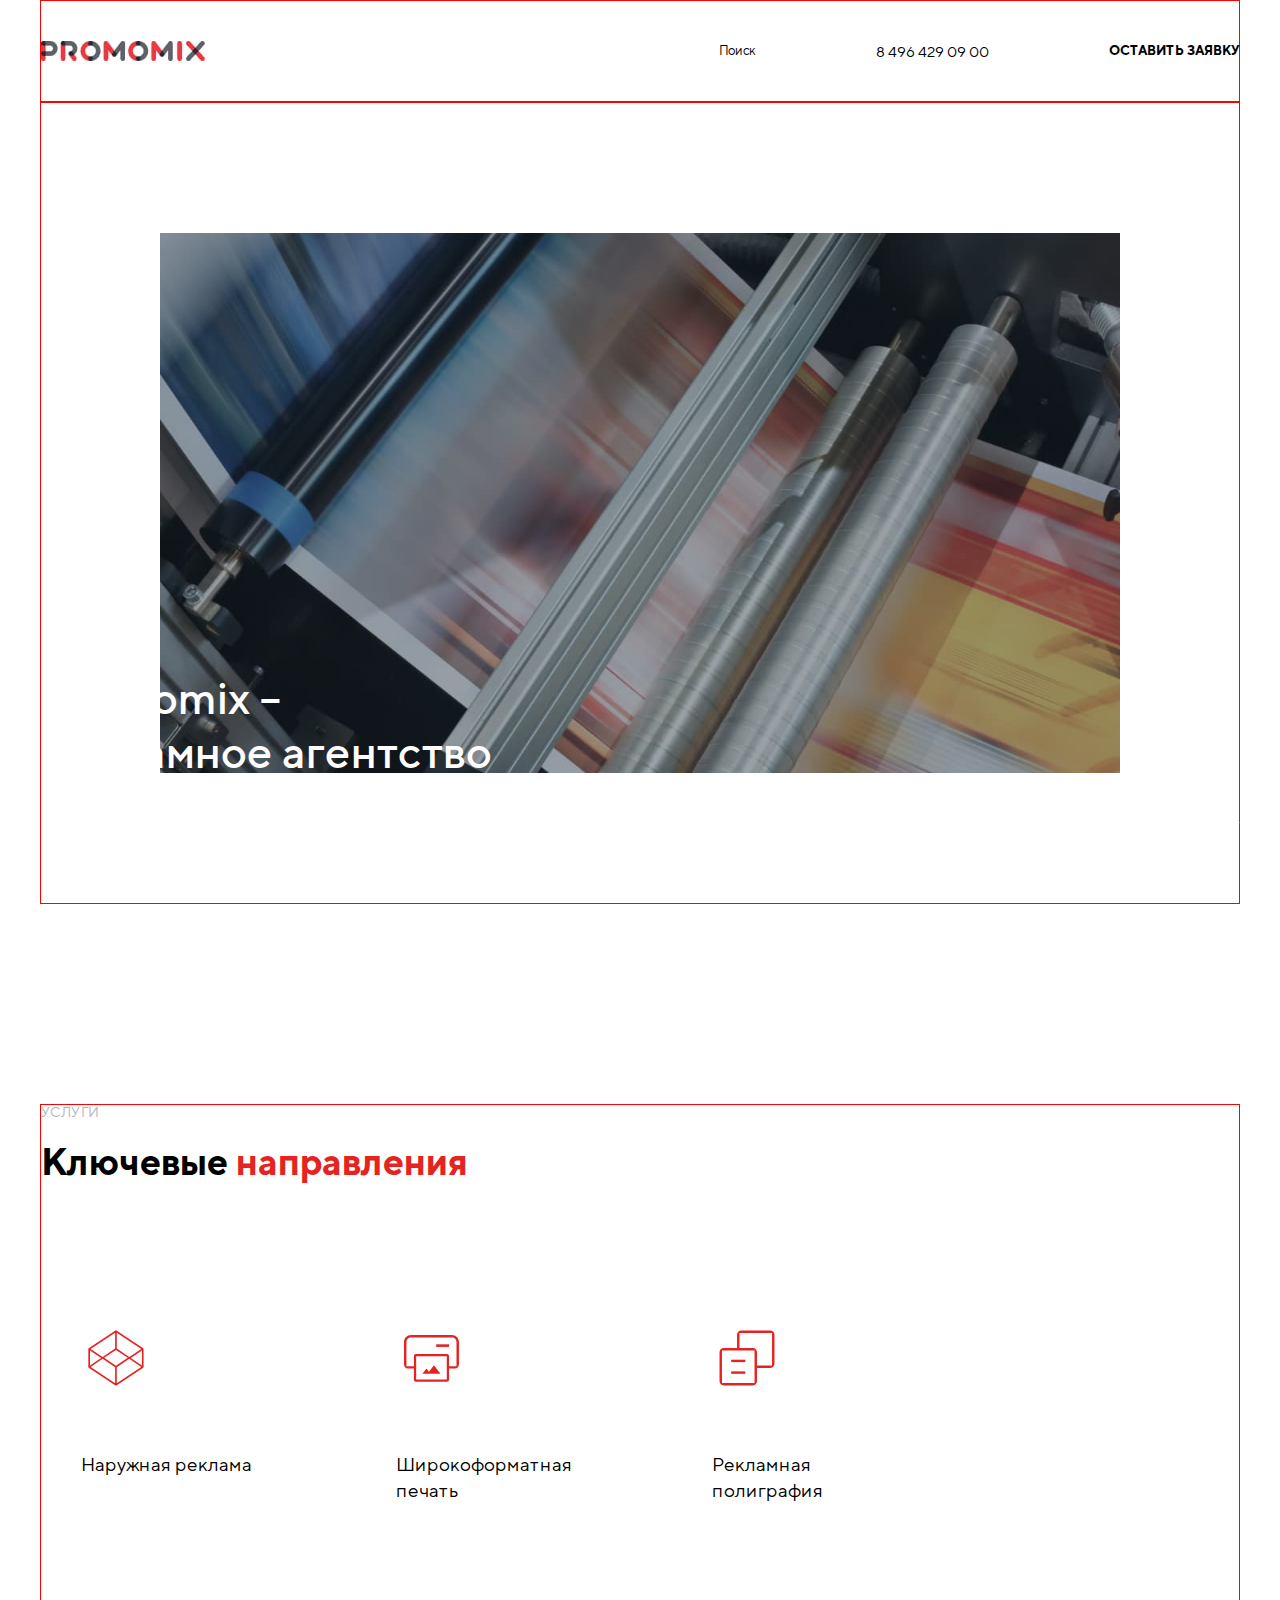
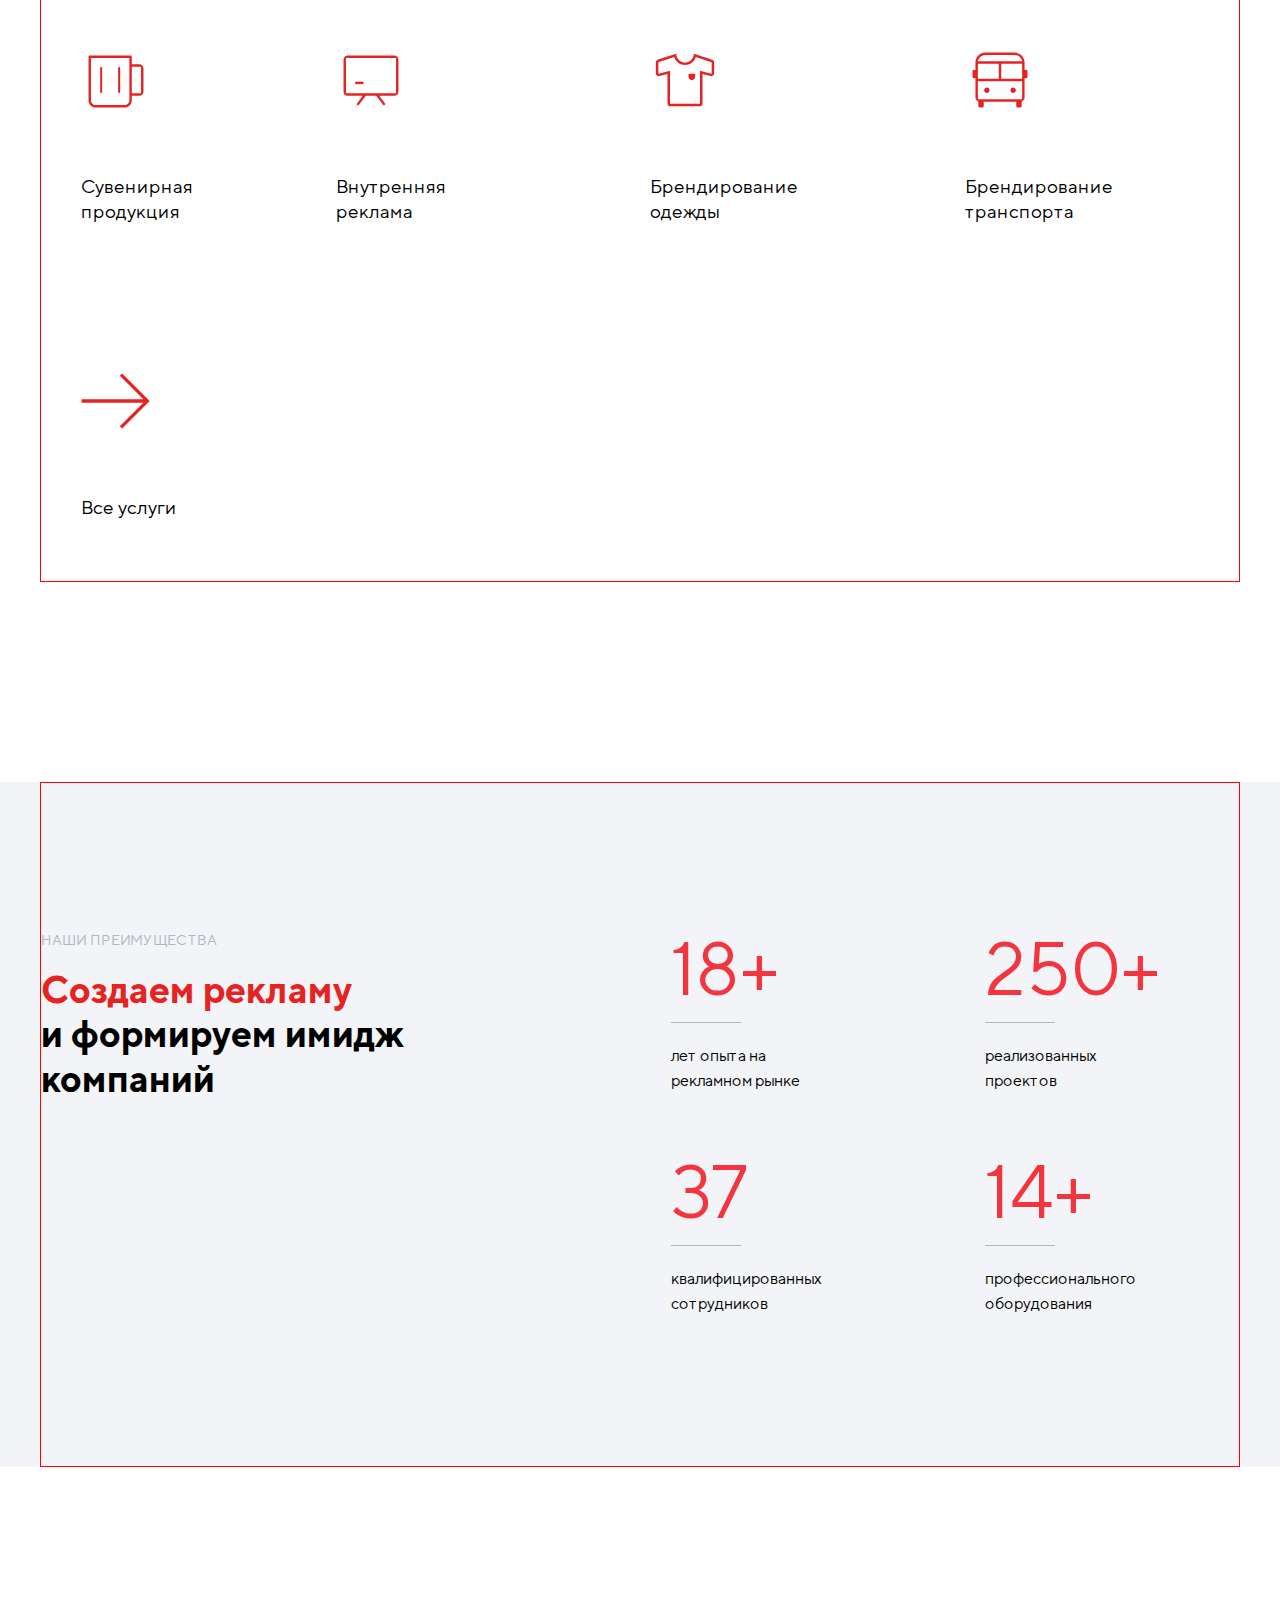
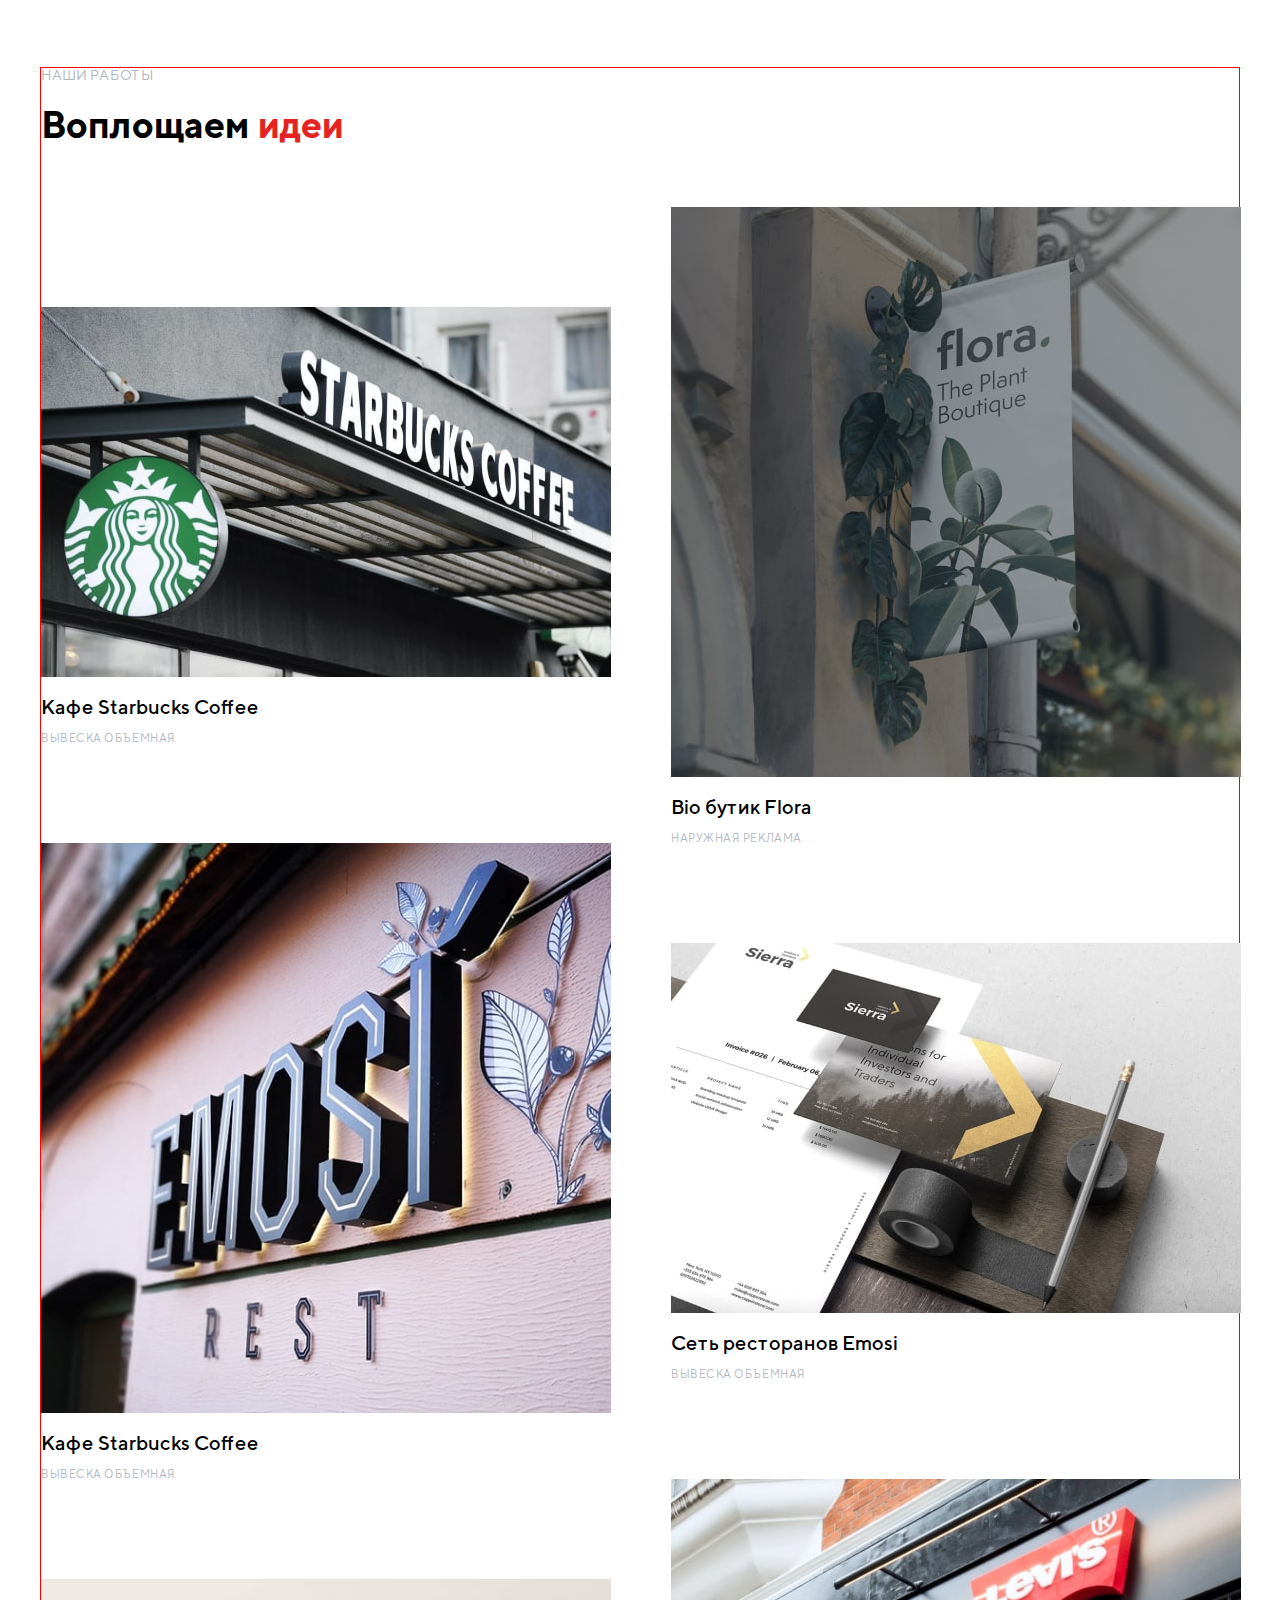
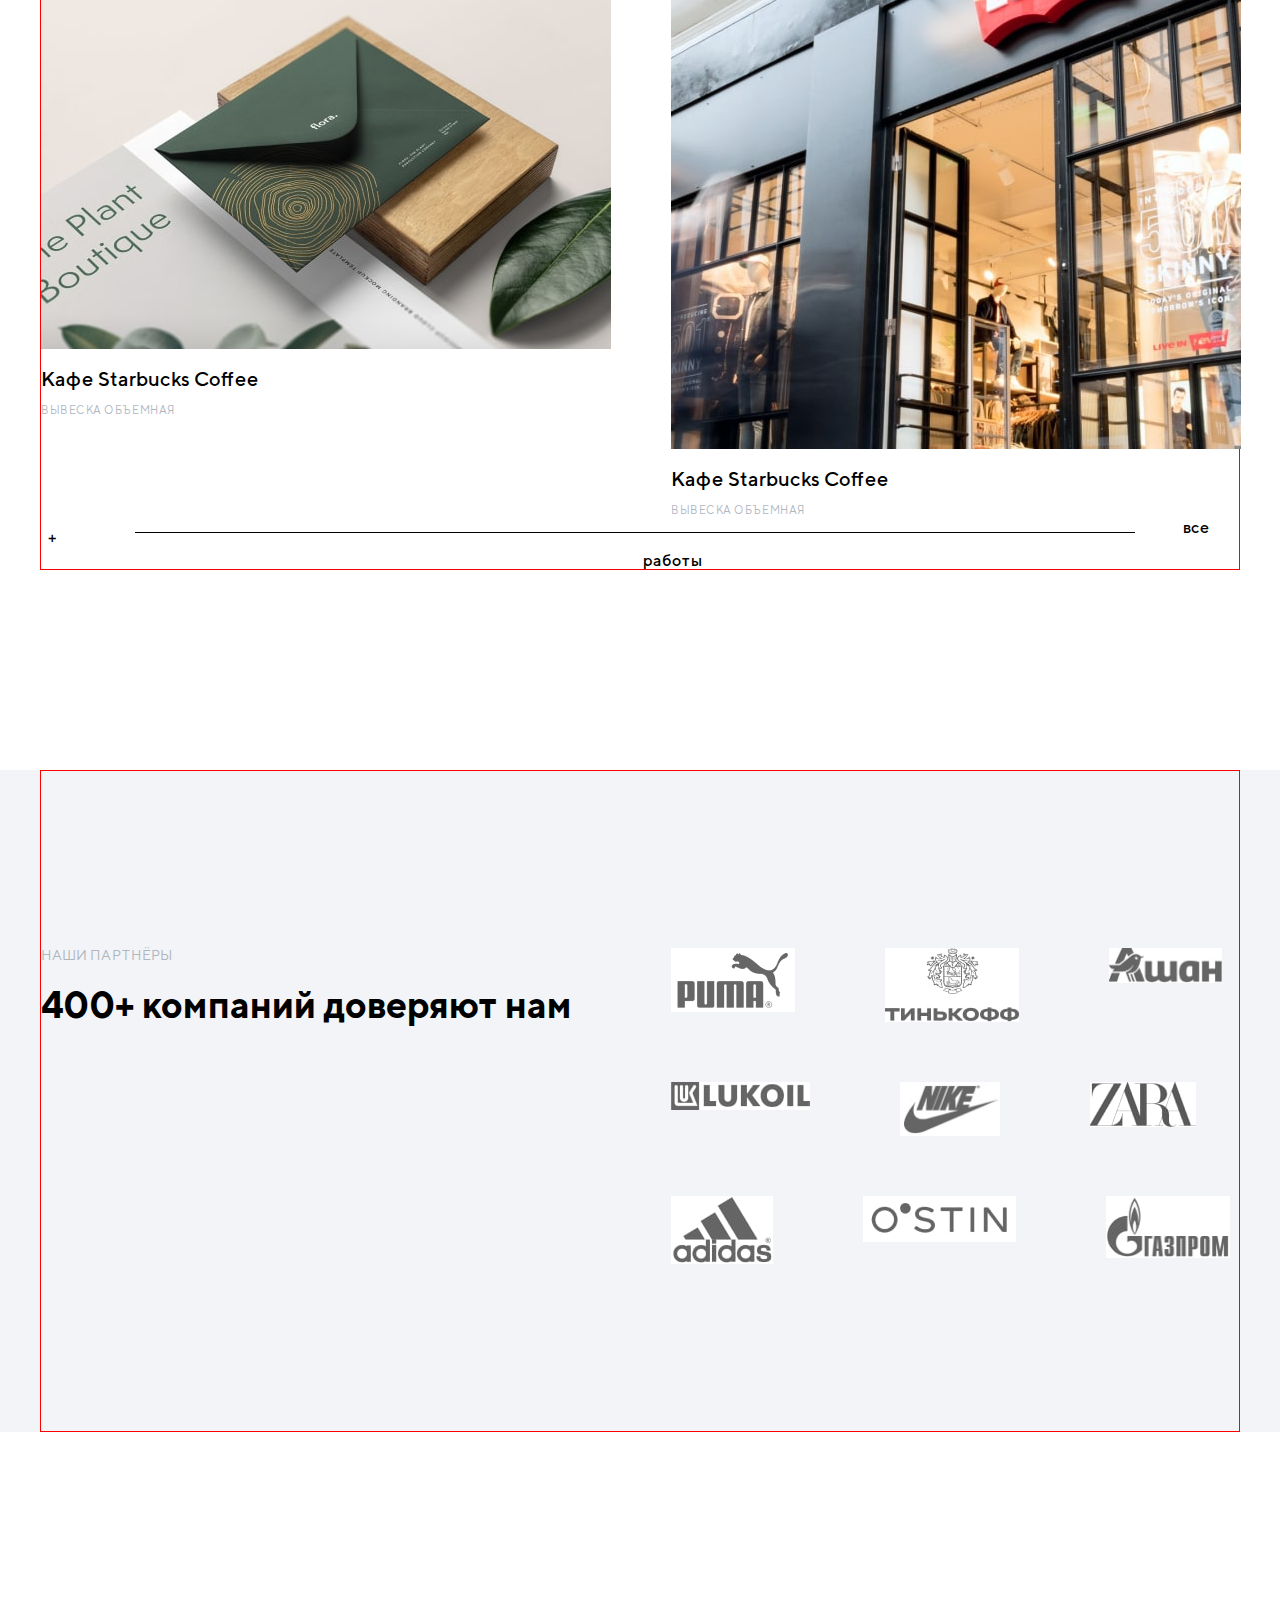
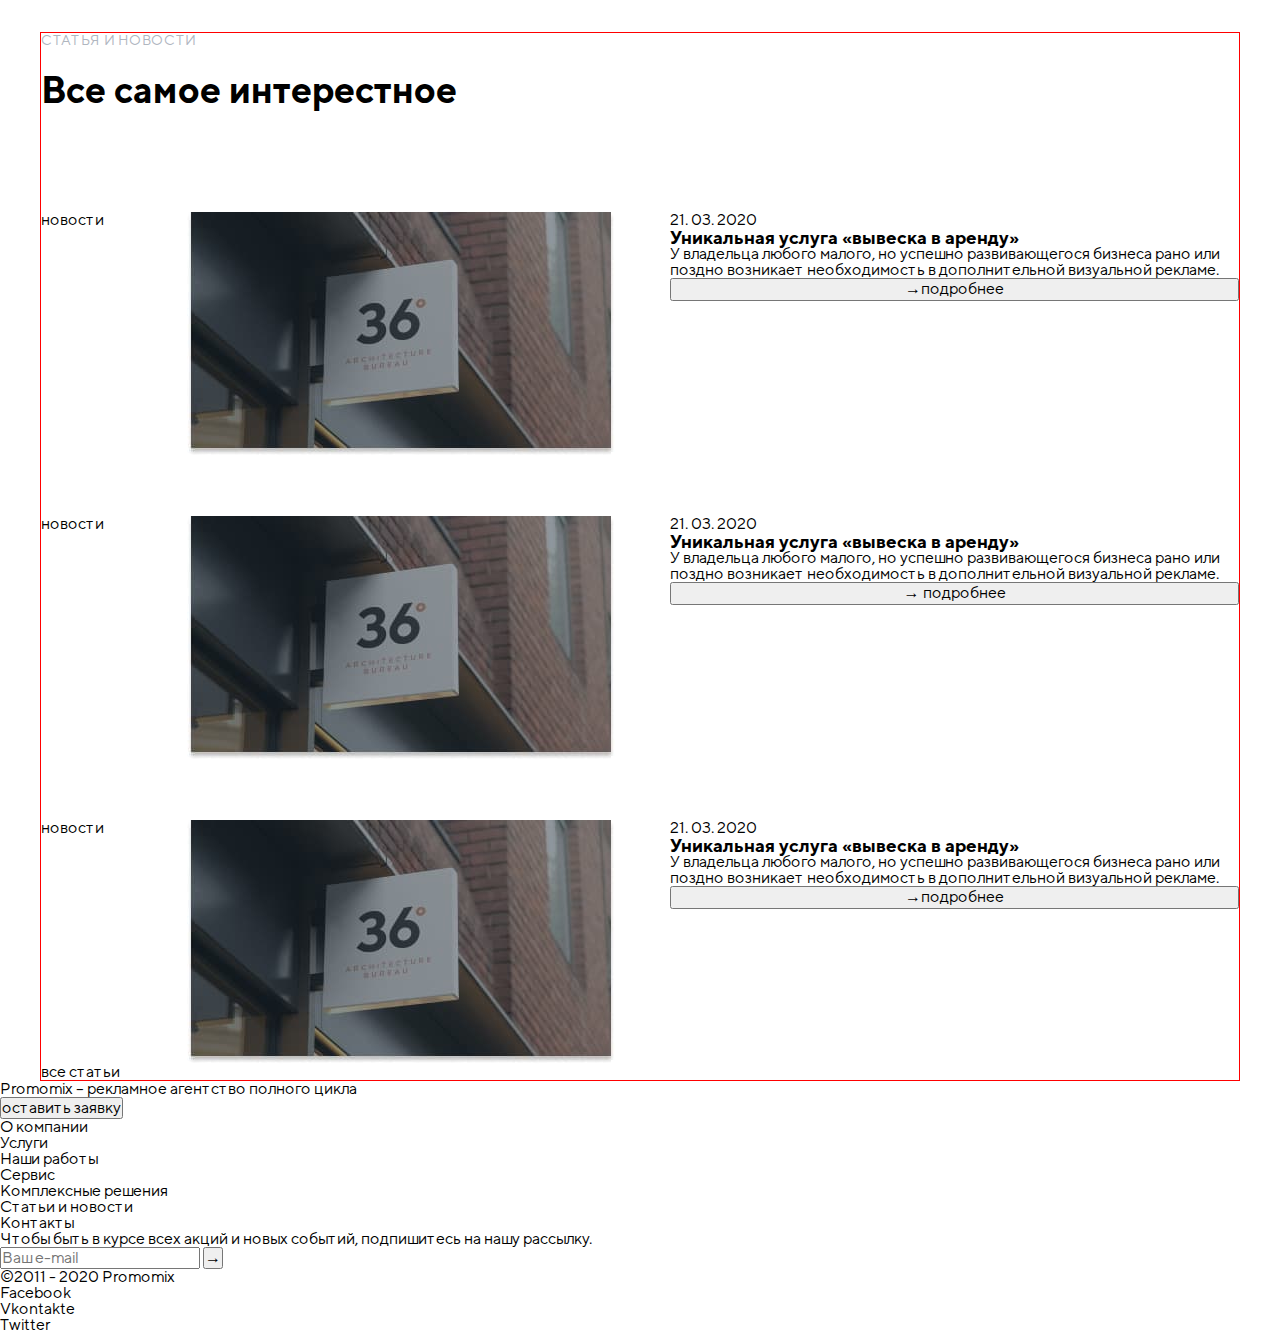
==== index.html @ 5b89cc19 "fonts" ====
<!DOCTYPE html>
<html lang="en">
  <head>
    <meta charset="UTF-8" />
    <meta http-equiv="X-UA-Compatible" content="IE=edge" />
    <meta name="viewport" content="width=device-width, initial-scale=1.0" />
    <link rel="stylesheet" href="./Fonts/stylesheet.css" />
    <link rel="stylesheet" href="./css/modern-normalize.css" />
    <link rel="stylesheet" href="./css/style.css" />
    <title>promomix</title>
  </head>
  <body>
    <header class="header" id="header">
      <nav class="navigation container">
        <a href="/" class="logo"><img src="./images/logo.jpg" alt="" /></a>
        <ul class="list">
          <li class="list-item"><img src="./icon/bx-search.svg.svg" alt="" /><button type="button">поиск</button></li>
          <li class="list-item"><a href="tel:84964290900" class="link">8 496 429 09 00</a></li>
          <li class="list-item"><button type="button">оставить заявку</button></li>
        </ul>
      </nav>
    </header>
    <section class="hero">
      <div class="container">
        <h1>
          Promomix – <br />
          рекламное агентство <br />
          полного цикла
        </h1>
        <ul class="social-list list">
          <li class="list-item"><a href="" target="_blank" rel="noopener noreferrer"></a>Facebook</li>
          <li class="list-item"><a href="" target="_blank" rel="noopener noreferrer"></a>Vkontakte</li>
          <li class="list-item"><a href="" target="_blank" rel="noopener noreferrer"></a>Twitter</li>
        </ul>
      </div>
    </section>

    <section class="features">
      <div class="container">
        <p class="little-title">услуги</p>
        <h2 class="caption">Ключевые <span class="caption-part">направления</span></h2>
        <ul class="key-areas list">
          <li class="key-areas-item">
            <a class="key-areas-link" href="/">
              <svg class="icon icon-size">
                <use href="./icon/icons.svg#cod"></use>
              </svg>
              <p>Наружная реклама</p>
            </a>
          </li>
          <li class="key-areas-item">
            <a class="key-areas-link" href="/">
              <svg class="icon icon-size">
                <use href="./icon/icons.svg#print"></use>
              </svg>
              <p>Широкоформатная печать</p>
            </a>
          </li>
          <li class="key-areas-item">
            <a class="key-areas-link" href="./html/polygraphy.html">
              <svg class="icon icon-size">
                <use href="./icon/icons.svg#copy"></use>
              </svg>
              <p>Рекламная полиграфия</p>
            </a>
          </li>
          <li class="key-areas-item">
            <a class="key-areas-link" href="/">
              <svg class="icon icon-size">
                <use href="./icon/icons.svg#cap"></use>
              </svg>
              <p>Сувенирная продукция</p>
            </a>
          </li>
          <li class="key-areas-item">
            <a class="key-areas-link" href="/">
              <svg class="icon icon-size">
                <use href="./icon/icons.svg#board"></use>
              </svg>
              <p>Внутренняя реклама</p>
            </a>
          </li>
          <li class="key-areas-item">
            <a class="key-areas-link" href="./html/post-shirts.html">
              <svg class="icon icon-size">
                <use href="./icon/icons.svg#shirts"></use>
              </svg>
              <p>Брендирование одежды</p>
            </a>
          </li>
          <li class="key-areas-item">
            <a class="key-areas-link" href="/">
              <svg class="icon icon-size">
                <use href="./icon/icons.svg#bus"></use>
              </svg>
              <p>Брендирование транспорта</p>
            </a>
          </li>
          <li class="key-areas-item">
            <a class="key-areas-link" href="./html/features.html">
              <svg class="icon icon-size">
                <use href="./icon/icons.svg#arrow"></use>
              </svg>
              <p>Все услуги</p>
            </a>
          </li>
        </ul>
      </div>
    </section>

    <section class="benefits">
      <div class="container">
        <div class="benefits-part">
          <p class="little-title">Наши преимущества</p>
          <h2 class="caption">
            <span class="caption-part">Создаем рекламу</span> <br />
            и формируем имидж <br />
            компаний
          </h2>
        </div>

        <ul class="benefits-list list">
          <li class="benefits-item">
            <p class="numbers">18+</p>
            <p class="text decor-line">лет опыта на рекламном рынке</p>
          </li>
          <li class="benefits-item">
            <p class="numbers">250+</p>
            <p class="text decor-line">реализованных проектов</p>
          </li>
          <li class="benefits-item">
            <p class="numbers">37</p>
            <p class="text decor-line">квалифицированных сотрудников</p>
          </li>
          <li class="benefits-item">
            <p class="numbers">14+</p>
            <p class="text decor-line">профессионального оборудования</p>
          </li>
        </ul>
      </div>
    </section>

    <section class="works">
      <div class="container">
        <p class="little-title">наши работы</p>
        <h2 class="caption">Воплощаем <span class="caption-part">идеи</span></h2>

        <ul class="works-list list">
          <li class="works-list-item">
            <img src="./images/works/w1.jpg" alt="вывеска" width="570" height="370" />
            <div class="work-item-signature">
              <h3>Кафе Starbucks Coffee</h3>
              <p>Вывеска объемная</p>
            </div>
          </li>
          <li class="works-list-item">
            <img src="./images/works/w3.jpg" alt="вывеска" width="570" height="370" />
            <div class="work-item-signature">
              <h3>Кафе Starbucks Coffee</h3>
              <p>Вывеска объемная</p>
            </div>
          </li>
          <li class="works-list-item">
            <img src="./images/works/w6.jpg" alt="вывеска" width="570" height="570" />
            <div class="work-item-signature">
              <h3>Кафе Starbucks Coffee</h3>
              <p>Вывеска объемная</p>
            </div>
          </li>
          <li class="works-list-item">
            <img src="./images/works/w2.jpg" alt="вывеска" width="570" height="570" />
            <div class="work-item-signature">
              <h3>Bio бутик Flora</h3>
              <p>наружная реклама</p>
            </div>
          </li>

          <li class="works-list-item">
            <img src="./images/works/w4.jpg" alt="вывеска" width="570" height="570" />
            <div class="work-item-signature">
              <h3>Сеть ресторанов Emosi</h3>
              <p>Вывеска объемная</p>
            </div>
          </li>
          <li class="works-list-item">
            <img src="./images/works/w5.jpg" alt="вывеска" width="570" height="370" />
            <div class="work-item-signature">
              <h3>Кафе Starbucks Coffee</h3>
              <p>Вывеска объемная</p>
            </div>
          </li>
        </ul>

        <!--our works-->
        
        <button class="button-all" type="button">
          <span class="plus">&#43</span> 
          <span class="line">все работы</span>
        </button>
      </div>
    </section>

    <section class="partners">
      <div class="container flexbox">
        <div class="partners-part">
          <p class="little-title">Наши партнёры</p>
          <h2 class="caption">400+ компаний доверяют нам</h2>
        </div>

        <ul class="partners-list list">
          <li class="partners-list-item"><img src="./images/brends/logo1.jpg" alt="puma" width="124" height="64" /></li>
          <li class="partners-list-item"><img src="./images/brends/logo2.jpg" alt="тинькофф" width="134" height="73" /></li>
          <li class="partners-list-item"><img src="./images/brends/logo3.jpg" alt="ашан" width="113" height="35" /></li>
          <li class="partners-list-item"><img src="./images/brends/logo4.jpg" alt="lukoil" width="139" height="48" /></li>
          <li class="partners-list-item"><img src="./images/brends/logo5.jpg" alt="nike" width="100" height="54" /></li>
          <li class="partners-list-item"><img src="./images/brends/logo6.jpg" alt="zara" width="106" height="45" /></li>
          <li class="partners-list-item"><img src="./images/brends/logo7.jpg" alt="addidas" width="102" height="68" /></li>
          <li class="partners-list-item"><img src="./images/brends/logo8.jpg" alt="o'stin" width="153" height="46" /></li>
          <li class="partners-list-item"><img src="./images/brends/logo9.jpg" alt="назпром" width="124" height="60" /></li>
        </ul>
      </div>
    </section>

    <section class="article">
      <div class="container">
      <p class="little-title">статья и новости</p>
      <h2 class="caption">Все самое интерестное</h2>

      <ul class="article-list list">
        <li class="article-list-item">
          <div class="image-block">
          <p>новости</p>
            <img src="./images/interest/123.jpg" alt="news" />
          </div>
          <div class="desctiption">
            <p class="data">21. 03. 2020</p>
            <h3 class="desc-headline">Уникальная услуга «вывеска в аренду»</h3>
            <p>
              У владельца любого малого, но успешно развивающегося бизнеса рано или поздно возникает необходимость в дополнительной визуальной
              рекламе.
            </p>
            <button type="button">&#8594;подробнее</button>
          </div>
        </li>

        <li class="article-list-item">
          <div class="image-block">
          <p>новости</p>
            <img src="./images/interest/123.jpg" alt="news" />
          </div>
          <div class="desctiption">
            <p class="data">21. 03. 2020</p>
            <h3 class="desc-headline">Уникальная услуга «вывеска в аренду»</h3>
            <p>
              У владельца любого малого, но успешно развивающегося бизнеса рано или поздно возникает необходимость в дополнительной визуальной
              рекламе.
            </p>
            <button type="button">&#8594; подробнее</button>
          </div>
        </li>
        <li class="article-list-item">
          <div class="image-block">
          <p>новости</p>
            <img src="./images/interest/123.jpg" alt="news" />
          </div>
          <div class="desctiption">
            <p class="data">21. 03. 2020</p>
            <h3 class="desc-headline">Уникальная услуга «вывеска в аренду»</h3>
            <p>
              У владельца любого малого, но успешно развивающегося бизнеса рано или поздно возникает необходимость в дополнительной визуальной
              рекламе.
            </p>
            <button type="button">&#8594;подробнее</button>
          </div>
        </li>
      </ul>
      <!--    кнопка все статьи   -->
      <a href="./html/posts.html">все статьи</a>
      </div>
    </section>

    <footer>
      <div>
        <div>
          <a href="">Promomix – рекламное агентство полного цикла</a>
          <button type="button">оставить заявку</button>
        </div>
        <nav>
          <ul>
            <li>
              <a href="./html/obout.html">О компании</a>
            </li>
            <li>
              <a href="./html/features.html">Услуги</a>
            </li>
            <li>
              <a href="./html/works.html">Наши работы</a>
            </li>
            <li>
              <a href="./html/services.html">Сервис</a>
            </li>
            <li>
              <a href="./html/complex.html">Комплексные решения</a>
            </li>
            <li>
              <a href="./html/stores.html">Статьи и новости</a>
            </li>
            <li>
              <a href="/">Контакты</a>
            </li>
          </ul>
        </nav>
        <div>
          <p>Чтобы быть в курсе всех акций и новых событий, подпишитесь на нашу рассылку.</p>
          <!--поле для ввода e-mail-->
          <form>
            <input type="email" placeholder="Ваш e-mail" />
            <!--<input type="submit" placeholder="&#8594;">-->
            <button type="submit">&#8594;</button>
          </form>
        </div>
      </div>
      <div>
        <p>&copy;2011 - 2020 Promomix</p>
        <ul>
          <li><a href="" target="_blank" rel="noopener noreferrer"></a>Facebook</li>
          <li><a href="" target="_blank" rel="noopener noreferrer"></a>Vkontakte</li>
          <li><a href="" target="_blank" rel="noopener noreferrer"></a>Twitter</li>
        </ul>
      </div>
    </footer>
  </body>
</html>
---- Fonts/stylesheet.css ----
@font-face {
    font-family: 'TT Norms';
    src: url('TTNorms-Bold.eot');
    src: local('TT Norms Bold'), local('TTNorms-Bold'),
        url('TTNorms-Bold.eot?#iefix') format('embedded-opentype'),
        url('TTNorms-Bold.woff2') format('woff2'),
        url('TTNorms-Bold.woff') format('woff'),
        url('TTNorms-Bold.ttf') format('truetype');
    font-weight: bold;
    font-style: normal;
}

@font-face {
    font-family: 'TT Norms';
    src: url('TTNorms-ThinItalic.eot');
    src: local('TT Norms Thin Italic'), local('TTNorms-ThinItalic'),
        url('TTNorms-ThinItalic.eot?#iefix') format('embedded-opentype'),
        url('TTNorms-ThinItalic.woff2') format('woff2'),
        url('TTNorms-ThinItalic.woff') format('woff'),
        url('TTNorms-ThinItalic.ttf') format('truetype');
    font-weight: 100;
    font-style: italic;
}

@font-face {
    font-family: 'TT Norms';
    src: url('TTNorms-Thin.eot');
    src: local('TT Norms Thin'), local('TTNorms-Thin'),
        url('TTNorms-Thin.eot?#iefix') format('embedded-opentype'),
        url('TTNorms-Thin.woff2') format('woff2'),
        url('TTNorms-Thin.woff') format('woff'),
        url('TTNorms-Thin.ttf') format('truetype');
    font-weight: 100;
    font-style: normal;
}

@font-face {
    font-family: 'TT Norms';
    src: url('TTNorms-LightItalic.eot');
    src: local('TT Norms Light Italic'), local('TTNorms-LightItalic'),
        url('TTNorms-LightItalic.eot?#iefix') format('embedded-opentype'),
        url('TTNorms-LightItalic.woff2') format('woff2'),
        url('TTNorms-LightItalic.woff') format('woff'),
        url('TTNorms-LightItalic.ttf') format('truetype');
    font-weight: 300;
    font-style: italic;
}

@font-face {
    font-family: 'TT Norms';
    src: url('TTNorms-ExtraBoldItalic.eot');
    src: local('TT Norms ExtraBold Italic'), local('TTNorms-ExtraBoldItalic'),
        url('TTNorms-ExtraBoldItalic.eot?#iefix') format('embedded-opentype'),
        url('TTNorms-ExtraBoldItalic.woff2') format('woff2'),
        url('TTNorms-ExtraBoldItalic.woff') format('woff'),
        url('TTNorms-ExtraBoldItalic.ttf') format('truetype');
    font-weight: 800;
    font-style: italic;
}

@font-face {
    font-family: 'TT Norms';
    src: url('TTNorms-Italic.eot');
    src: local('TT Norms Italic'), local('TTNorms-Italic'),
        url('TTNorms-Italic.eot?#iefix') format('embedded-opentype'),
        url('TTNorms-Italic.woff2') format('woff2'),
        url('TTNorms-Italic.woff') format('woff'),
        url('TTNorms-Italic.ttf') format('truetype');
    font-weight: normal;
    font-style: italic;
}

@font-face {
    font-family: 'TT Norms';
    src: url('TTNorms-ExtraLight.eot');
    src: local('TT Norms ExtraLight'), local('TTNorms-ExtraLight'),
        url('TTNorms-ExtraLight.eot?#iefix') format('embedded-opentype'),
        url('TTNorms-ExtraLight.woff2') format('woff2'),
        url('TTNorms-ExtraLight.woff') format('woff'),
        url('TTNorms-ExtraLight.ttf') format('truetype');
    font-weight: 200;
    font-style: normal;
}

@font-face {
    font-family: 'TT Norms';
    src: url('TTNorms-HeavyItalic.eot');
    src: local('TT Norms Heavy Italic'), local('TTNorms-HeavyItalic'),
        url('TTNorms-HeavyItalic.eot?#iefix') format('embedded-opentype'),
        url('TTNorms-HeavyItalic.woff2') format('woff2'),
        url('TTNorms-HeavyItalic.woff') format('woff'),
        url('TTNorms-HeavyItalic.ttf') format('truetype');
    font-weight: 900;
    font-style: italic;
}

@font-face {
    font-family: 'TT Norms';
    src: url('TTNorms-MediumItalic.eot');
    src: local('TT Norms Medium Italic'), local('TTNorms-MediumItalic'),
        url('TTNorms-MediumItalic.eot?#iefix') format('embedded-opentype'),
        url('TTNorms-MediumItalic.woff2') format('woff2'),
        url('TTNorms-MediumItalic.woff') format('woff'),
        url('TTNorms-MediumItalic.ttf') format('truetype');
    font-weight: 500;
    font-style: italic;
}

@font-face {
    font-family: 'TT Norms';
    src: url('TTNorms-BoldItalic.eot');
    src: local('TT Norms Bold Italic'), local('TTNorms-BoldItalic'),
        url('TTNorms-BoldItalic.eot?#iefix') format('embedded-opentype'),
        url('TTNorms-BoldItalic.woff2') format('woff2'),
        url('TTNorms-BoldItalic.woff') format('woff'),
        url('TTNorms-BoldItalic.ttf') format('truetype');
    font-weight: bold;
    font-style: italic;
}

@font-face {
    font-family: 'TT Norms';
    src: url('TTNorms-Heavy.eot');
    src: local('TT Norms Heavy'), local('TTNorms-Heavy'),
        url('TTNorms-Heavy.eot?#iefix') format('embedded-opentype'),
        url('TTNorms-Heavy.woff2') format('woff2'),
        url('TTNorms-Heavy.woff') format('woff'),
        url('TTNorms-Heavy.ttf') format('truetype');
    font-weight: 900;
    font-style: normal;
}

@font-face {
    font-family: 'TT Norms';
    src: url('TTNorms-Light.eot');
    src: local('TT Norms Light'), local('TTNorms-Light'),
        url('TTNorms-Light.eot?#iefix') format('embedded-opentype'),
        url('TTNorms-Light.woff2') format('woff2'),
        url('TTNorms-Light.woff') format('woff'),
        url('TTNorms-Light.ttf') format('truetype');
    font-weight: 300;
    font-style: normal;
}

@font-face {
    font-family: 'TT Norms';
    src: url('TTNorms-Medium.eot');
    src: local('TT Norms Medium'), local('TTNorms-Medium'),
        url('TTNorms-Medium.eot?#iefix') format('embedded-opentype'),
        url('TTNorms-Medium.woff2') format('woff2'),
        url('TTNorms-Medium.woff') format('woff'),
        url('TTNorms-Medium.ttf') format('truetype');
    font-weight: 500;
    font-style: normal;
}

@font-face {
    font-family: 'TT Norms';
    src: url('TTNorms-ExtraBold.eot');
    src: local('TT Norms ExtraBold'), local('TTNorms-ExtraBold'),
        url('TTNorms-ExtraBold.eot?#iefix') format('embedded-opentype'),
        url('TTNorms-ExtraBold.woff2') format('woff2'),
        url('TTNorms-ExtraBold.woff') format('woff'),
        url('TTNorms-ExtraBold.ttf') format('truetype');
    font-weight: 800;
    font-style: normal;
}

@font-face {
    font-family: 'TT Norms';
    src: url('TTNorms-ExtraLightItalic.eot');
    src: local('TT Norms ExtraLight Italic'), local('TTNorms-ExtraLightItalic'),
        url('TTNorms-ExtraLightItalic.eot?#iefix') format('embedded-opentype'),
        url('TTNorms-ExtraLightItalic.woff2') format('woff2'),
        url('TTNorms-ExtraLightItalic.woff') format('woff'),
        url('TTNorms-ExtraLightItalic.ttf') format('truetype');
    font-weight: 200;
    font-style: italic;
}

@font-face {
    font-family: 'TT Norms';
    src: url('TTNorms-Regular.eot');
    src: local('TT Norms Regular'), local('TTNorms-Regular'),
        url('TTNorms-Regular.eot?#iefix') format('embedded-opentype'),
        url('TTNorms-Regular.woff2') format('woff2'),
        url('TTNorms-Regular.woff') format('woff'),
        url('TTNorms-Regular.ttf') format('truetype');
    font-weight: normal;
    font-style: normal;
}

@font-face {
    font-family: 'TT Norms';
    src: url('TTNorms-BlackItalic.eot');
    src: local('TT Norms Black Italic'), local('TTNorms-BlackItalic'),
        url('TTNorms-BlackItalic.eot?#iefix') format('embedded-opentype'),
        url('TTNorms-BlackItalic.woff2') format('woff2'),
        url('TTNorms-BlackItalic.woff') format('woff'),
        url('TTNorms-BlackItalic.ttf') format('truetype');
    font-weight: 900;
    font-style: italic;
}

@font-face {
    font-family: 'TT Norms';
    src: url('TTNorms-Black.eot');
    src: local('TT Norms Black'), local('TTNorms-Black'),
        url('TTNorms-Black.eot?#iefix') format('embedded-opentype'),
        url('TTNorms-Black.woff2') format('woff2'),
        url('TTNorms-Black.woff') format('woff'),
        url('TTNorms-Black.ttf') format('truetype');
    font-weight: 900;
    font-style: normal;
}
---- css/style.css ----
:root {
  --main-font: "TT Norms", sans-serif;
  --main-red: #e52322;
  --main-grey: #b0b6bf;
  --main-black: #1f2c37;
  --main-white: #ffffff;
  --background-color: #f2f4f7;
}

body {
  font-family: var(--main-font);
  font-size: 16px;
  font-weight: normal;
  font-style: normal;
  line-height: 1;
}
.header {
  background-color: #fff;
}

.container {
  width: 1200px;
  margin: 0 auto;

  border: 1px solid red;
}

.navigation {
  display: flex;
}

.navigation .list {
  display: flex;
  justify-content: space-between;
  margin-left: auto;
  align-items: center;
}
.logo,
.list-item button,
.list-item a {
  padding-top: 40px;
  padding-bottom: 40px;
}

/* .features li:nth-child(2n + 2) {
  border: 1px solid black;
} */

.list-item:not(:last-child) {
  margin-right: 120px;
}

.list-item button {
  background: transparent;
  border: none;
  cursor: pointer;
  font-size: 13px;
}

button {
  text-transform: inherit;
  font-weight: inherit;
}

button:hover,
button:focus {
  color: var(--main-red);
}
.list-item img {
  margin-right: 12px;
}

.navigation .list-item:first-child {
  font-size: 16px;
  display: flex;
  align-items: center;
  text-transform: capitalize;
}

.navigation .list-item:last-child {
  font-size: 13px;
  text-transform: uppercase;
  font-weight: 700;
}

.navigation .list-item:nth-child(2) {
  font-size: 15px;
}
.hero .container {
  padding-top: 568px;
  padding-bottom: 70px;
  display: flex;
  align-items: flex-end;
  justify-content: space-between;
}

.hero {
  /* padding-left: 100px; */
  background: url(../images/video-post.jpg);
  background-repeat: no-repeat;
  background-position: center;
  background-size: 75%;
}

.hero h1 {
  color: white;
  font-size: 45px;
  line-height: 1.2;
  font-weight: 500;
}

.hero h1 span {
  color: var(--main-red);
  text-transform: capitalize;
}

.social-list {
  color: var(--main-white);
  display: flex;
  cursor: pointer;
}

.social-list li:not(:last-child) {
  margin-right: 50px;
}

/*----the second ------*/
.features {
  margin-top: 200px;
}
.little-title {
  margin-bottom: 20px;
  font-size: 14px;
  line-height: 1;
  letter-spacing: 0.05em;
  text-transform: uppercase;
  color: #b0b6bf;
}

.caption {
  padding-bottom: 100px;

  font-size: 37px;
  line-height: 1.2;
}

.caption-part {
  color: #e52322;
}
.icon-size {
  width: 70px;
  height: 70px;
  fill: #e52322;
}

.key-areas {
  display: flex;
  flex-wrap: wrap;
}

.key-areas-item {
  flex-basis: calc((100% - 180px) / 4);
  margin-right: 60px;
  margin-bottom: 60px;
  min-height: 255px;
}

.list .key-areas-item:nth-child(4n) {
  margin-right: 0px;
}

.list .key-areas-item:nth-last-child(-n + 4) {
  margin-bottom: 0px;
}
.key-areas-link {
  padding-left: 40px;
  padding-top: 40px;
  padding-bottom: 42px;
  padding-right: 40px;

  font-weight: normal;
  font-size: 19px;
  line-height: 1.32;
}

.key-areas-item p {
  margin-top: 53px;
}
.key-areas-item:hover,
.key-areas-item:focus {
  background-color: #e52322;
  color: #ffffff;
}

.key-areas-link:hover .icon,
.key-areas-link:focus .icon {
  fill: #ffffff;
  background-color: #e52322;
  color: #ffffff;
}

/* -----Наши преимущества----*/
.benefits {
  margin-top: 200px;
  background-color: #f2f4f7;
}

.benefits .benefits-part {
  padding-top: 150px;
}

.benefits-part p {
  margin-bottom: 20px;
}

.benefits .container {
  display: flex;
}

.benefits-part {
  min-width: 570px;
  margin-right: 60px;
}

.benefits .list {
  padding-top: 147px;
  padding-bottom: 150px;

  font-weight: normal;
  font-size: 16px;
  line-height: 1.57;
}

.benefits-list .numbers {
  font-size: 75px;
  line-height: 1;

  color: #f2353f;
}

.benefits-list {
  display: flex;
  flex-wrap: wrap;
}

.benefits-item {
  flex-basis: calc((100% - 60px) / 2);
  margin-right: 60px;
  margin-bottom: 60px;
}
.list .benefits-item:nth-child(2n) {
  margin-right: 0px;
}

.list .benefits-item:nth-last-child(-n + 2) {
  margin-bottom: 0px;
}

.benefits-item > .text {
  max-width: 155px;
}

.decor-line::before {
  content: "";
  display: block;
  width: 70px;
  height: 1px;
  margin-top: 17px;
  margin-bottom: 20px;
  background-color: #b0b6bf;
}

/*-------works--------*/
.works {
  margin-top: 200px;
}

.works h2 {
  padding-bottom: 60px;
}

.works-list {
  display: flex;
  flex-wrap: wrap;
  flex-direction: column;

  height: 1908px;
}

.works-list-item h3 {
  margin-bottom: 15px;
  font-weight: 500;
  font-size: 20px;
  line-height: 1;
}

.works-list-item p {
  font-size: 11px;
  line-height: 1;
  letter-spacing: 0.05em;
  text-transform: uppercase;

  color: #b0b6bf;
}
.work-item-signature {
  margin-top: 20px;
}

.works-list-item {
  flex-basis: calc(100% / 3);
  margin-right: 60px;
}

.works-list-item:nth-last-child(-n + 3) {
  margin-right: 0px;
}

.works-list-item:nth-child(odd) {
  padding-top: 100px;
  padding-bottom: 100px;
}

.works .button-all {
  display: inline-flex;
  align-items: center;
  justify-content: center;
  border-style: none;
  background-color: #fff;

  font-weight: 500;
  font-size: 16px;
  line-height: 1;
}

.line::before {
  content: "";
  display: inline-flex;
  width: 1000px;
  height: 1px;
  margin-top: 17px;
  margin-bottom: 20px;
  background-color: currentColor;
  margin-right: 48px;
}

.plus {
  width: 23px;
  height: 23px;
  margin-right: 42px;
}

/*--------partners--------*/
.partners {
  margin-top: 200px;
  background-color: #f2f4f7;
}

.partners .flexbox {
  display: flex;
  padding-top: 177px;
  padding-bottom: 167px;
}

.partners-part {
  min-width: 570px;
  margin-right: 60px;
}

.partners-list {
  display: flex;
  flex-wrap: wrap;
}
.partners-list-item {
  flex-basis: ((100% - 120px) / 3);
  margin-right: 90px;
  margin-bottom: 60px;
}

.partners-list-item:nth-last-child(-n + 3) {
  margin-bottom: 0px;
}
.partners-list-item:nth-child(3n) {
  margin-right: 0px;
}

/*-------article---------*/

.article {
  margin-top: 200px;
}

.article-list-item {
  display: inline-flex;
}
.article-list-item + .article-list-item {
  margin-top: 60px;
}

.image-block {
  display: inline-flex;
  margin-right: 60px;
  flex-basis: 50%;
}

.image-block p {
  margin-right: 83px;
}

.desctiption {
  display: flex;
  flex-direction: column;
  flex-basis: 50%;
}
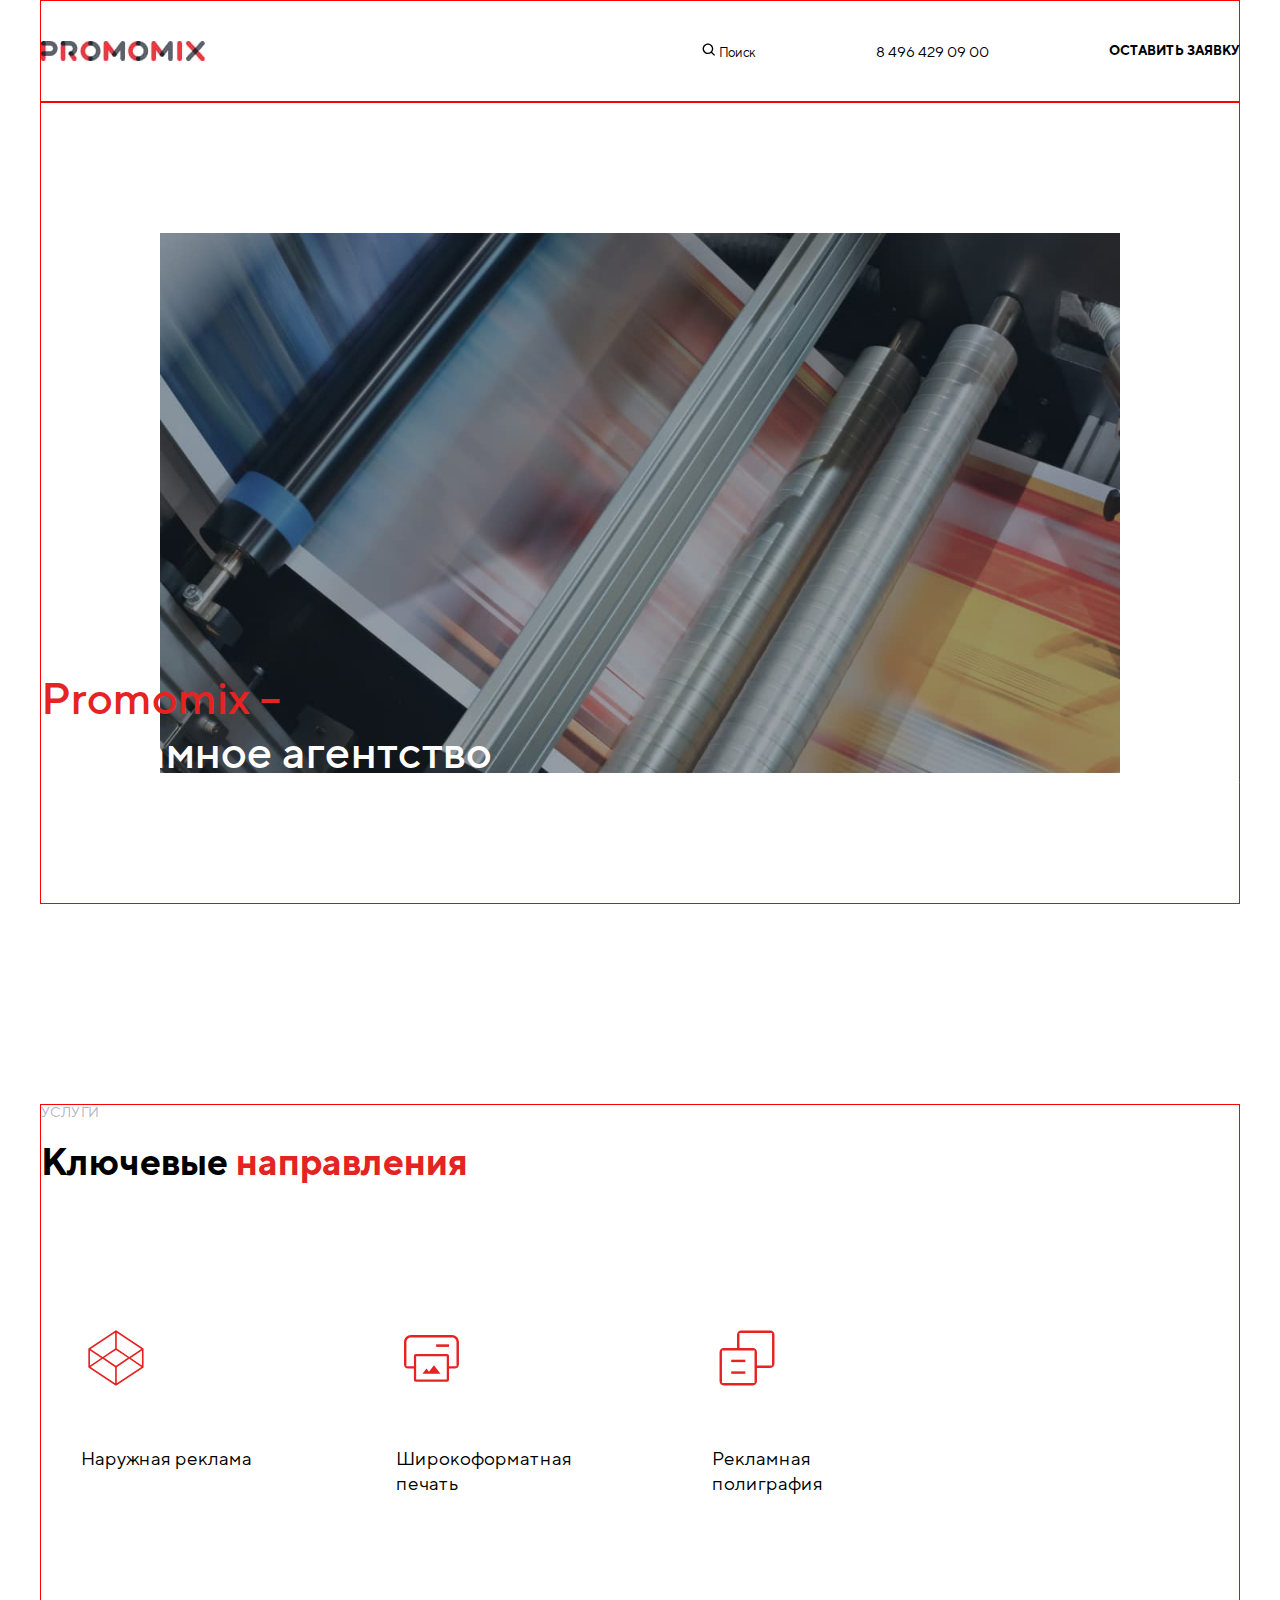
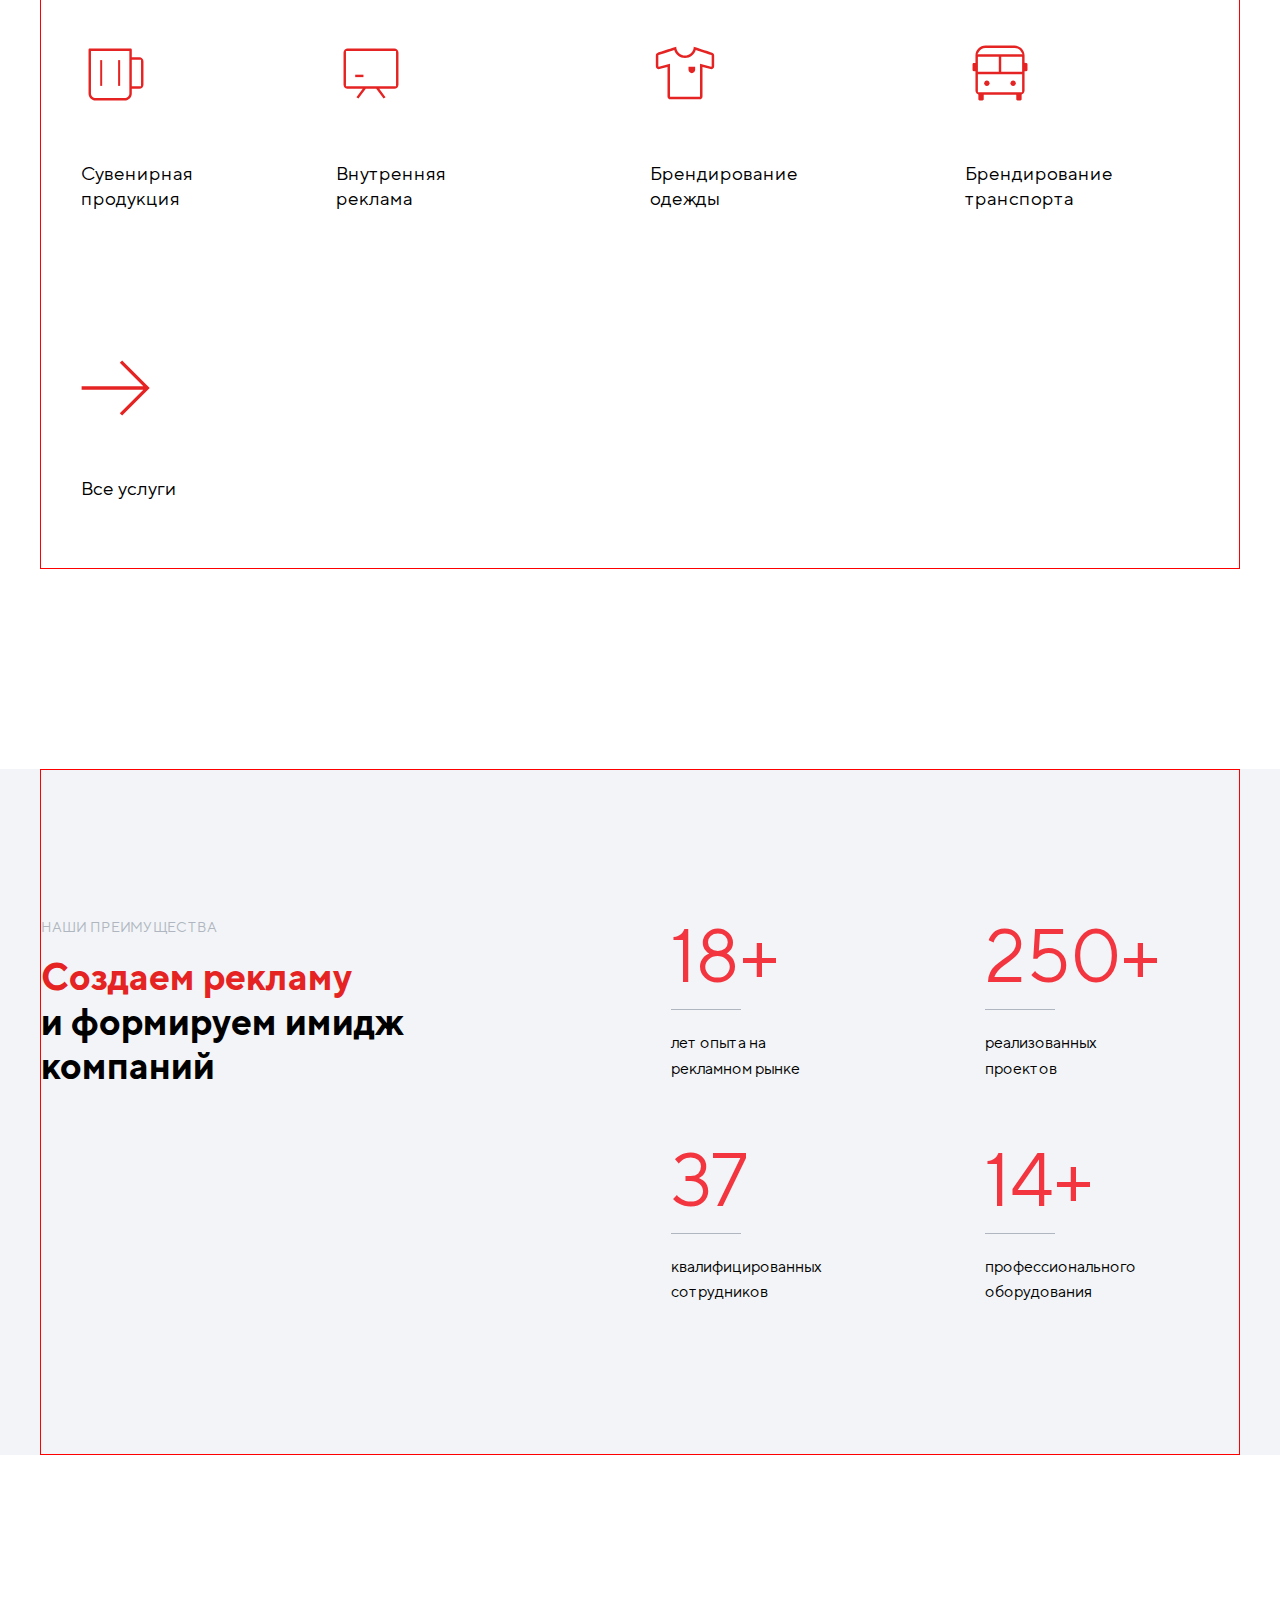
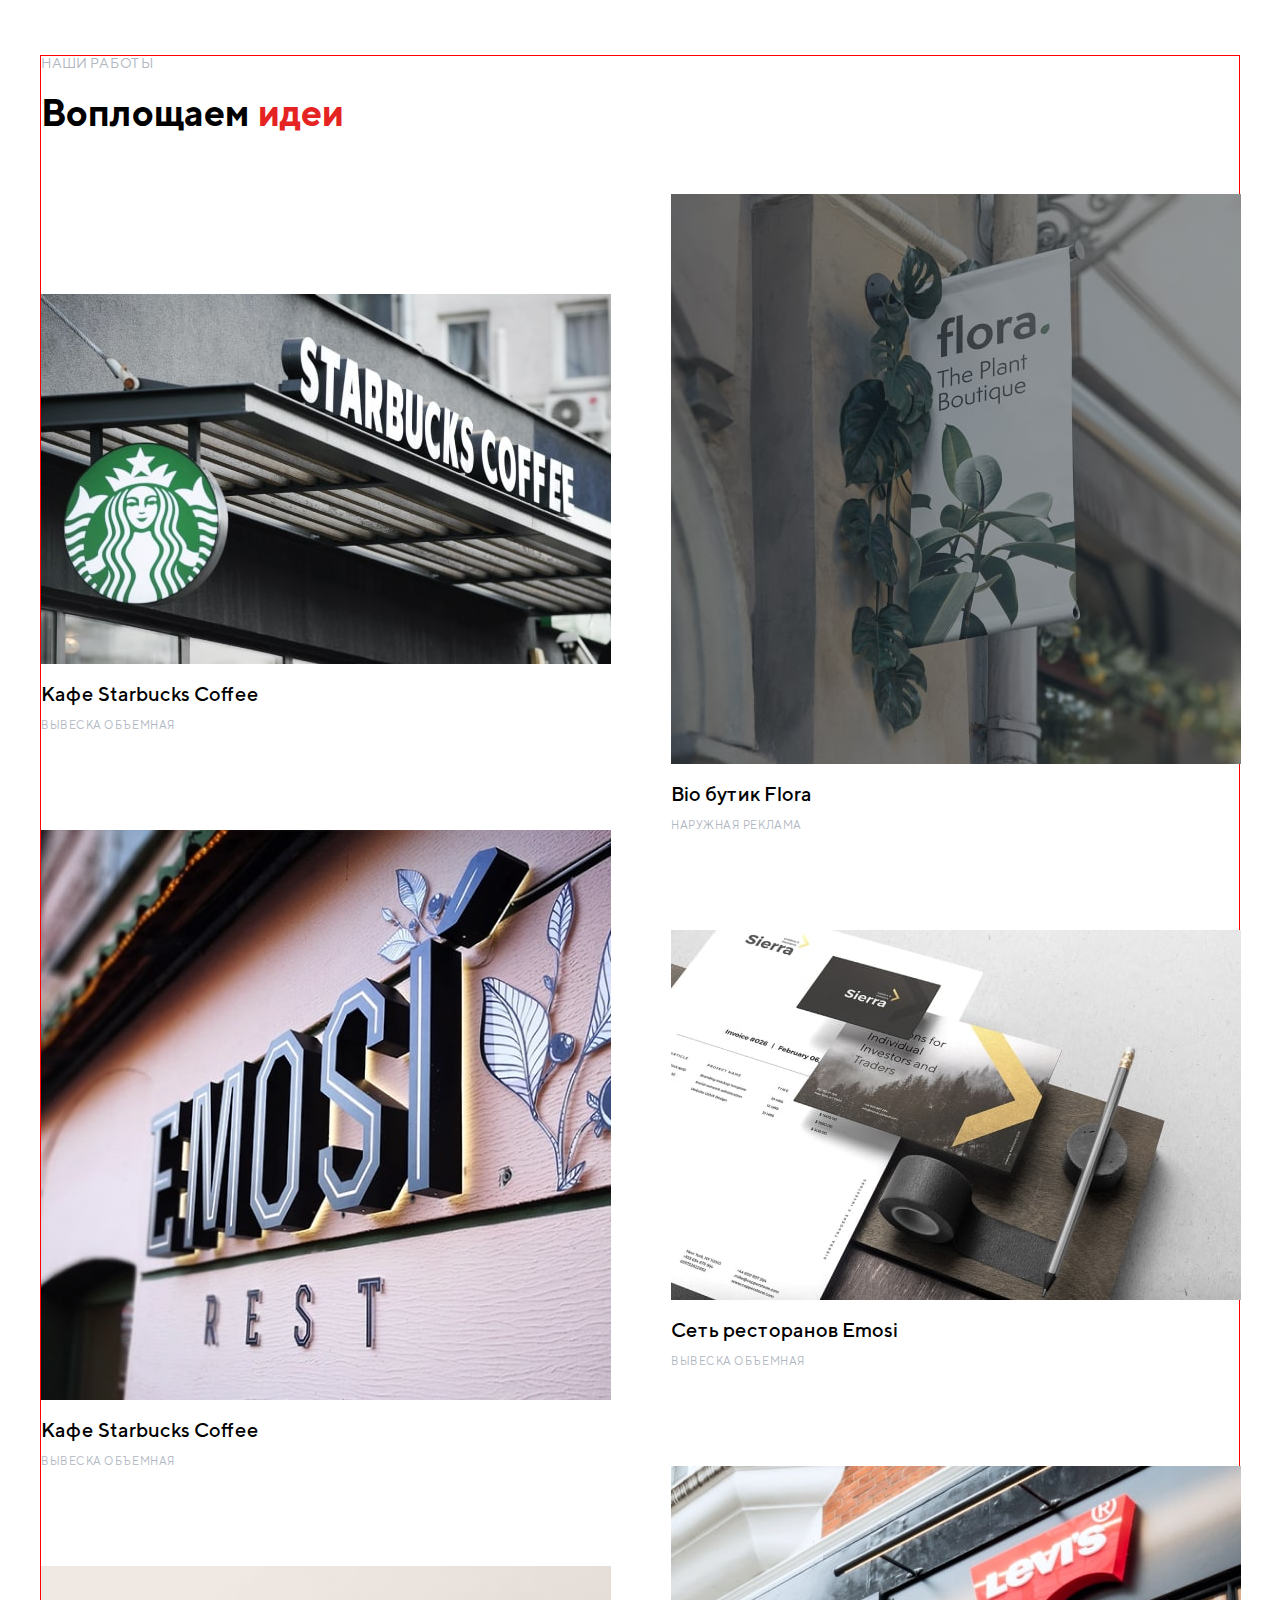
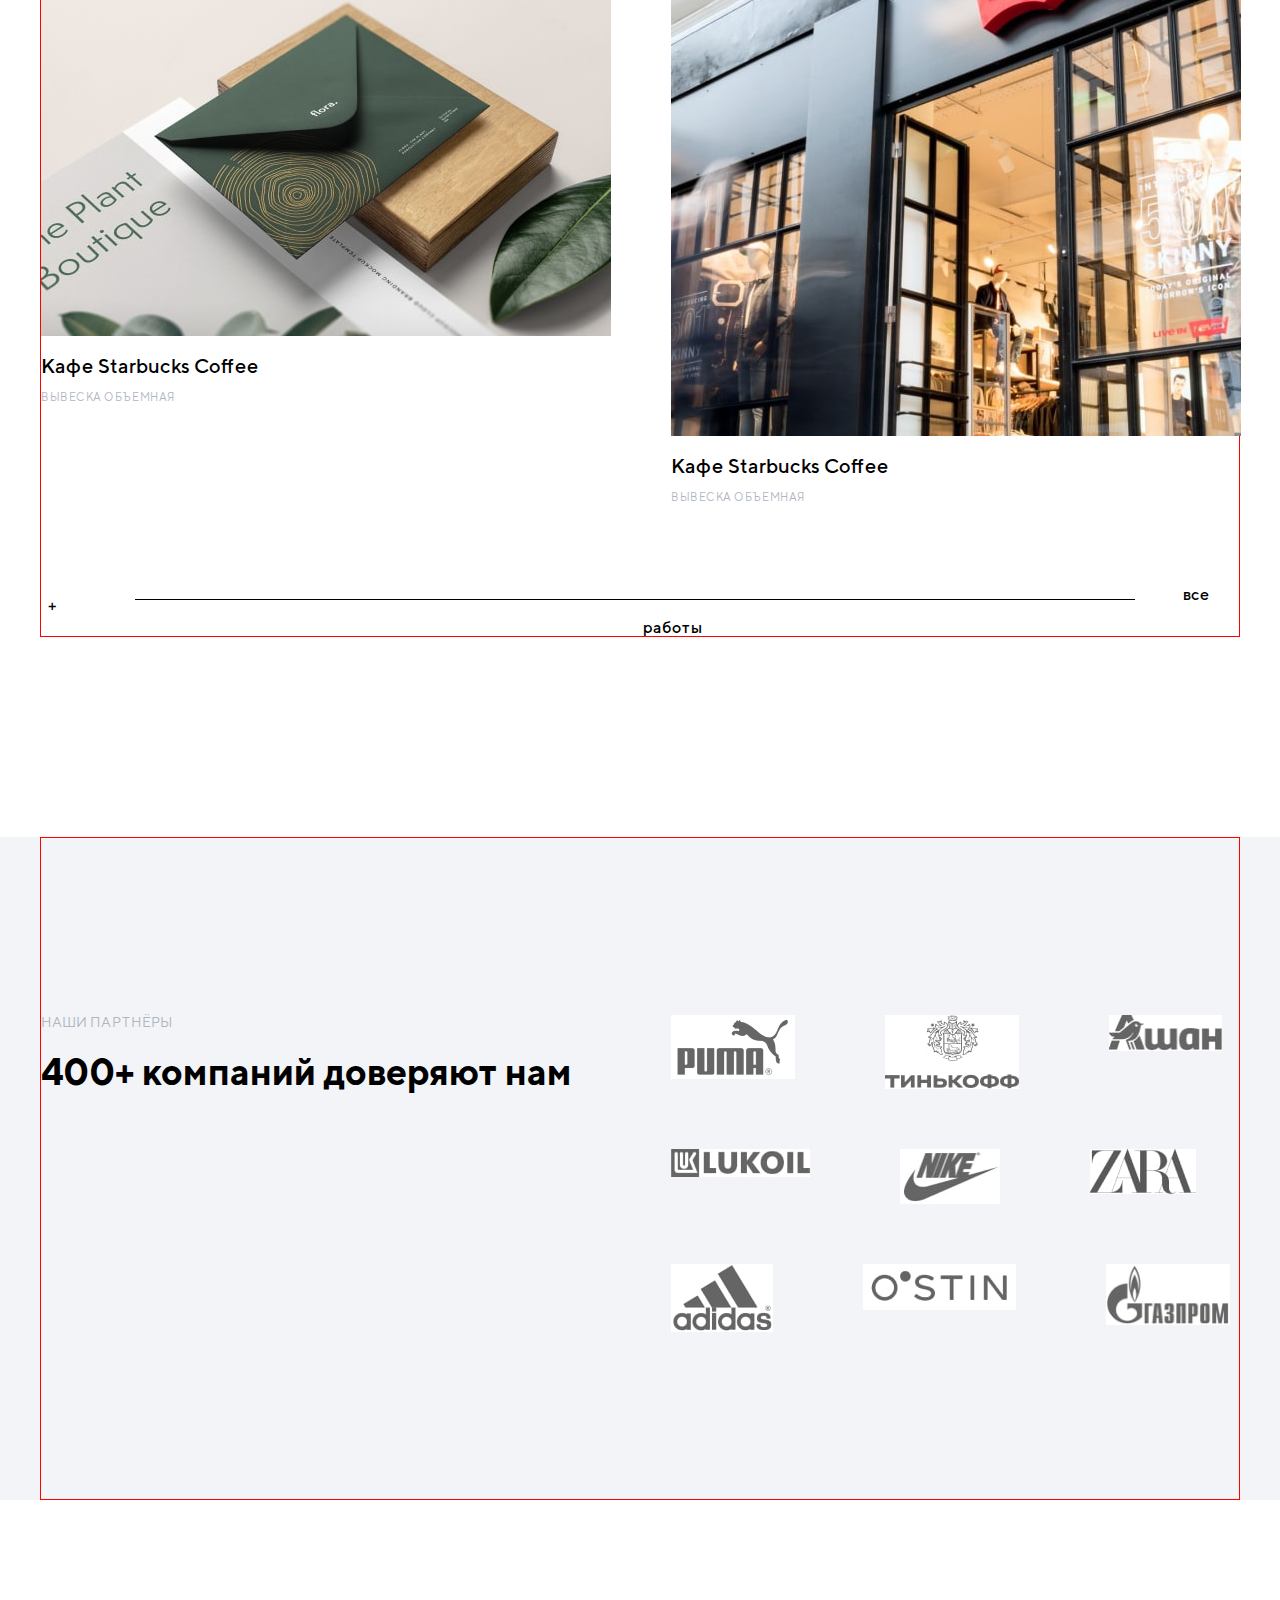
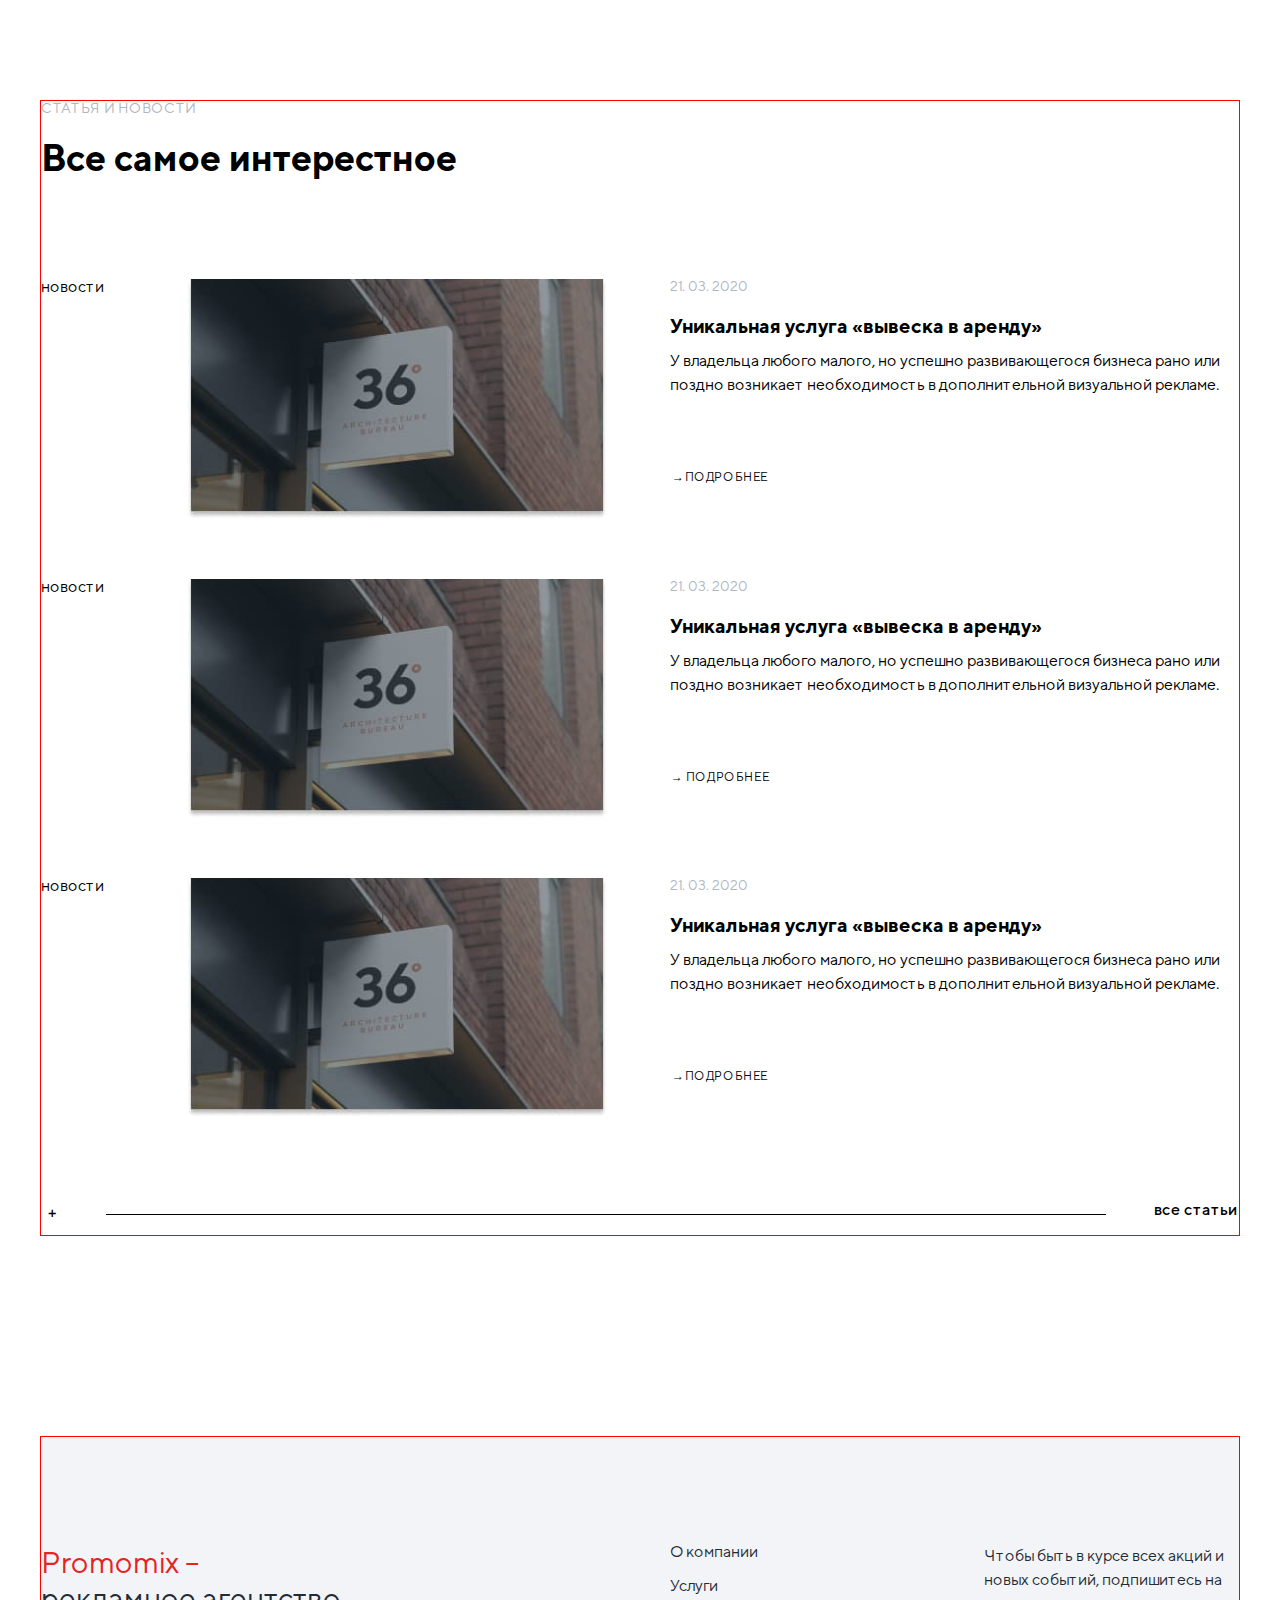
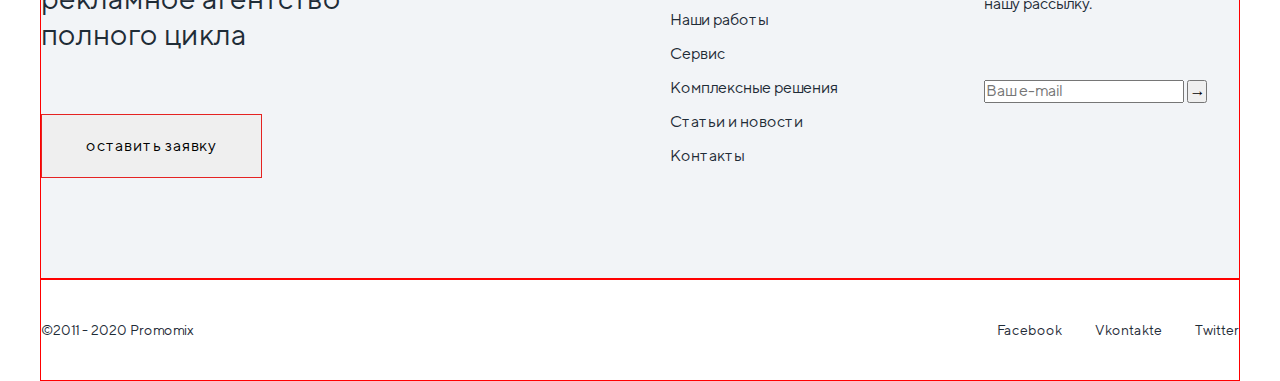
==== commit 9334f463: "index all" ====
--- a/index.html
+++ b/index.html
@@ -14,7 +14,11 @@
       <nav class="navigation container">
         <a href="/" class="logo"><img src="./images/logo.jpg" alt="" /></a>
         <ul class="list">
-          <li class="list-item"><img src="./icon/bx-search.svg.svg" alt="" /><button type="button">поиск</button></li>
+          <li class="list-item icon"><button type="button">
+            <svg class="icon-search" width="16" height="16">
+              <use href="./icon/icons.svg#search"></use>
+            </svg>
+            поиск</button></li>
           <li class="list-item"><a href="tel:84964290900" class="link">8 496 429 09 00</a></li>
           <li class="list-item"><button type="button">оставить заявку</button></li>
         </ul>
@@ -23,14 +27,14 @@
     <section class="hero">
       <div class="container">
         <h1>
-          Promomix – <br />
+          <span>Promomix –</span>  <br />
           рекламное агентство <br />
           полного цикла
         </h1>
         <ul class="social-list list">
-          <li class="list-item"><a href="" target="_blank" rel="noopener noreferrer"></a>Facebook</li>
-          <li class="list-item"><a href="" target="_blank" rel="noopener noreferrer"></a>Vkontakte</li>
-          <li class="list-item"><a href="" target="_blank" rel="noopener noreferrer"></a>Twitter</li>
+          <li class="list-item"><a href="" target="_blank" rel="noopener noreferrer">Facebook</a></li>
+          <li class="list-item"><a href="" target="_blank" rel="noopener noreferrer">Vkontakte</a></li>
+          <li class="list-item"><a href="" target="_blank" rel="noopener noreferrer">Twitter</a></li>
         </ul>
       </div>
     </section>
@@ -230,87 +234,97 @@
         <li class="article-list-item">
           <div class="image-block">
           <p>новости</p>
-            <img src="./images/interest/123.jpg" alt="news" />
+            <img src="./images/interest/123.jpg" alt="news" width="420" height="236"/>
           </div>
           <div class="desctiption">
             <p class="data">21. 03. 2020</p>
             <h3 class="desc-headline">Уникальная услуга «вывеска в аренду»</h3>
-            <p>
+            <p class="paragraph">
               У владельца любого малого, но успешно развивающегося бизнеса рано или поздно возникает необходимость в дополнительной визуальной
               рекламе.
             </p>
-            <button type="button">&#8594;подробнее</button>
+            <button class="article-btn" type="button"><span> &#8594;</span>подробнее</button>
           </div>
         </li>
 
         <li class="article-list-item">
           <div class="image-block">
           <p>новости</p>
-            <img src="./images/interest/123.jpg" alt="news" />
+            <img src="./images/interest/123.jpg" alt="news" width="420" height="236" />
           </div>
           <div class="desctiption">
             <p class="data">21. 03. 2020</p>
             <h3 class="desc-headline">Уникальная услуга «вывеска в аренду»</h3>
-            <p>
+            <p class="paragraph">
               У владельца любого малого, но успешно развивающегося бизнеса рано или поздно возникает необходимость в дополнительной визуальной
               рекламе.
             </p>
-            <button type="button">&#8594; подробнее</button>
+            <button class="article-btn" type="button"> <span> &#8594;</span> подробнее</button>
           </div>
         </li>
         <li class="article-list-item">
           <div class="image-block">
           <p>новости</p>
-            <img src="./images/interest/123.jpg" alt="news" />
+            <img src="./images/interest/123.jpg" alt="news" width="420" height="236"/>
           </div>
           <div class="desctiption">
             <p class="data">21. 03. 2020</p>
             <h3 class="desc-headline">Уникальная услуга «вывеска в аренду»</h3>
-            <p>
+            <p class="paragraph">
               У владельца любого малого, но успешно развивающегося бизнеса рано или поздно возникает необходимость в дополнительной визуальной
               рекламе.
             </p>
-            <button type="button">&#8594;подробнее</button>
+            <button class="article-btn" type="button"><span> &#8594;</span>подробнее</button>
           </div>
         </li>
       </ul>
+
       <!--    кнопка все статьи   -->
-      <a href="./html/posts.html">все статьи</a>
-      </div>
-    </section>
-
-    <footer>
-      <div>
-        <div>
-          <a href="">Promomix – рекламное агентство полного цикла</a>
-          <button type="button">оставить заявку</button>
+        <button class="button-all" type="button">
+          <span class="plus">&#43</span> 
+          <span class="line">все статьи </span>
+        </button>
+    
+      </div>
+    </section>
+
+    <footer class="footer">
+      <div class="container footer-bg">
+        <div class="footer-title part">
+          <h2 class="foot-headline"><span class="part">Promomix – </span> <br> 
+            рекламное агентство <br> 
+            полного цикла</h2>
+          <button class="button" type="button">оставить заявку</button>
         </div>
-        <nav>
-          <ul>
-            <li>
+
+        <nav class="footer-nav part">
+          <ul class="footer-nav-list list">
+            <li class="footer-nav-item">
               <a href="./html/obout.html">О компании</a>
             </li>
-            <li>
+            <li class="footer-nav-item">
               <a href="./html/features.html">Услуги</a>
             </li>
-            <li>
+            <li class="footer-nav-item">
               <a href="./html/works.html">Наши работы</a>
             </li>
-            <li>
+            <li class="footer-nav-item">
               <a href="./html/services.html">Сервис</a>
             </li>
-            <li>
+            <li class="footer-nav-item">
               <a href="./html/complex.html">Комплексные решения</a>
             </li>
-            <li>
+            <li class="footer-nav-item">
               <a href="./html/stores.html">Статьи и новости</a>
             </li>
-            <li>
+            <li class="footer-nav-item">
               <a href="/">Контакты</a>
             </li>
           </ul>
         </nav>
-        <div>
+
+
+        <div class="footer-email part">
           <p>Чтобы быть в курсе всех акций и новых событий, подпишитесь на нашу рассылку.</p>
           <!--поле для ввода e-mail-->
           <form>
@@ -320,12 +334,15 @@
           </form>
         </div>
       </div>
-      <div>
+
+
+      <div class="container copyright">
         <p>&copy;2011 - 2020 Promomix</p>
-        <ul>
-          <li><a href="" target="_blank" rel="noopener noreferrer"></a>Facebook</li>
-          <li><a href="" target="_blank" rel="noopener noreferrer"></a>Vkontakte</li>
-          <li><a href="" target="_blank" rel="noopener noreferrer"></a>Twitter</li>
+
+        <ul class="copy-list list">
+          <li class="copy-list-item"><a href="" target="_blank" rel="noopener noreferrer">Facebook</a></li>
+          <li class="copy-list-item"><a href="" target="_blank" rel="noopener noreferrer">Vkontakte</a></li>
+          <li class="copy-list-item"><a href="" target="_blank" rel="noopener noreferrer">Twitter</a></li>
         </ul>
       </div>
     </footer>
--- a/css/style.css
+++ b/css/style.css
@@ -15,7 +15,7 @@
   line-height: 1;
 }
 .header {
-  background-color: #fff;
+  background-color: var(--main-white);
 }
 
 .container {
@@ -63,7 +63,15 @@
 }
 
 button:hover,
-button:focus {
+button:focus,
+.navigation .link:hover,
+.navigation .link:focus,
+.footer-nav-list a:hover,
+.footer-nav-list a:focus,
+.copy-list a:hover,
+.copy-list a:focus,
+.social-list a:hover,
+.social-list a:focus {
   color: var(--main-red);
 }
 .list-item img {
@@ -86,6 +94,15 @@
 .navigation .list-item:nth-child(2) {
   font-size: 15px;
 }
+.icon {
+  display: inline-flex;
+  align-items: center;
+  justify-content: center;
+}
+.icon-search {
+  fill: currentColor;
+}
+
 .hero .container {
   padding-top: 568px;
   padding-bottom: 70px;
@@ -162,32 +179,37 @@
   flex-basis: calc((100% - 180px) / 4);
   margin-right: 60px;
   margin-bottom: 60px;
+
   min-height: 255px;
-}
-
-.list .key-areas-item:nth-child(4n) {
-  margin-right: 0px;
-}
-
-.list .key-areas-item:nth-last-child(-n + 4) {
-  margin-bottom: 0px;
-}
-.key-areas-link {
-  padding-left: 40px;
-  padding-top: 40px;
-  padding-bottom: 42px;
-  padding-right: 40px;
 
   font-weight: normal;
   font-size: 19px;
   line-height: 1.32;
 }
 
+.list .key-areas-item:nth-child(4n) {
+  margin-right: 0px;
+}
+
+.list .key-areas-item:nth-last-child(-n + 4) {
+  margin-bottom: 0px;
+}
+
+.key-areas-link {
+  display: flex;
+  flex-direction: column;
+  padding-left: 40px;
+  padding-top: 40px;
+  padding-right: 40px;
+  height: 255px;
+}
+
 .key-areas-item p {
   margin-top: 53px;
 }
-.key-areas-item:hover,
-.key-areas-item:focus {
+
+.key-areas-link:hover,
+.key-areas-link:focus {
   background-color: #e52322;
   color: #ffffff;
 }
@@ -195,14 +217,14 @@
 .key-areas-link:hover .icon,
 .key-areas-link:focus .icon {
   fill: #ffffff;
-  background-color: #e52322;
-  color: #ffffff;
+  /* background-color: #e52322;
+  color: #ffffff; */
 }
 
 /* -----Наши преимущества----*/
 .benefits {
   margin-top: 200px;
-  background-color: #f2f4f7;
+  background-color: var(--background-color);
 }
 
 .benefits .benefits-part {
@@ -320,10 +342,11 @@
   padding-bottom: 100px;
 }
 
-.works .button-all {
+.button-all {
   display: inline-flex;
   align-items: center;
   justify-content: center;
+  margin-top: 80px;
   border-style: none;
   background-color: #fff;
 
@@ -352,7 +375,7 @@
 /*--------partners--------*/
 .partners {
   margin-top: 200px;
-  background-color: #f2f4f7;
+  background-color: var(--background-color);
 }
 
 .partners .flexbox {
@@ -411,3 +434,118 @@
   flex-direction: column;
   flex-basis: 50%;
 }
+
+.desctiption .data {
+  margin-bottom: 20px;
+
+  font-size: 14px;
+  color: #b0b6bf;
+}
+
+.desctiption .desc-headline {
+  margin-bottom: 10px;
+
+  font-size: 20px;
+  line-height: 1.3;
+}
+.desctiption .paragraph {
+  margin-bottom: 64px;
+
+  line-height: 1.5;
+}
+
+.article-btn {
+  padding: 10px 0 10px 0;
+  border-style: none;
+  background-color: #fff;
+  font-size: 12px;
+  line-height: 1;
+  max-width: 100px;
+  text-align: center;
+  letter-spacing: 0.05em;
+  text-transform: uppercase;
+}
+
+/*----------footer-----------*/
+.footer {
+  margin-top: 200px;
+
+  color: #1f2c37;
+}
+.footer-bg {
+  display: flex;
+  background-color: var(--background-color);
+  padding-top: 107px;
+  padding-bottom: 100px;
+}
+
+.footer-bg .part {
+  margin-right: 60px;
+}
+
+.footer-bg .part:nth-child(n + 3) {
+  margin-right: 0;
+}
+
+.footer-title {
+  width: 570px;
+}
+
+.foot-headline {
+  margin-bottom: 62px;
+  font-weight: normal;
+  font-size: 30px;
+  line-height: 1.2;
+}
+
+.foot-headline .part {
+  color: var(--main-red);
+}
+
+.footer-title .button {
+  letter-spacing: 0.05em;
+  padding: 22px 44px 21px 44px;
+  border: 1px solid var(--main-red);
+}
+
+.footer-nav {
+  width: 255px;
+}
+
+.footer-nav-list {
+  display: flex;
+  flex-direction: column;
+}
+.footer-nav-item {
+  margin-bottom: 18px;
+}
+.footer-nav-item:nth-child(7n) {
+  margin-bottom: 0px;
+}
+
+.footer-email {
+  width: 255px;
+}
+.footer-email p {
+  margin-bottom: 64px;
+  line-height: 1.5;
+}
+
+.copyright {
+  display: flex;
+  justify-content: space-between;
+  padding-top: 43px;
+  padding-bottom: 43px;
+  font-size: 14px;
+}
+.copy-list {
+  display: inline-flex;
+}
+
+.copy-list-item {
+  margin-right: 33px;
+}
+
+.copy-list-item:nth-child(3n) {
+  margin-right: 0;
+}
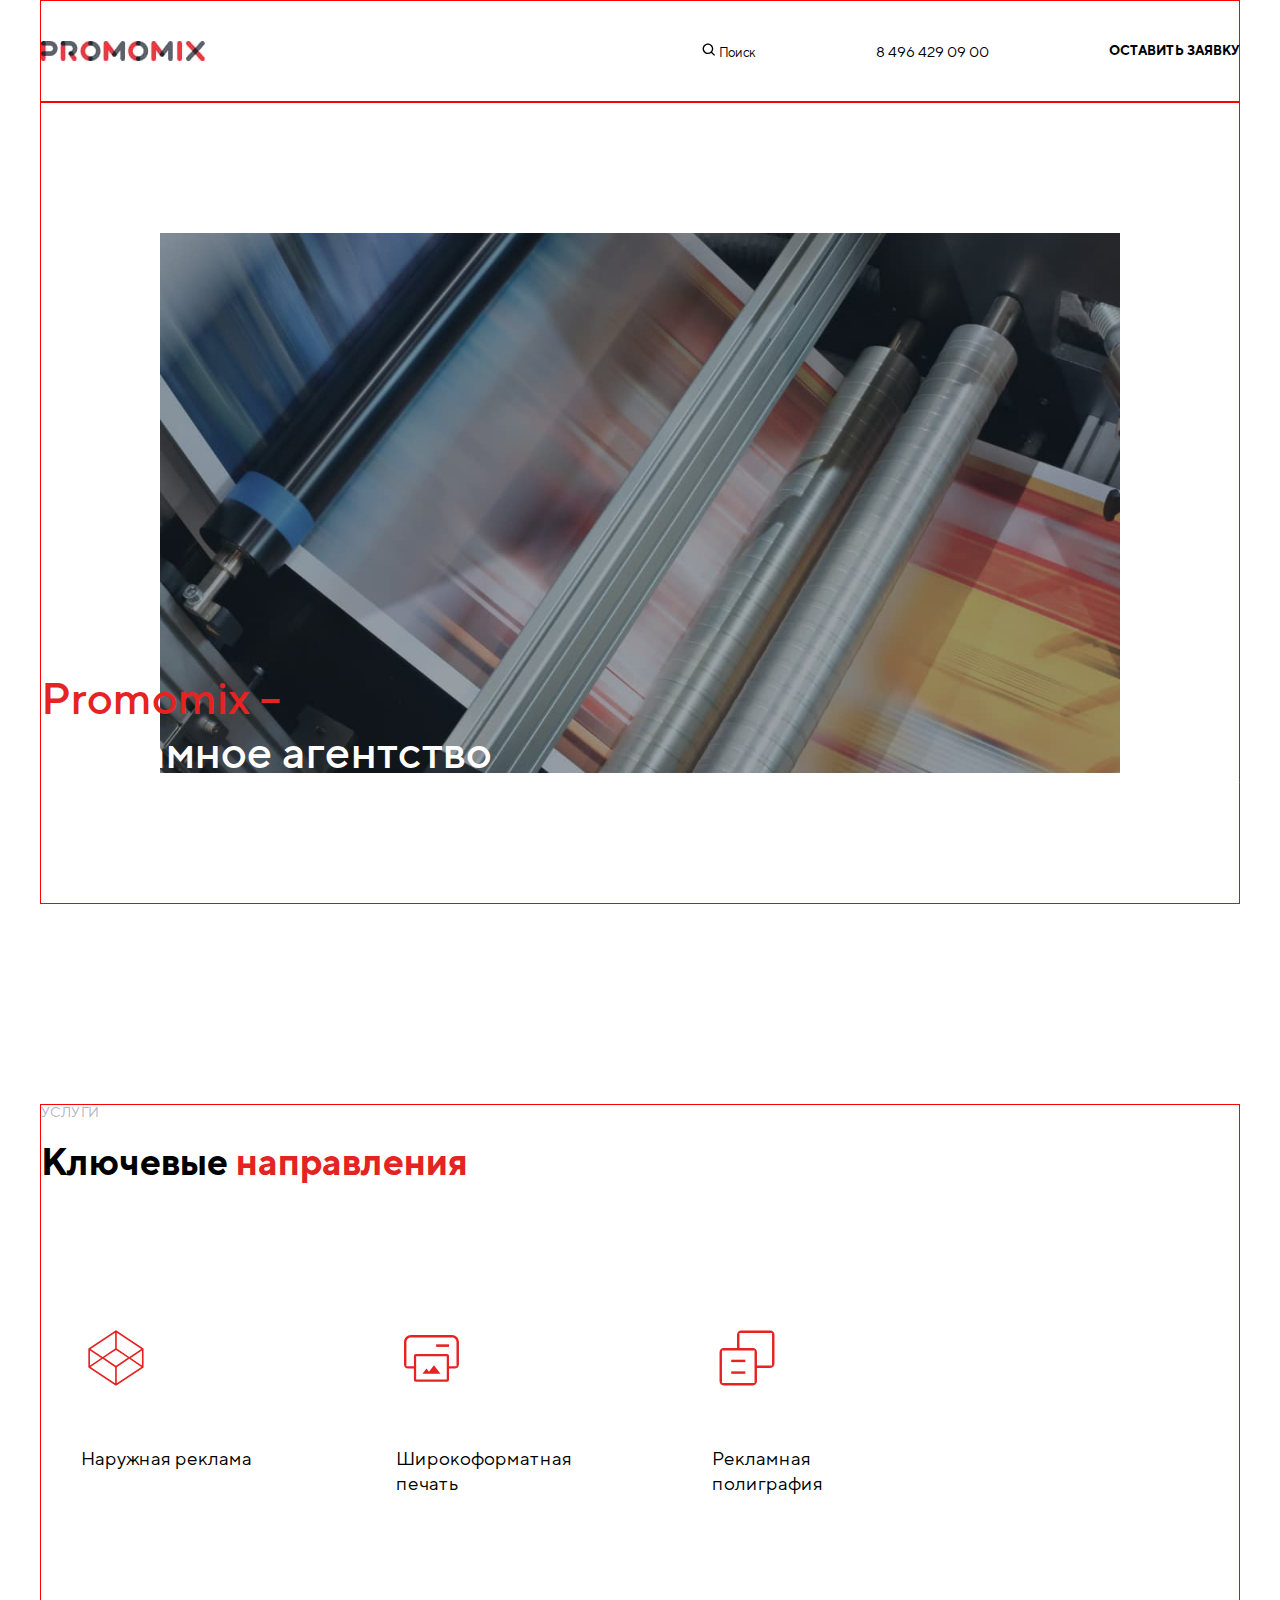
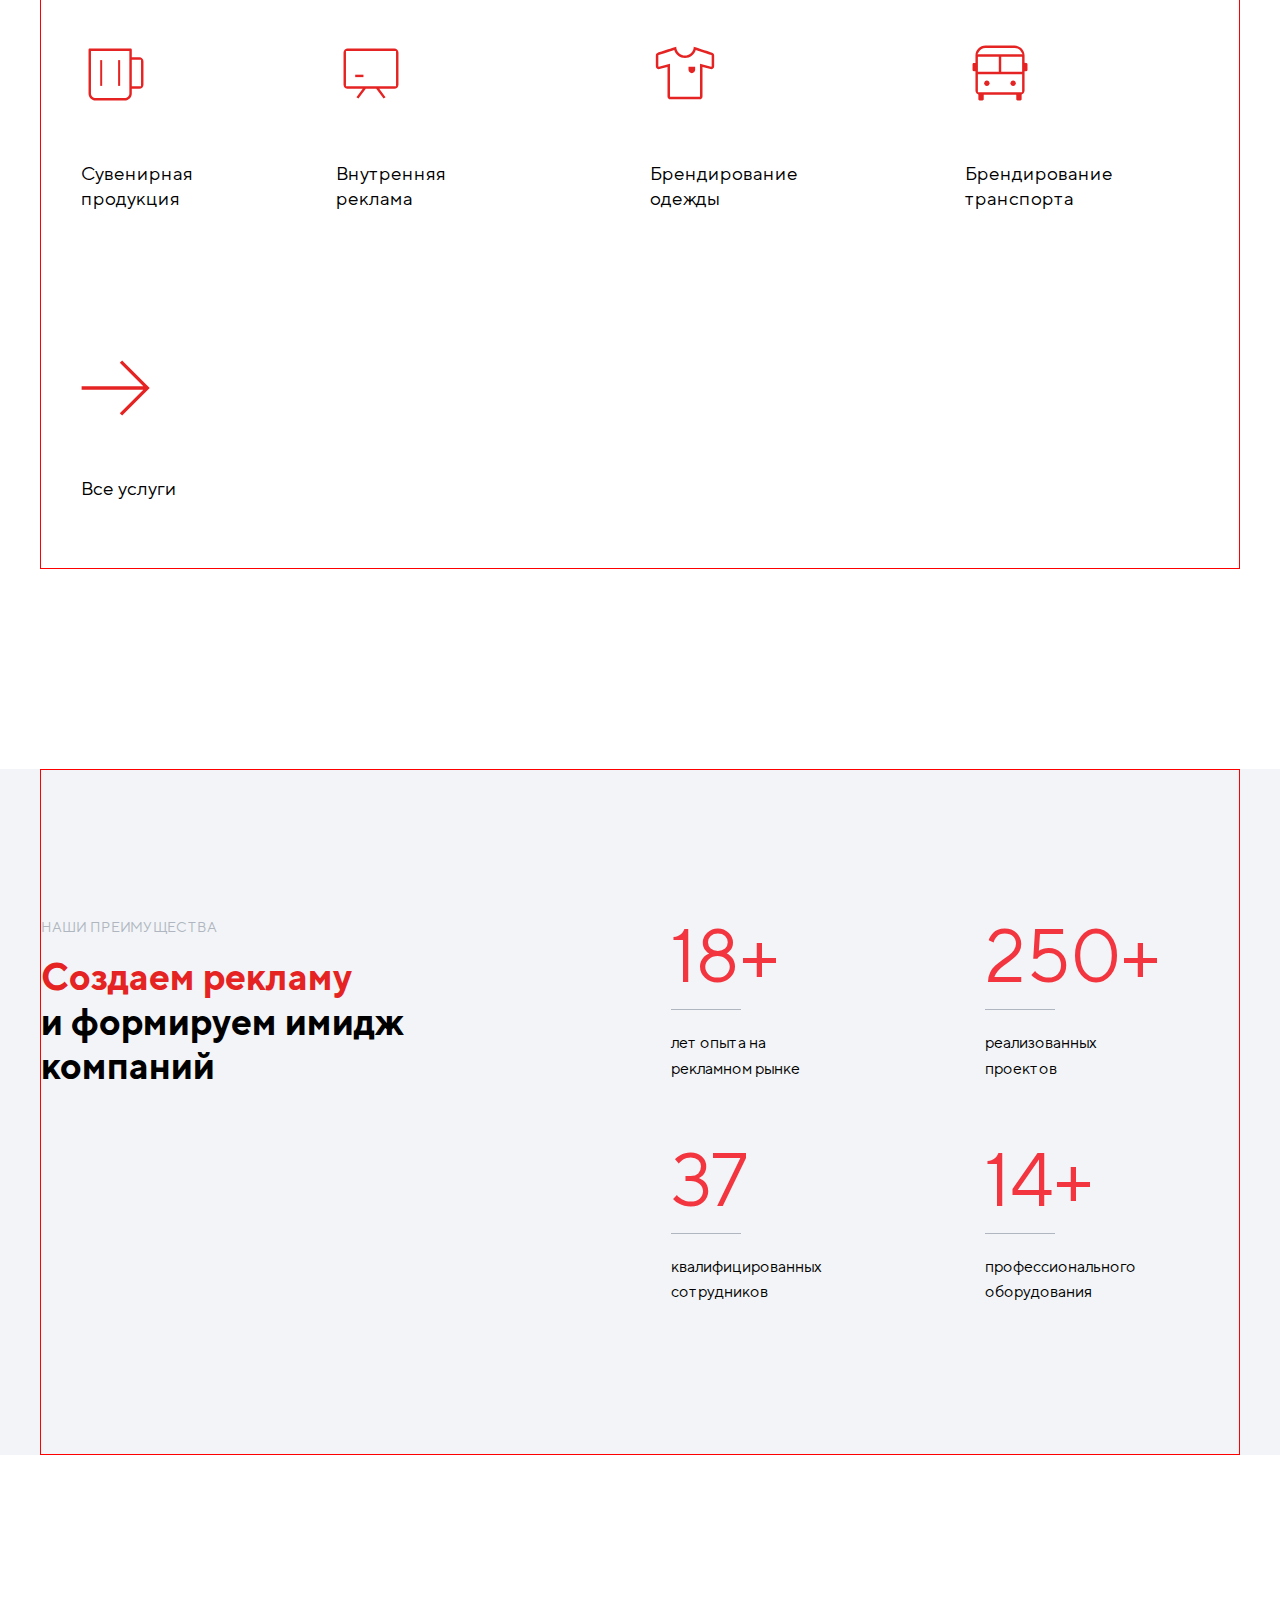
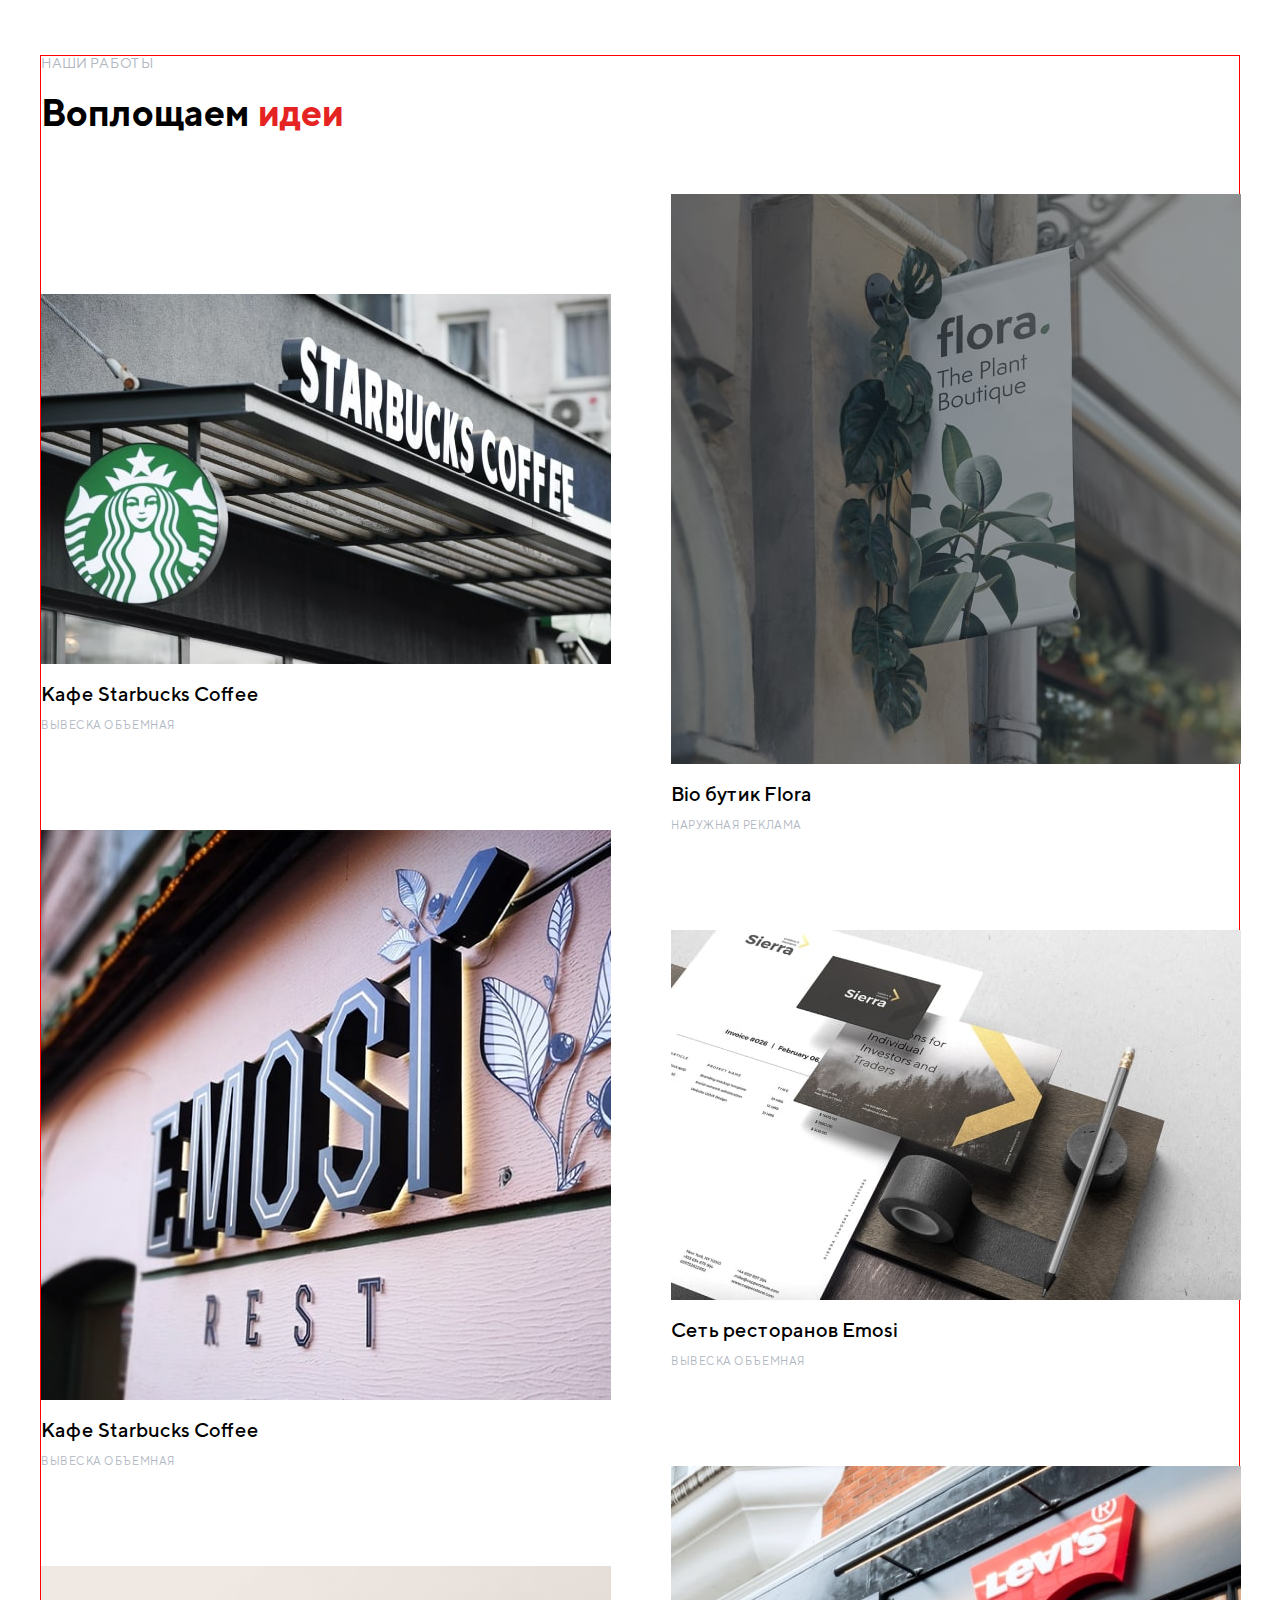
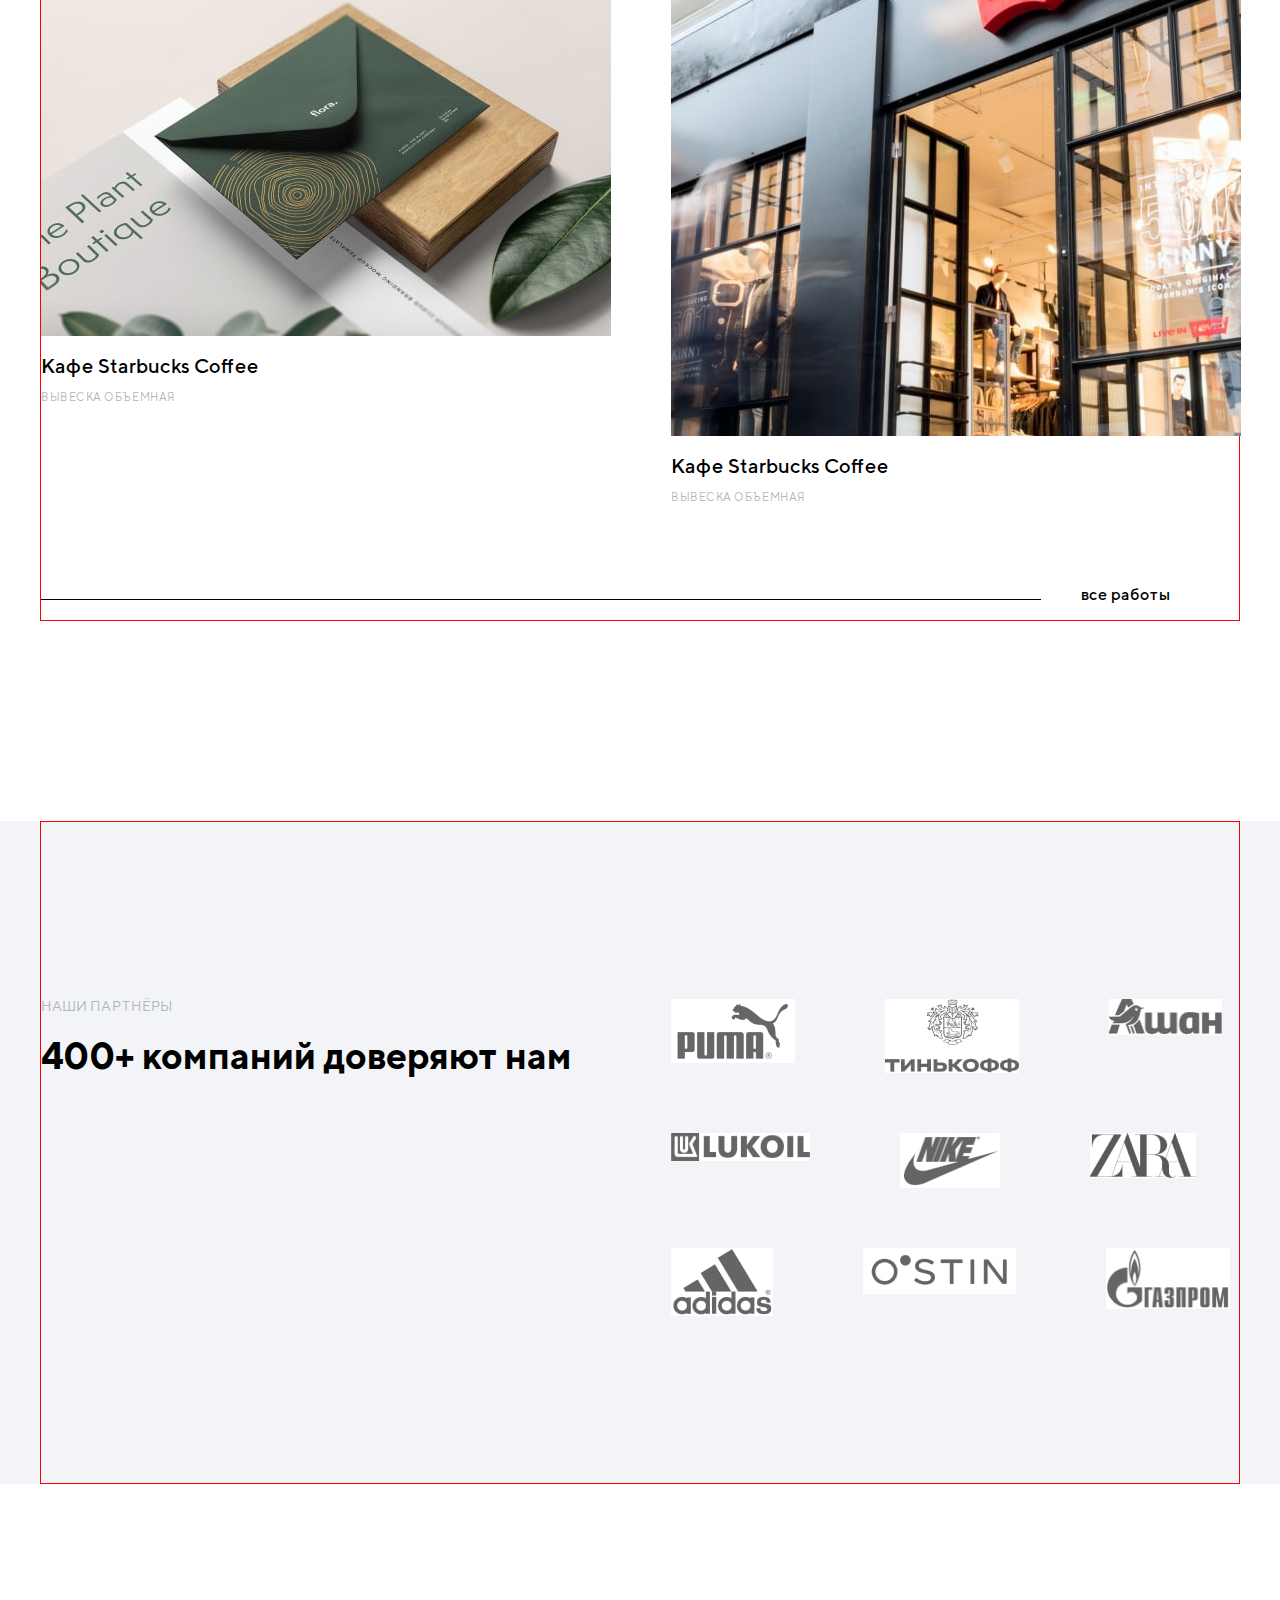
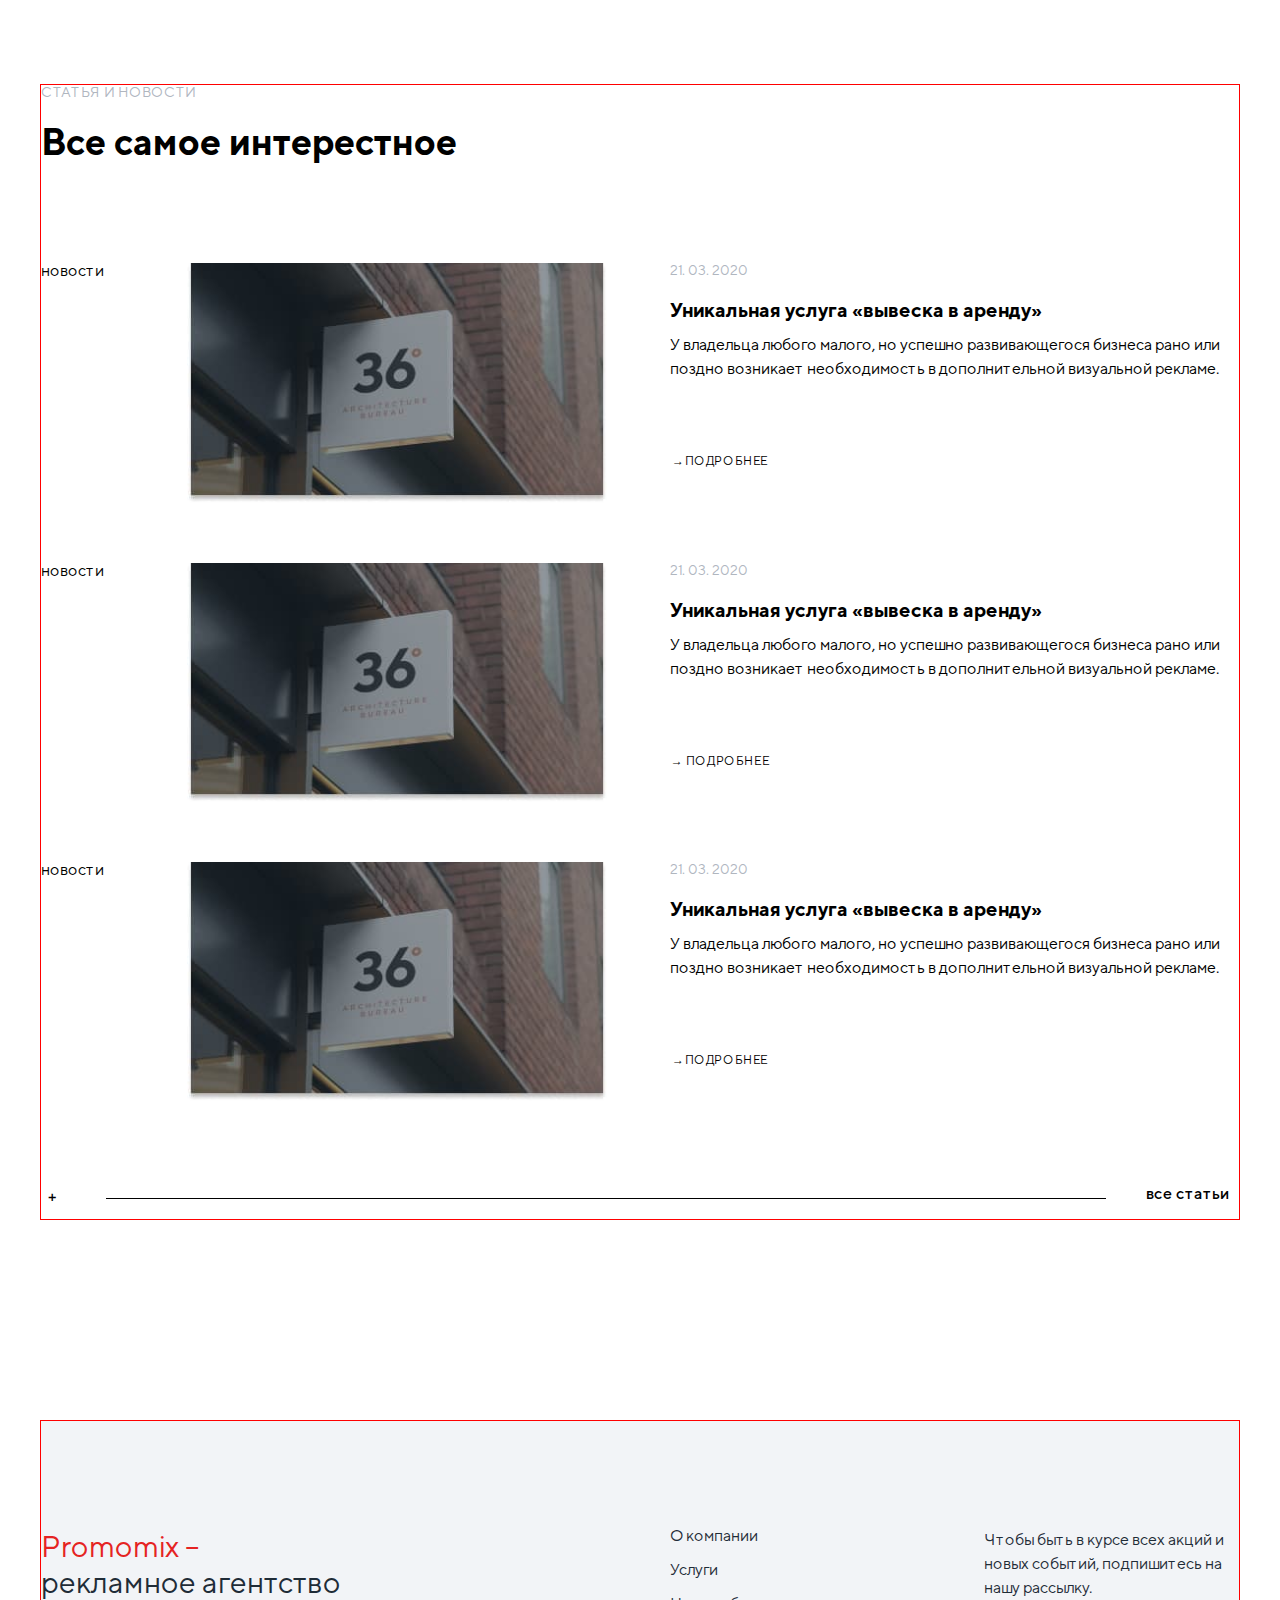
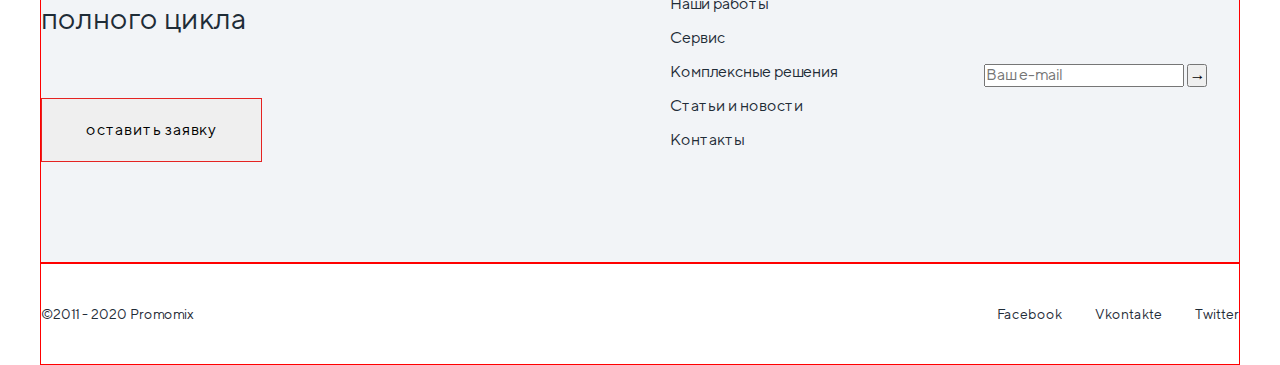
==== commit 8effdedd: "about" ====
--- a/index.html
+++ b/index.html
@@ -198,7 +198,7 @@
         <!--our works-->
         
         <button class="button-all" type="button">
-          <span class="plus">&#43</span> 
+          <!-- <span class="plus">&#43</span>  -->
           <span class="line">все работы</span>
         </button>
       </div>
--- a/css/style.css
+++ b/css/style.css
@@ -35,16 +35,13 @@
   margin-left: auto;
   align-items: center;
 }
+
 .logo,
 .list-item button,
 .list-item a {
   padding-top: 40px;
   padding-bottom: 40px;
 }
-
-/* .features li:nth-child(2n + 2) {
-  border: 1px solid black;
-} */
 
 .list-item:not(:last-child) {
   margin-right: 120px;
@@ -164,6 +161,7 @@
 .caption-part {
   color: #e52322;
 }
+
 .icon-size {
   width: 70px;
   height: 70px;
@@ -363,7 +361,7 @@
   margin-top: 17px;
   margin-bottom: 20px;
   background-color: currentColor;
-  margin-right: 48px;
+  margin-right: 40px;
 }
 
 .plus {
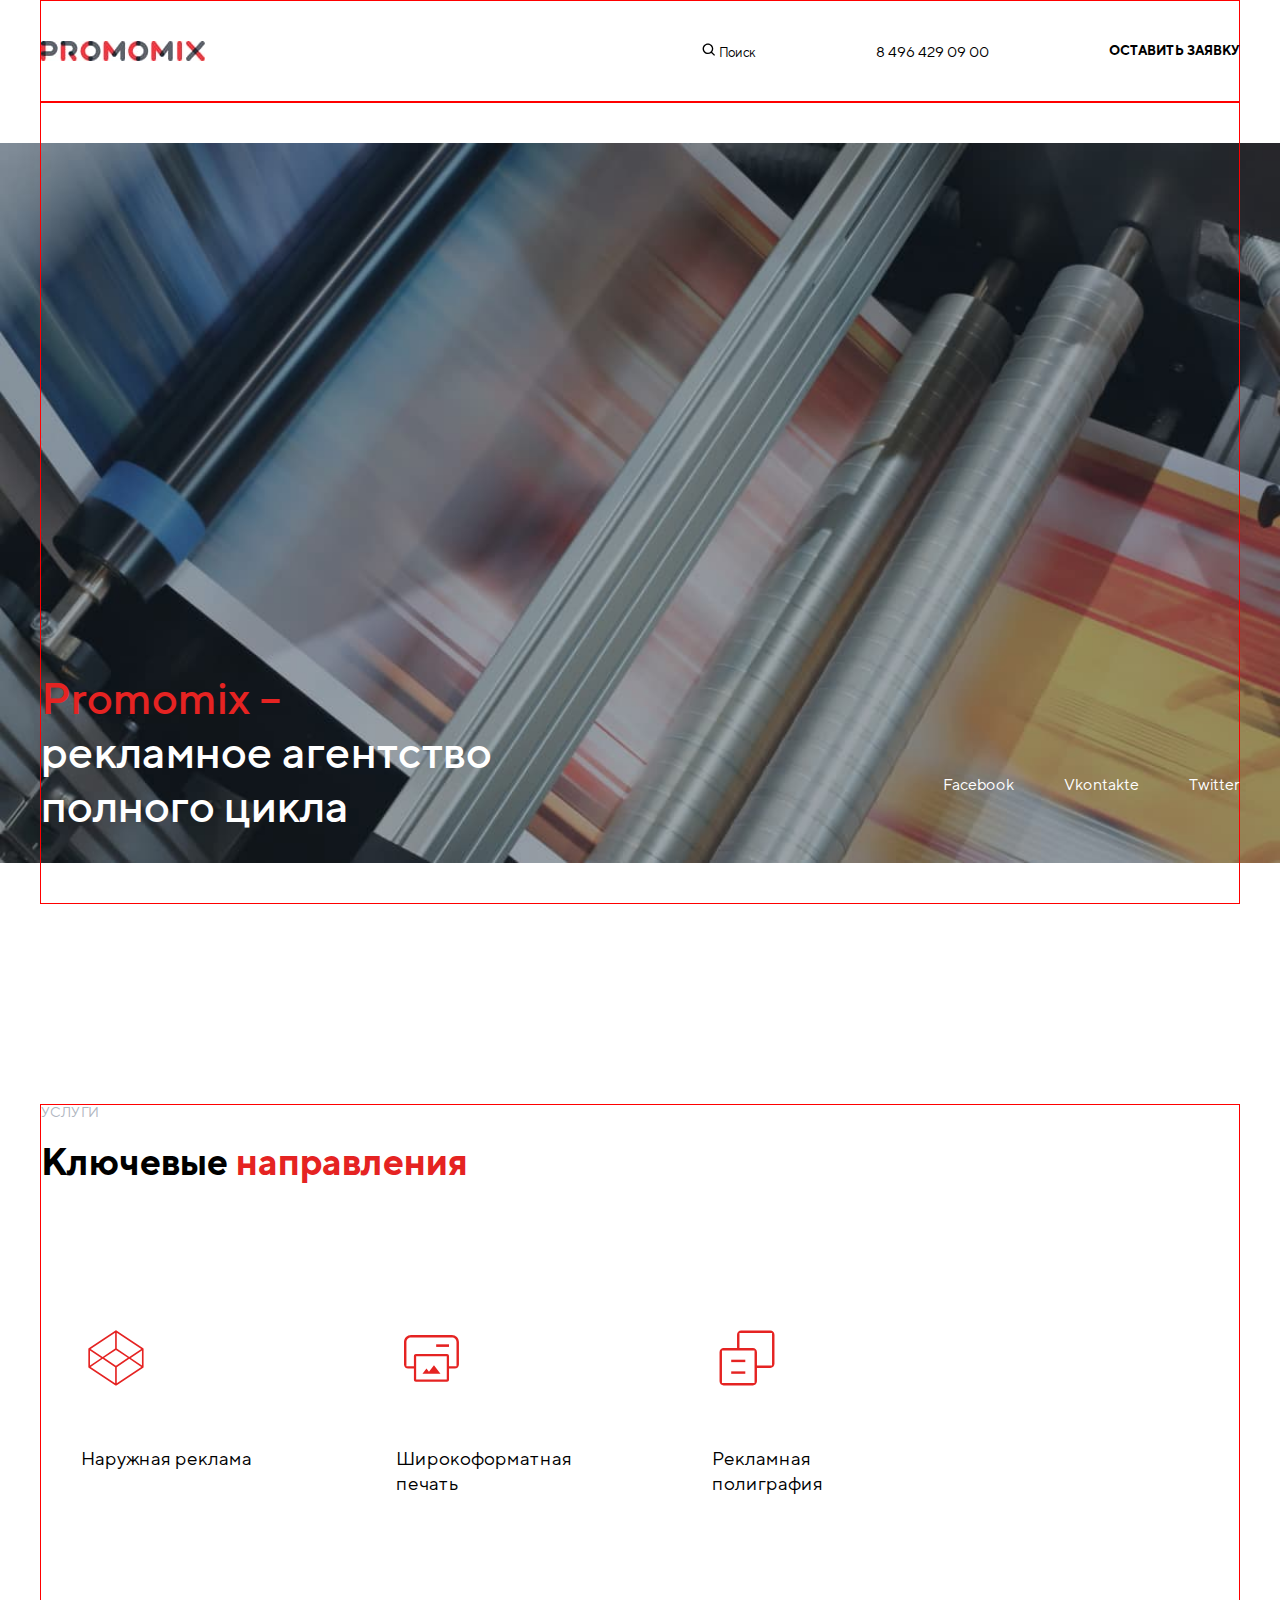
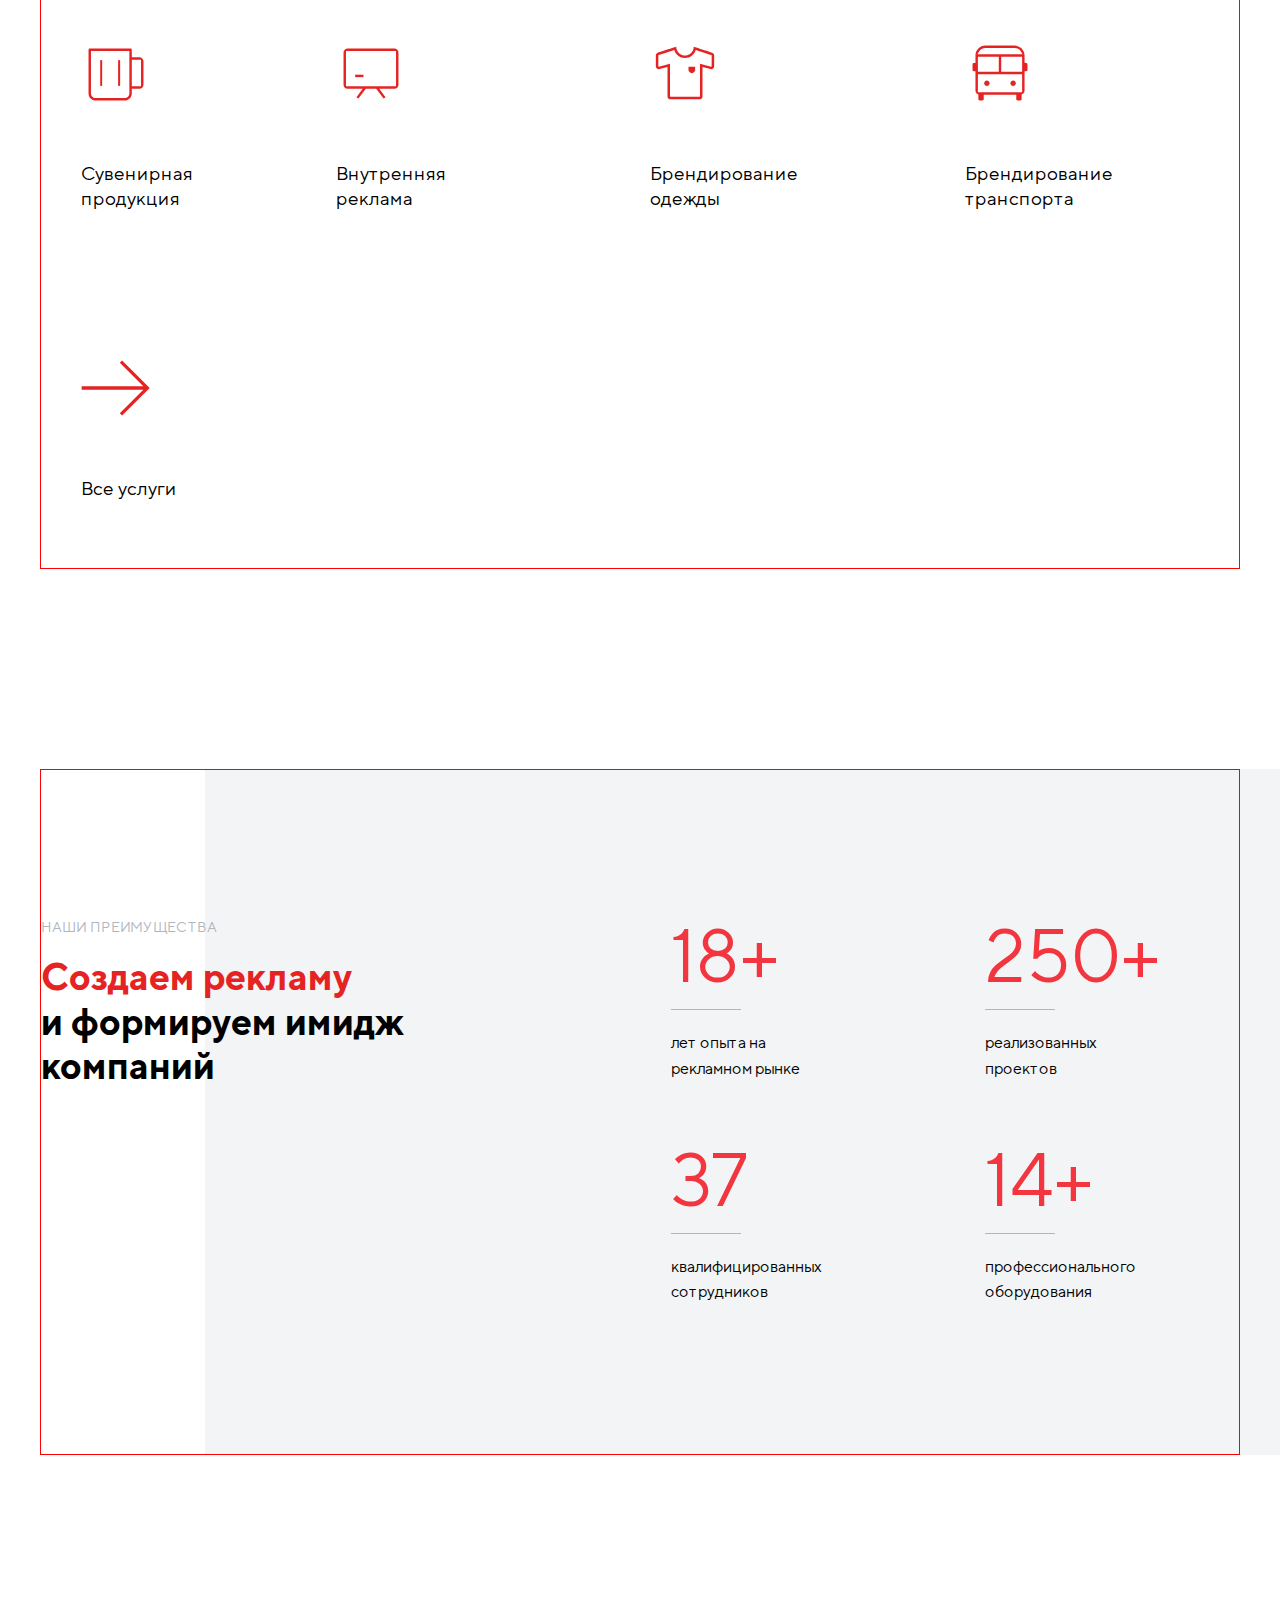
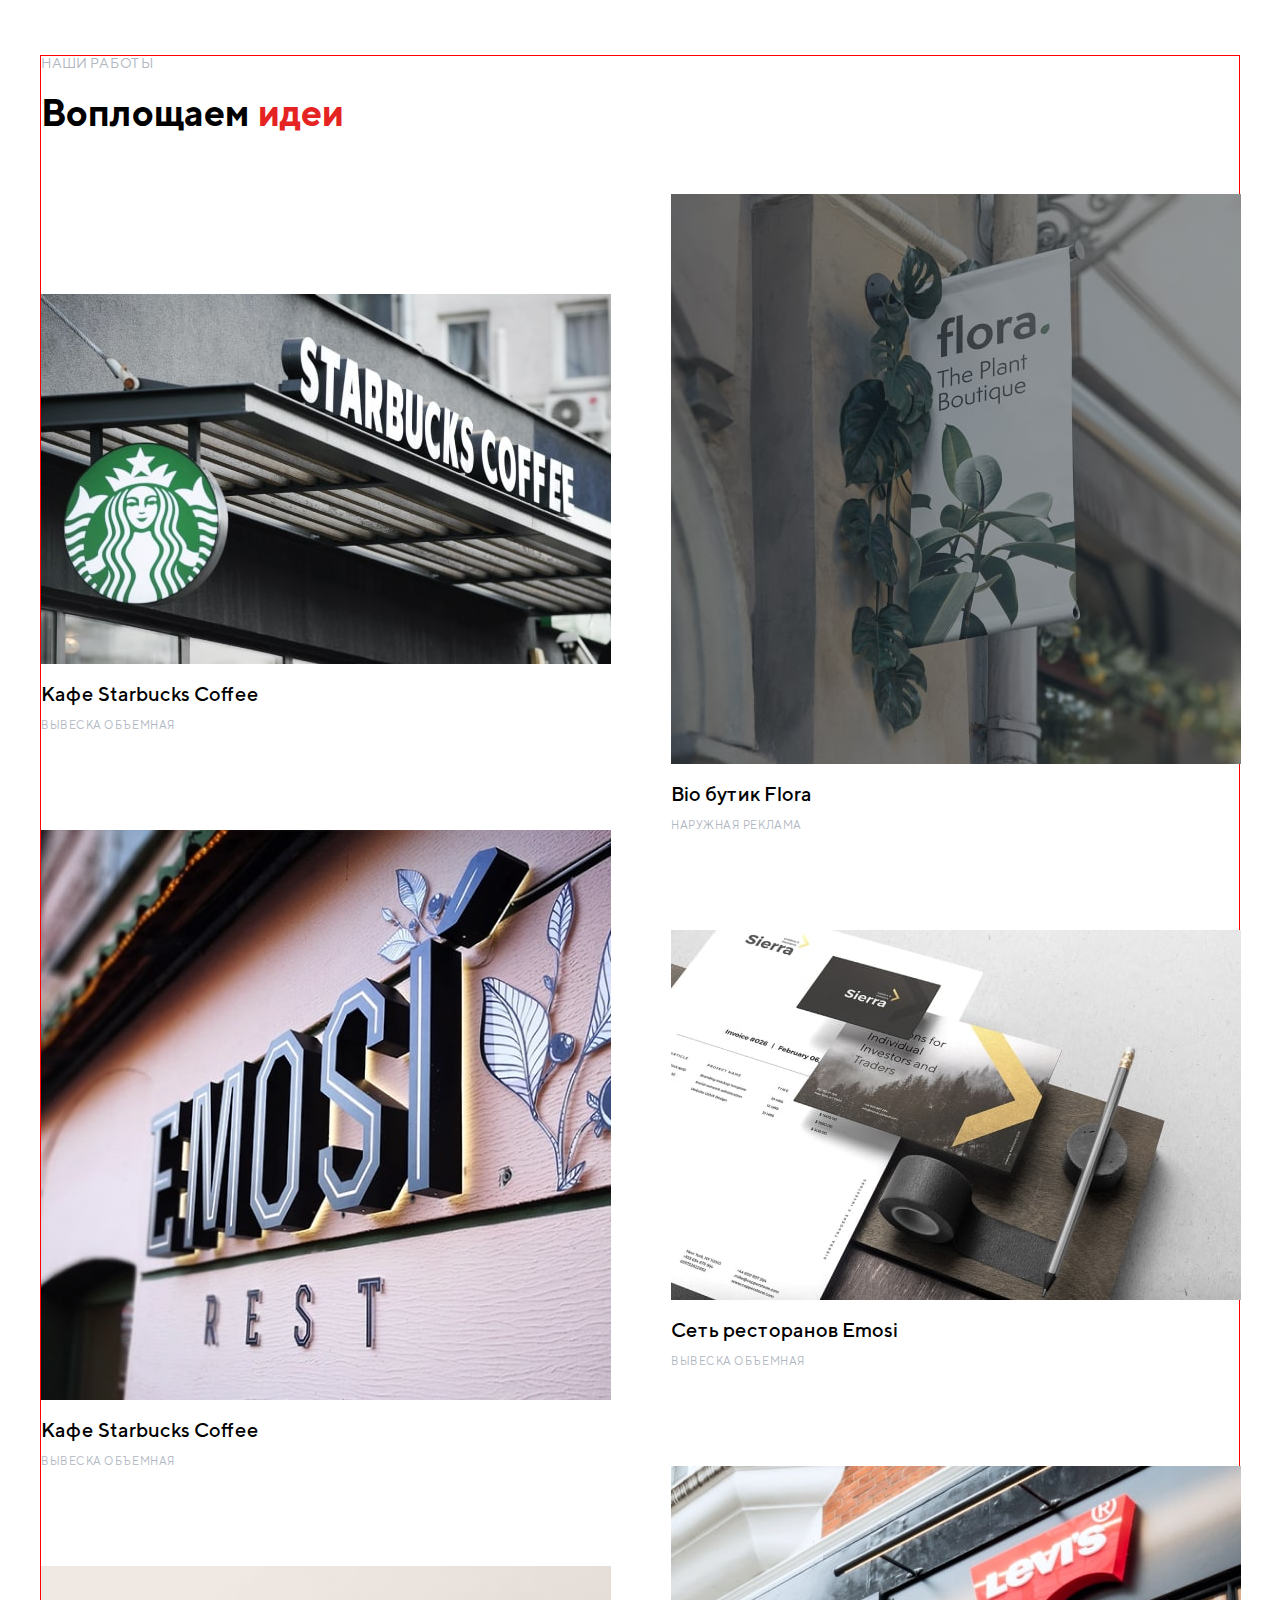
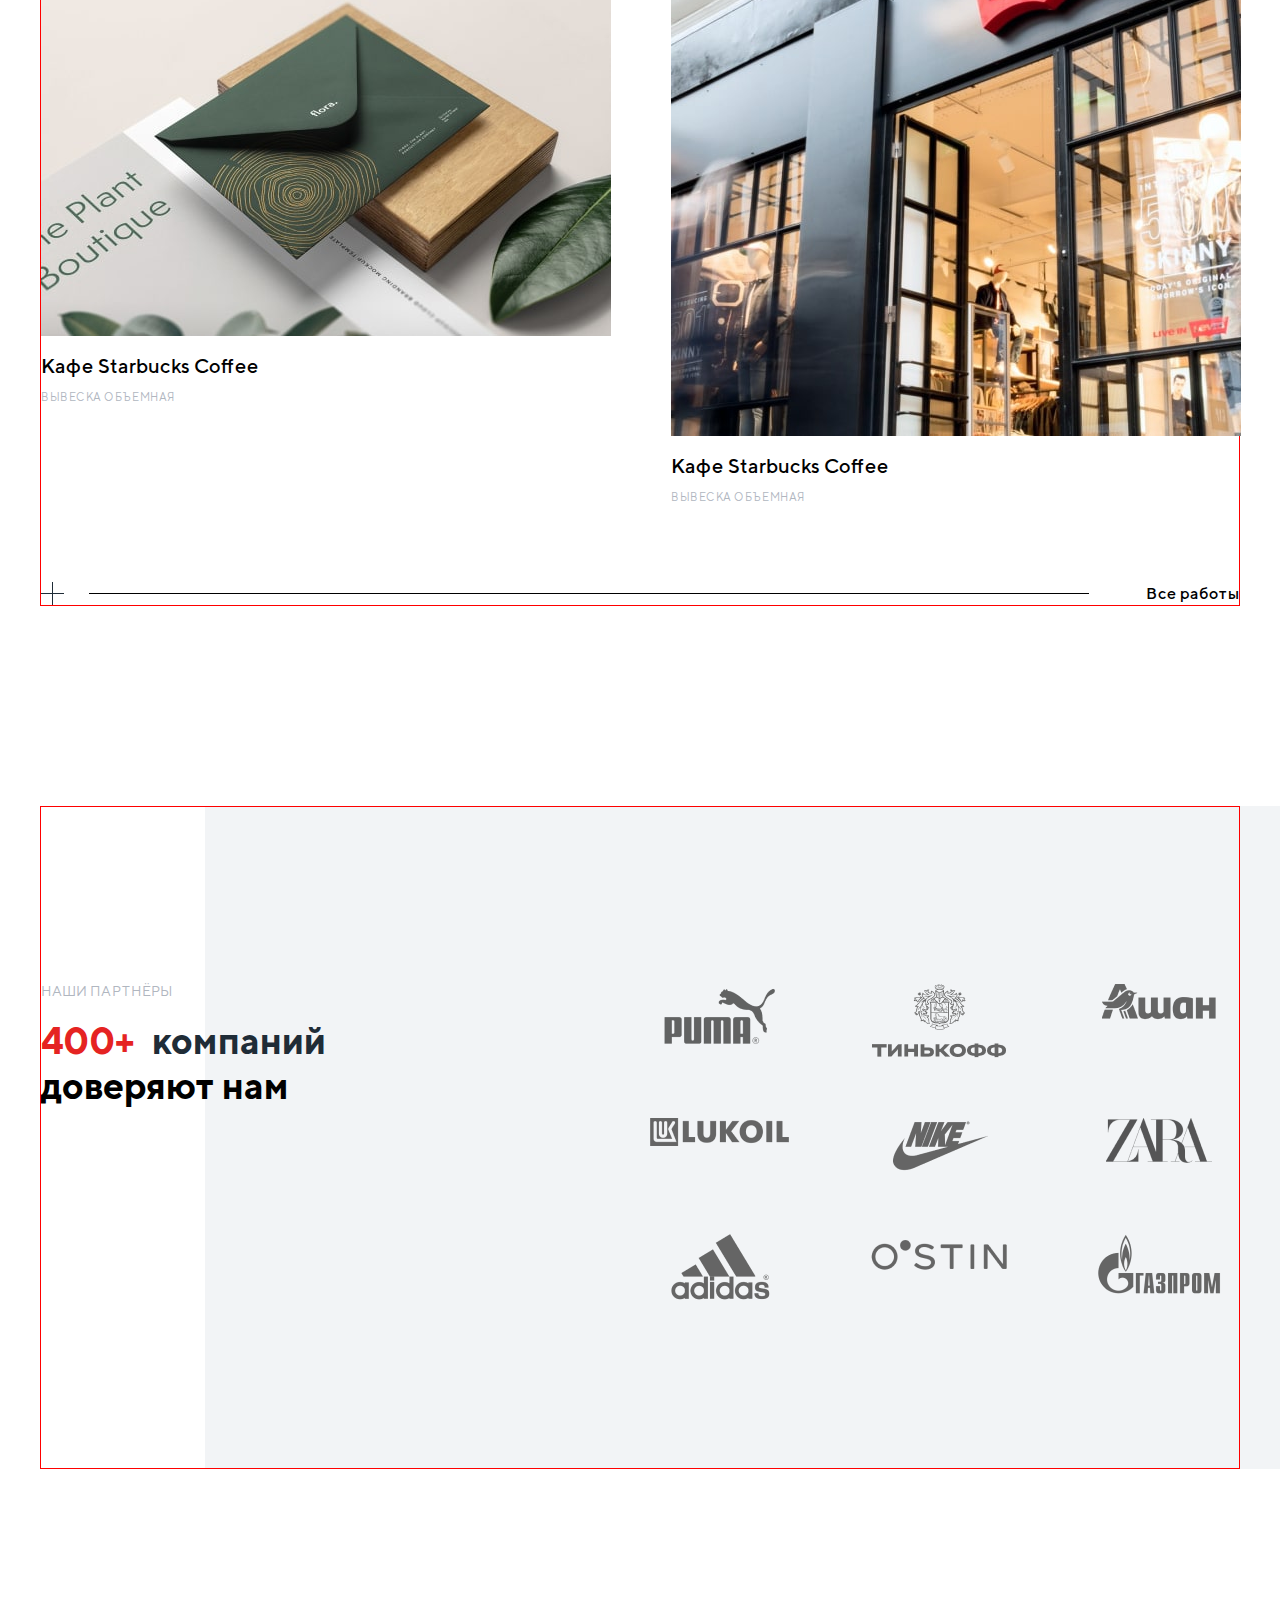
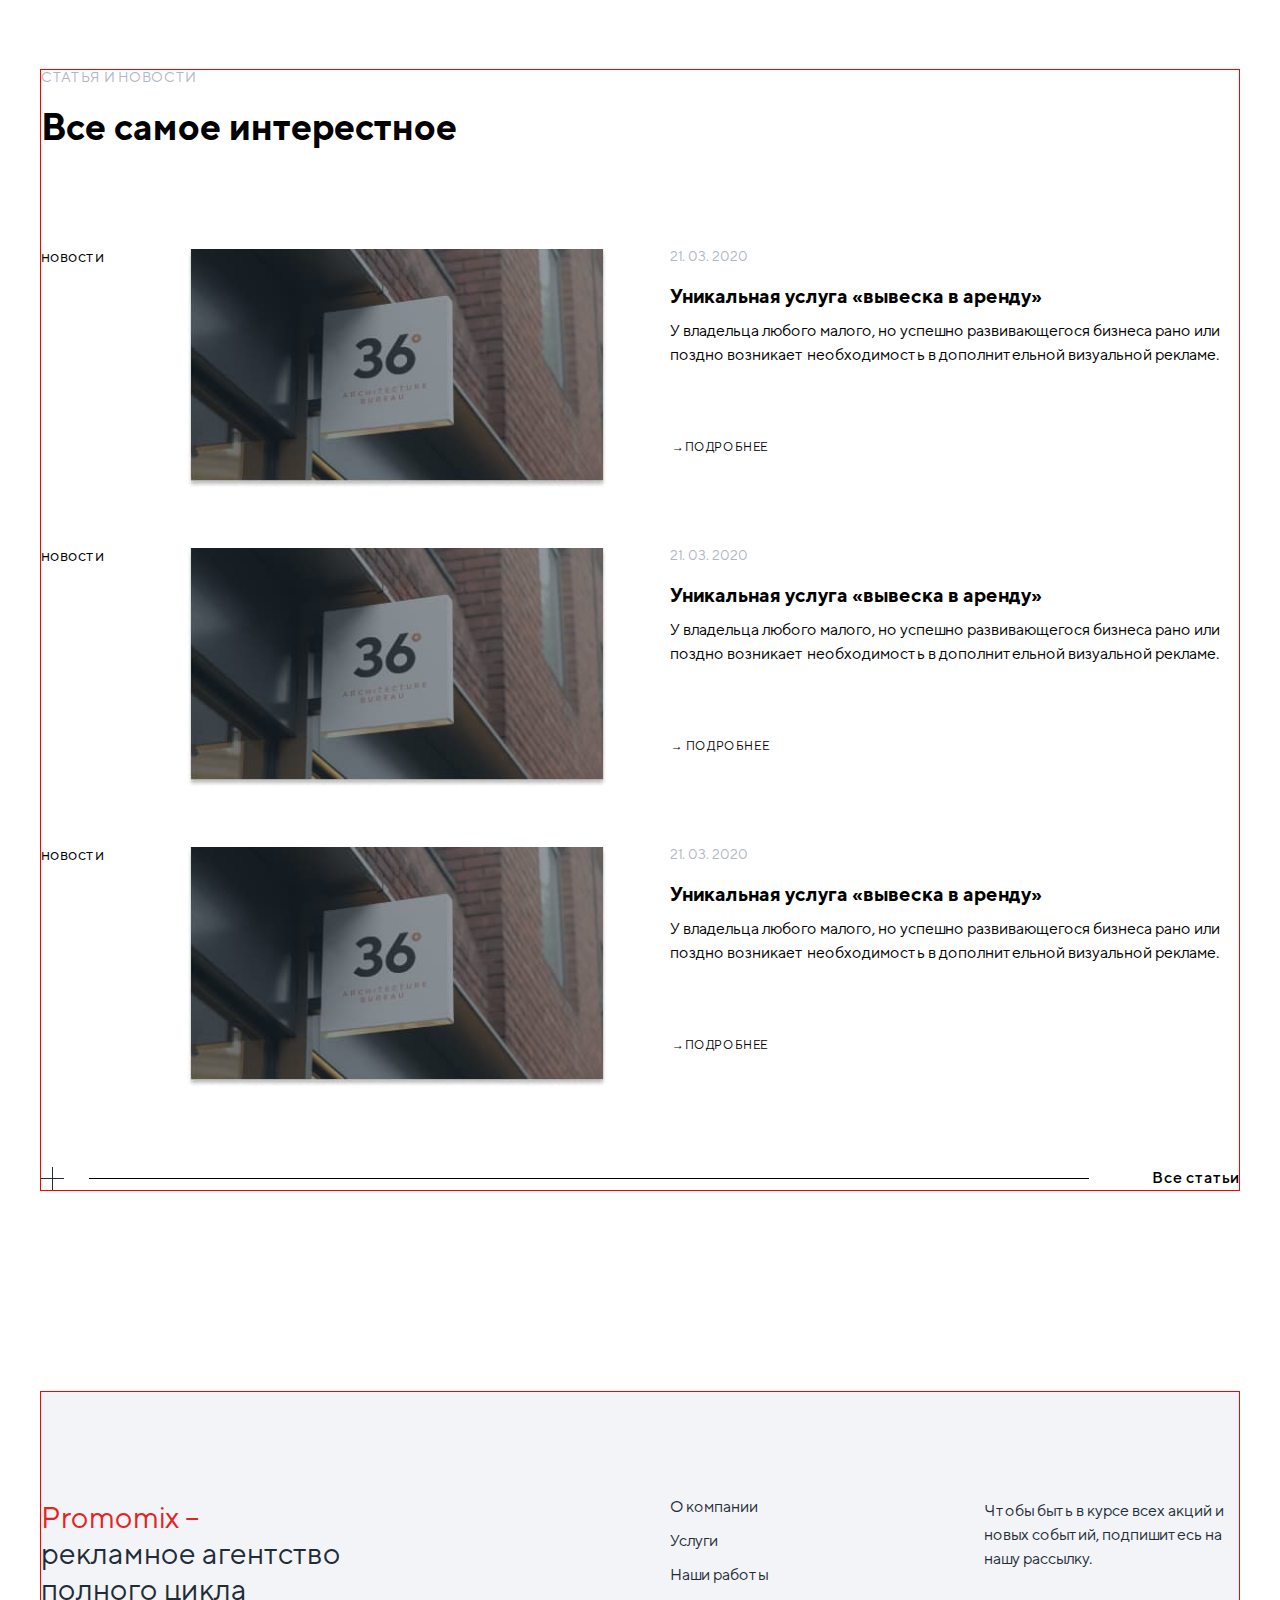
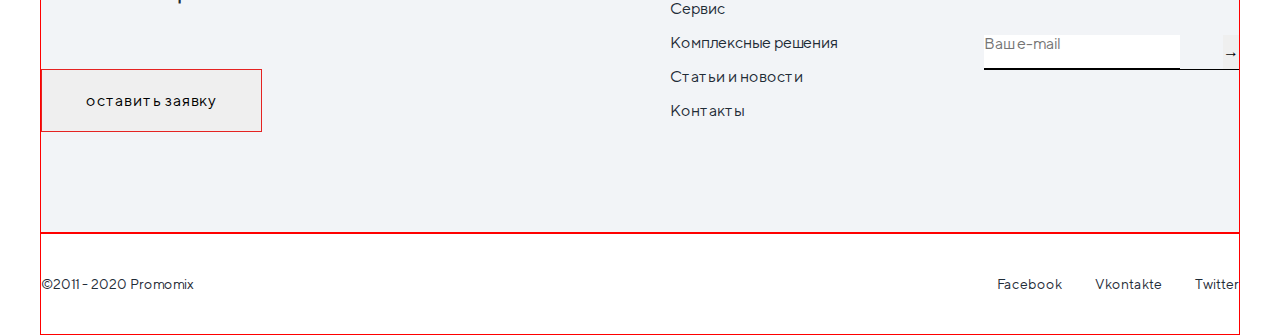
==== commit 9dd10e88: "form" ====
--- a/index.html
+++ b/index.html
@@ -7,6 +7,7 @@
     <link rel="stylesheet" href="./Fonts/stylesheet.css" />
     <link rel="stylesheet" href="./css/modern-normalize.css" />
     <link rel="stylesheet" href="./css/style.css" />
+    <link rel="stylesheet" href="./css/main.css" />
     <title>promomix</title>
   </head>
   <body>
@@ -14,11 +15,14 @@
       <nav class="navigation container">
         <a href="/" class="logo"><img src="./images/logo.jpg" alt="" /></a>
         <ul class="list">
-          <li class="list-item icon"><button type="button">
-            <svg class="icon-search" width="16" height="16">
-              <use href="./icon/icons.svg#search"></use>
-            </svg>
-            поиск</button></li>
+          <li class="list-item icon">
+            <button type="button">
+              <svg class="icon-search" width="16" height="16">
+                <use href="./icon/icons.svg#search"></use>
+              </svg>
+              поиск
+            </button>
+          </li>
           <li class="list-item"><a href="tel:84964290900" class="link">8 496 429 09 00</a></li>
           <li class="list-item"><button type="button">оставить заявку</button></li>
         </ul>
@@ -27,7 +31,7 @@
     <section class="hero">
       <div class="container">
         <h1>
-          <span>Promomix –</span>  <br />
+          <span>Promomix –</span> <br />
           рекламное агентство <br />
           полного цикла
         </h1>
@@ -117,8 +121,8 @@
         <div class="benefits-part">
           <p class="little-title">Наши преимущества</p>
           <h2 class="caption">
-            <span class="caption-part">Создаем рекламу</span> <br />
-            и формируем имидж <br />
+            <span class="caption-part">Создаем рекламу</span>
+            <span class="caption-part-second">и формируем имидж</span>
             компаний
           </h2>
         </div>
@@ -196,104 +200,130 @@
         </ul>
 
         <!--our works-->
-        
-        <button class="button-all" type="button">
-          <!-- <span class="plus">&#43</span>  -->
-          <span class="line">все работы</span>
-        </button>
+
+        <a href="./html/works.html" class="all">
+          <img src="./images/plus.svg" alt="" />
+          <p>Все работы</p>
+        </a>
       </div>
     </section>
 
     <section class="partners">
       <div class="container flexbox">
-        <div class="partners-part">
+        <div class="partner-part">
           <p class="little-title">Наши партнёры</p>
-          <h2 class="caption">400+ компаний доверяют нам</h2>
+          <h2 class="caption">
+            <span class="caption-part">400+ <span class="caption-black"> компаний</span></span>
+            доверяют нам
+          </h2>
         </div>
 
-        <ul class="partners-list list">
-          <li class="partners-list-item"><img src="./images/brends/logo1.jpg" alt="puma" width="124" height="64" /></li>
-          <li class="partners-list-item"><img src="./images/brends/logo2.jpg" alt="тинькофф" width="134" height="73" /></li>
-          <li class="partners-list-item"><img src="./images/brends/logo3.jpg" alt="ашан" width="113" height="35" /></li>
-          <li class="partners-list-item"><img src="./images/brends/logo4.jpg" alt="lukoil" width="139" height="48" /></li>
-          <li class="partners-list-item"><img src="./images/brends/logo5.jpg" alt="nike" width="100" height="54" /></li>
-          <li class="partners-list-item"><img src="./images/brends/logo6.jpg" alt="zara" width="106" height="45" /></li>
-          <li class="partners-list-item"><img src="./images/brends/logo7.jpg" alt="addidas" width="102" height="68" /></li>
-          <li class="partners-list-item"><img src="./images/brends/logo8.jpg" alt="o'stin" width="153" height="46" /></li>
-          <li class="partners-list-item"><img src="./images/brends/logo9.jpg" alt="назпром" width="124" height="60" /></li>
+        <ul class="partner-part partners-list list">
+          <li class="partner-list-item">
+            <a href=""><img src="./images/brends/puma.png" alt="" /></a>
+          </li>
+          <li class="partner-list-item">
+            <a href=""><img src="./images/brends/tincof.png" alt="" /></a>
+          </li>
+          <li class="partner-list-item">
+            <a href=""><img src="./images/brends/ashan.png" alt="" /></a>
+          </li>
+          <li class="partner-list-item">
+            <a href=""><img src="./images/brends/lukoil.png" alt="" /></a>
+          </li>
+          <li class="partner-list-item">
+            <a href=""><img src="./images/brends/nike.png" alt="" /></a>
+          </li>
+          <li class="partner-list-item">
+            <a href=""><img src="./images/brends/zara.png" alt="" /></a>
+          </li>
+          <li class="partner-list-item">
+            <a href=""><img src="./images/brends/Adidas.png" alt="" /></a>
+          </li>
+          <li class="partner-list-item">
+            <a href=""><img src="./images/brends/OSTIN.png" alt="" /></a>
+          </li>
+          <li class="partner-list-item">
+            <a href=""><img src="./images/brends/gazprom.png" alt="" /></a>
+          </li>
         </ul>
       </div>
     </section>
 
     <section class="article">
       <div class="container">
-      <p class="little-title">статья и новости</p>
-      <h2 class="caption">Все самое интерестное</h2>
-
-      <ul class="article-list list">
-        <li class="article-list-item">
-          <div class="image-block">
-          <p>новости</p>
-            <img src="./images/interest/123.jpg" alt="news" width="420" height="236"/>
-          </div>
-          <div class="desctiption">
-            <p class="data">21. 03. 2020</p>
-            <h3 class="desc-headline">Уникальная услуга «вывеска в аренду»</h3>
-            <p class="paragraph">
-              У владельца любого малого, но успешно развивающегося бизнеса рано или поздно возникает необходимость в дополнительной визуальной
-              рекламе.
-            </p>
-            <button class="article-btn" type="button"><span> &#8594;</span>подробнее</button>
-          </div>
-        </li>
-
-        <li class="article-list-item">
-          <div class="image-block">
-          <p>новости</p>
-            <img src="./images/interest/123.jpg" alt="news" width="420" height="236" />
-          </div>
-          <div class="desctiption">
-            <p class="data">21. 03. 2020</p>
-            <h3 class="desc-headline">Уникальная услуга «вывеска в аренду»</h3>
-            <p class="paragraph">
-              У владельца любого малого, но успешно развивающегося бизнеса рано или поздно возникает необходимость в дополнительной визуальной
-              рекламе.
-            </p>
-            <button class="article-btn" type="button"> <span> &#8594;</span> подробнее</button>
-          </div>
-        </li>
-        <li class="article-list-item">
-          <div class="image-block">
-          <p>новости</p>
-            <img src="./images/interest/123.jpg" alt="news" width="420" height="236"/>
-          </div>
-          <div class="desctiption">
-            <p class="data">21. 03. 2020</p>
-            <h3 class="desc-headline">Уникальная услуга «вывеска в аренду»</h3>
-            <p class="paragraph">
-              У владельца любого малого, но успешно развивающегося бизнеса рано или поздно возникает необходимость в дополнительной визуальной
-              рекламе.
-            </p>
-            <button class="article-btn" type="button"><span> &#8594;</span>подробнее</button>
-          </div>
-        </li>
-      </ul>
-
-      <!--    кнопка все статьи   -->
-        <button class="button-all" type="button">
-          <span class="plus">&#43</span> 
-          <span class="line">все статьи </span>
-        </button>
-    
+        <p class="little-title">статья и новости</p>
+        <h2 class="caption">Все самое интерестное</h2>
+
+        <ul class="article-list list">
+          <li class="article-list-item">
+            <div class="image-block">
+              <p>новости</p>
+              <img src="./images/interest/123.jpg" alt="news" width="420" height="236" />
+            </div>
+            <div class="desctiption">
+              <p class="data">21. 03. 2020</p>
+              <h3 class="desc-headline">Уникальная услуга «вывеска в аренду»</h3>
+              <p class="paragraph">
+                У владельца любого малого, но успешно развивающегося бизнеса рано или поздно возникает необходимость в дополнительной визуальной
+                рекламе.
+              </p>
+              <button class="article-btn" type="button"><span> &#8594;</span>подробнее</button>
+            </div>
+          </li>
+
+          <li class="article-list-item">
+            <div class="image-block">
+              <p>новости</p>
+              <img src="./images/interest/123.jpg" alt="news" width="420" height="236" />
+            </div>
+            <div class="desctiption">
+              <p class="data">21. 03. 2020</p>
+              <h3 class="desc-headline">Уникальная услуга «вывеска в аренду»</h3>
+              <p class="paragraph">
+                У владельца любого малого, но успешно развивающегося бизнеса рано или поздно возникает необходимость в дополнительной визуальной
+                рекламе.
+              </p>
+              <button class="article-btn" type="button"><span> &#8594;</span> подробнее</button>
+            </div>
+          </li>
+          <li class="article-list-item">
+            <div class="image-block">
+              <p>новости</p>
+              <img src="./images/interest/123.jpg" alt="news" width="420" height="236" />
+            </div>
+            <div class="desctiption">
+              <p class="data">21. 03. 2020</p>
+              <h3 class="desc-headline">Уникальная услуга «вывеска в аренду»</h3>
+              <p class="paragraph">
+                У владельца любого малого, но успешно развивающегося бизнеса рано или поздно возникает необходимость в дополнительной визуальной
+                рекламе.
+              </p>
+              <button class="article-btn" type="button"><span> &#8594;</span>подробнее</button>
+            </div>
+          </li>
+        </ul>
+
+        <!--    кнопка все статьи   -->
+
+        <a href="./html/works.html" class="all">
+          <img src="./images/plus.svg" alt="" />
+          <p>Все статьи</p>
+        </a>
+        <!-- <button class="button-all line plus" type="button">
+          все статьи
+        </button> -->
       </div>
     </section>
 
     <footer class="footer">
       <div class="container footer-bg">
         <div class="footer-title part">
-          <h2 class="foot-headline"><span class="part">Promomix – </span> <br> 
-            рекламное агентство <br> 
-            полного цикла</h2>
+          <h2 class="foot-headline">
+            <span class="part">Promomix – </span> <br />
+            рекламное агентство <br />
+            полного цикла
+          </h2>
           <button class="button" type="button">оставить заявку</button>
         </div>
 
@@ -322,12 +352,11 @@
             </li>
           </ul>
         </nav>
-
 
         <div class="footer-email part">
           <p>Чтобы быть в курсе всех акций и новых событий, подпишитесь на нашу рассылку.</p>
           <!--поле для ввода e-mail-->
-          <form>
+          <form class="footer-form">
             <input type="email" placeholder="Ваш e-mail" />
             <!--<input type="submit" placeholder="&#8594;">-->
             <button type="submit">&#8594;</button>
@@ -335,7 +364,6 @@
         </div>
       </div>
 
-
       <div class="container copyright">
         <p>&copy;2011 - 2020 Promomix</p>
 
--- a/css/style.css
+++ b/css/style.css
@@ -113,7 +113,7 @@
   background: url(../images/video-post.jpg);
   background-repeat: no-repeat;
   background-position: center;
-  background-size: 75%;
+  background-size: contain;
 }
 
 .hero h1 {
@@ -222,7 +222,7 @@
 /* -----Наши преимущества----*/
 .benefits {
   margin-top: 200px;
-  background-color: var(--background-color);
+  background: linear-gradient(90deg, rgb(255, 255, 255) 16%, rgb(242, 244, 246) 16%);
 }
 
 .benefits .benefits-part {
@@ -231,6 +231,10 @@
 
 .benefits-part p {
   margin-bottom: 20px;
+}
+.benefits-part .caption-part,
+.benefits-part .caption-part-second {
+  display: block;
 }
 
 .benefits .container {
@@ -340,8 +344,8 @@
   padding-bottom: 100px;
 }
 
-.button-all {
-  display: inline-flex;
+.all {
+  display: flex;
   align-items: center;
   justify-content: center;
   margin-top: 80px;
@@ -352,8 +356,32 @@
   font-size: 16px;
   line-height: 1;
 }
-
-.line::before {
+.all {
+  position: relative;
+  /* right: 0; */
+  display: flex;
+  justify-content: space-between;
+  align-items: center;
+}
+
+.all img {
+  width: 23px;
+  height: 23px;
+  /* stroke: currentColor; */
+}
+
+.all::after {
+  position: absolute;
+  content: "";
+  display: inline-flex;
+  width: 1000px;
+  height: 1px;
+  margin-right: 48px;
+  margin-left: 48px;
+  background-color: currentColor;
+}
+/* 
+.line::after {
   content: "";
   display: inline-flex;
   width: 1000px;
@@ -362,18 +390,30 @@
   margin-bottom: 20px;
   background-color: currentColor;
   margin-right: 40px;
-}
-
-.plus {
+} */
+
+/* .plus::before {
+  content: "\0002B";
+  left: 0px;
   width: 23px;
   height: 23px;
   margin-right: 42px;
-}
+  position: absolute;
+} */
 
 /*--------partners--------*/
 .partners {
   margin-top: 200px;
-  background-color: var(--background-color);
+  background: linear-gradient(90deg, rgb(255, 255, 255) 16%, rgb(242, 244, 246) 16%);
+}
+
+.partners .caption-part {
+  display: block;
+}
+
+.partners .caption-black {
+  color: var(--main-black);
+  margin-left: 10px;
 }
 
 .partners .flexbox {
@@ -382,25 +422,29 @@
   padding-bottom: 167px;
 }
 
-.partners-part {
-  min-width: 570px;
+.partner-part {
+  flex-basis: calc(100% / 2);
+}
+
+.partners-list {
+  display: flex;
+  flex-wrap: wrap;
+}
+
+.partner-list-item {
+  display: flex;
+  flex-direction: column;
+  align-items: center;
+
+  flex-basis: calc((100% - 120px) / 3);
   margin-right: 60px;
-}
-
-.partners-list {
-  display: flex;
-  flex-wrap: wrap;
-}
-.partners-list-item {
-  flex-basis: ((100% - 120px) / 3);
-  margin-right: 90px;
   margin-bottom: 60px;
 }
 
-.partners-list-item:nth-last-child(-n + 3) {
+.partner-list-item:nth-last-child(-n + 3) {
   margin-bottom: 0px;
 }
-.partners-list-item:nth-child(3n) {
+.partner-list-item:nth-child(3n) {
   margin-right: 0px;
 }
 
@@ -529,19 +573,44 @@
   line-height: 1.5;
 }
 
+.footer-form {
+  border-bottom: 1px solid black;
+  display: flex;
+  justify-content: space-between;
+}
+
+.footer-email input {
+  border: none;
+  border-bottom: 1px solid black;
+  padding-bottom: 15px;
+}
+
+.footer-form button {
+  border: none;
+}
+
+/* .footer-email input:placeholder {
+  color: black;
+  margin-bottom: 15px;
+} */
+
 .copyright {
   display: flex;
   justify-content: space-between;
+  align-items: center;
+
+  font-size: 14px;
+}
+.copy-list {
+  display: inline-flex;
+}
+
+.copy-list-item {
+  margin-right: 33px;
+}
+.copyright a {
   padding-top: 43px;
   padding-bottom: 43px;
-  font-size: 14px;
-}
-.copy-list {
-  display: inline-flex;
-}
-
-.copy-list-item {
-  margin-right: 33px;
 }
 
 .copy-list-item:nth-child(3n) {
--- a/css/main.css
+++ b/css/main.css
@@ -0,0 +1,36 @@
+.all {
+  display: flex;
+  align-items: center;
+  justify-content: center;
+  margin-top: 80px;
+  border-style: none;
+  background-color: #fff;
+
+  font-weight: 500;
+  font-size: 16px;
+  line-height: 1;
+}
+.all {
+  position: relative;
+  /* right: 0; */
+  display: flex;
+  justify-content: space-between;
+  align-items: center;
+}
+
+.all img {
+  width: 23px;
+  height: 23px;
+  /* stroke: currentColor; */
+}
+
+.all::after {
+  position: absolute;
+  content: "";
+  display: inline-flex;
+  width: 1000px;
+  height: 1px;
+  margin-right: 48px;
+  margin-left: 48px;
+  background-color: currentColor;
+}
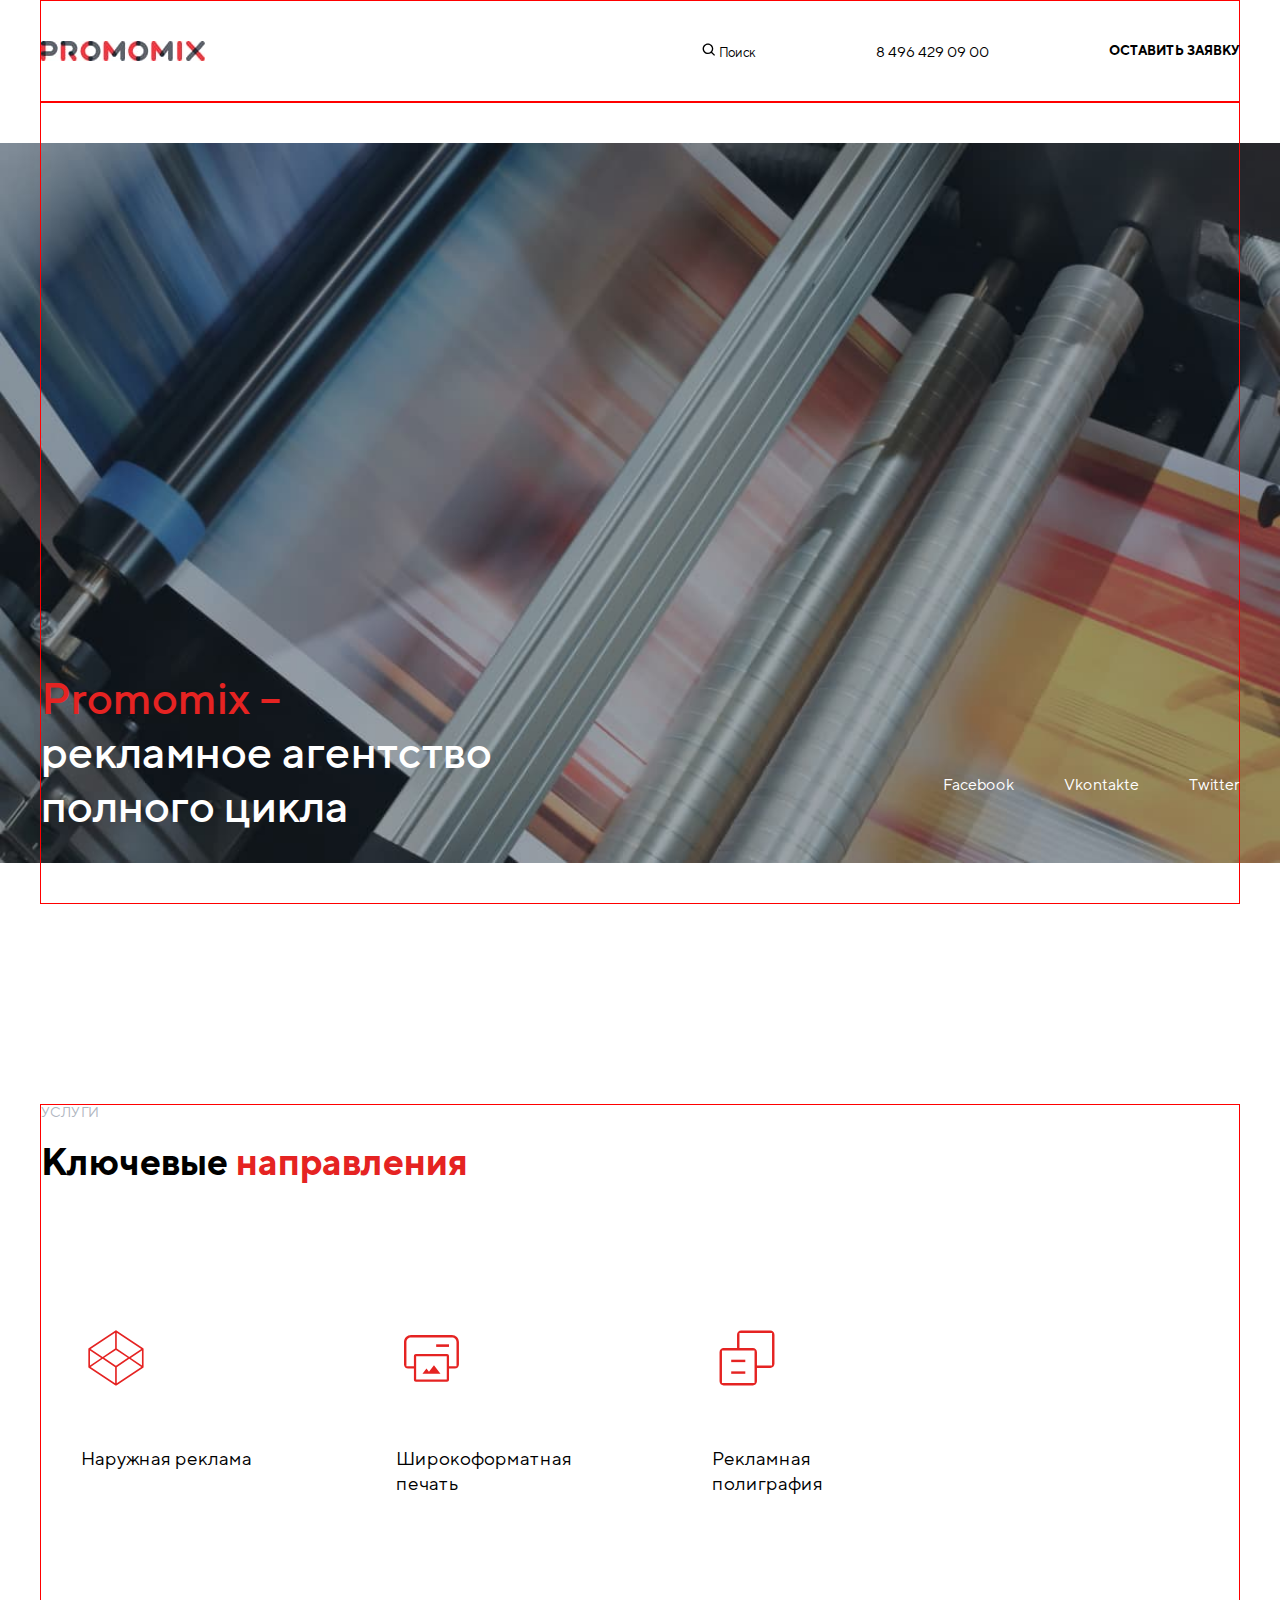
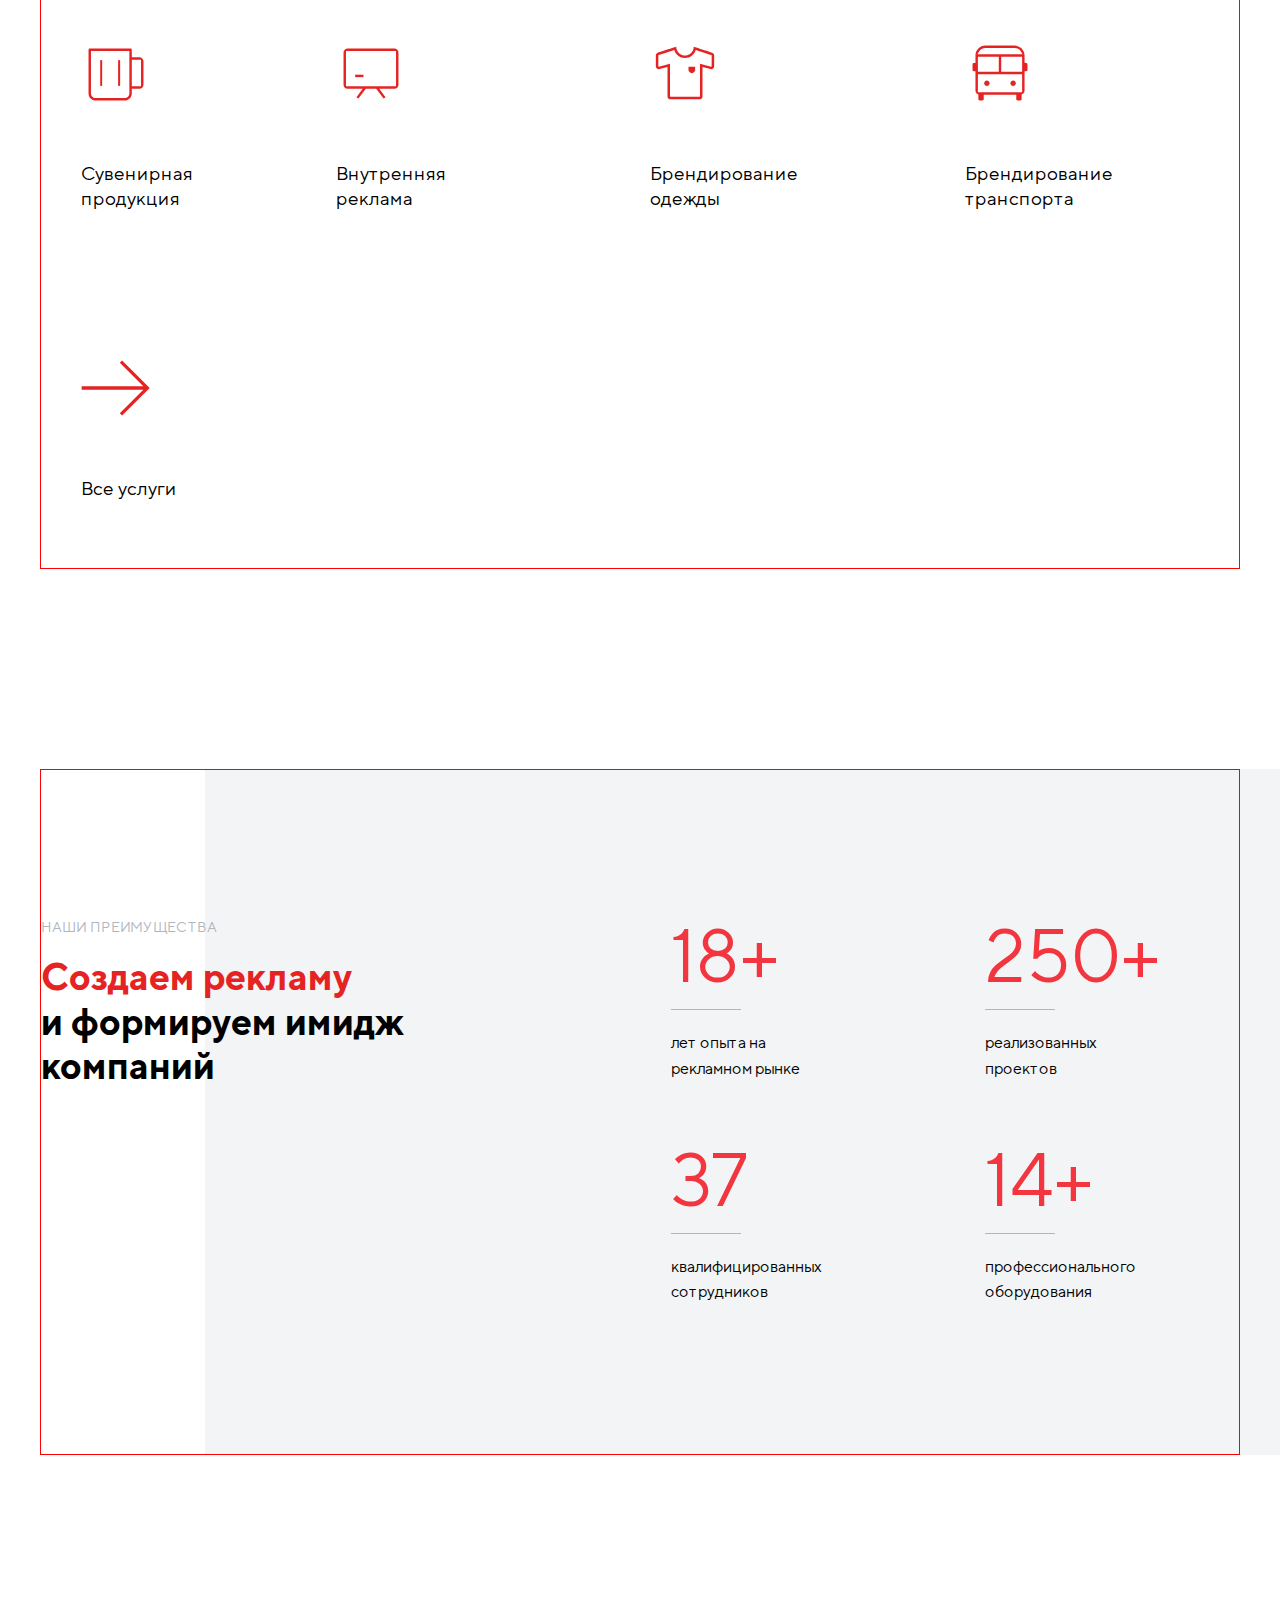
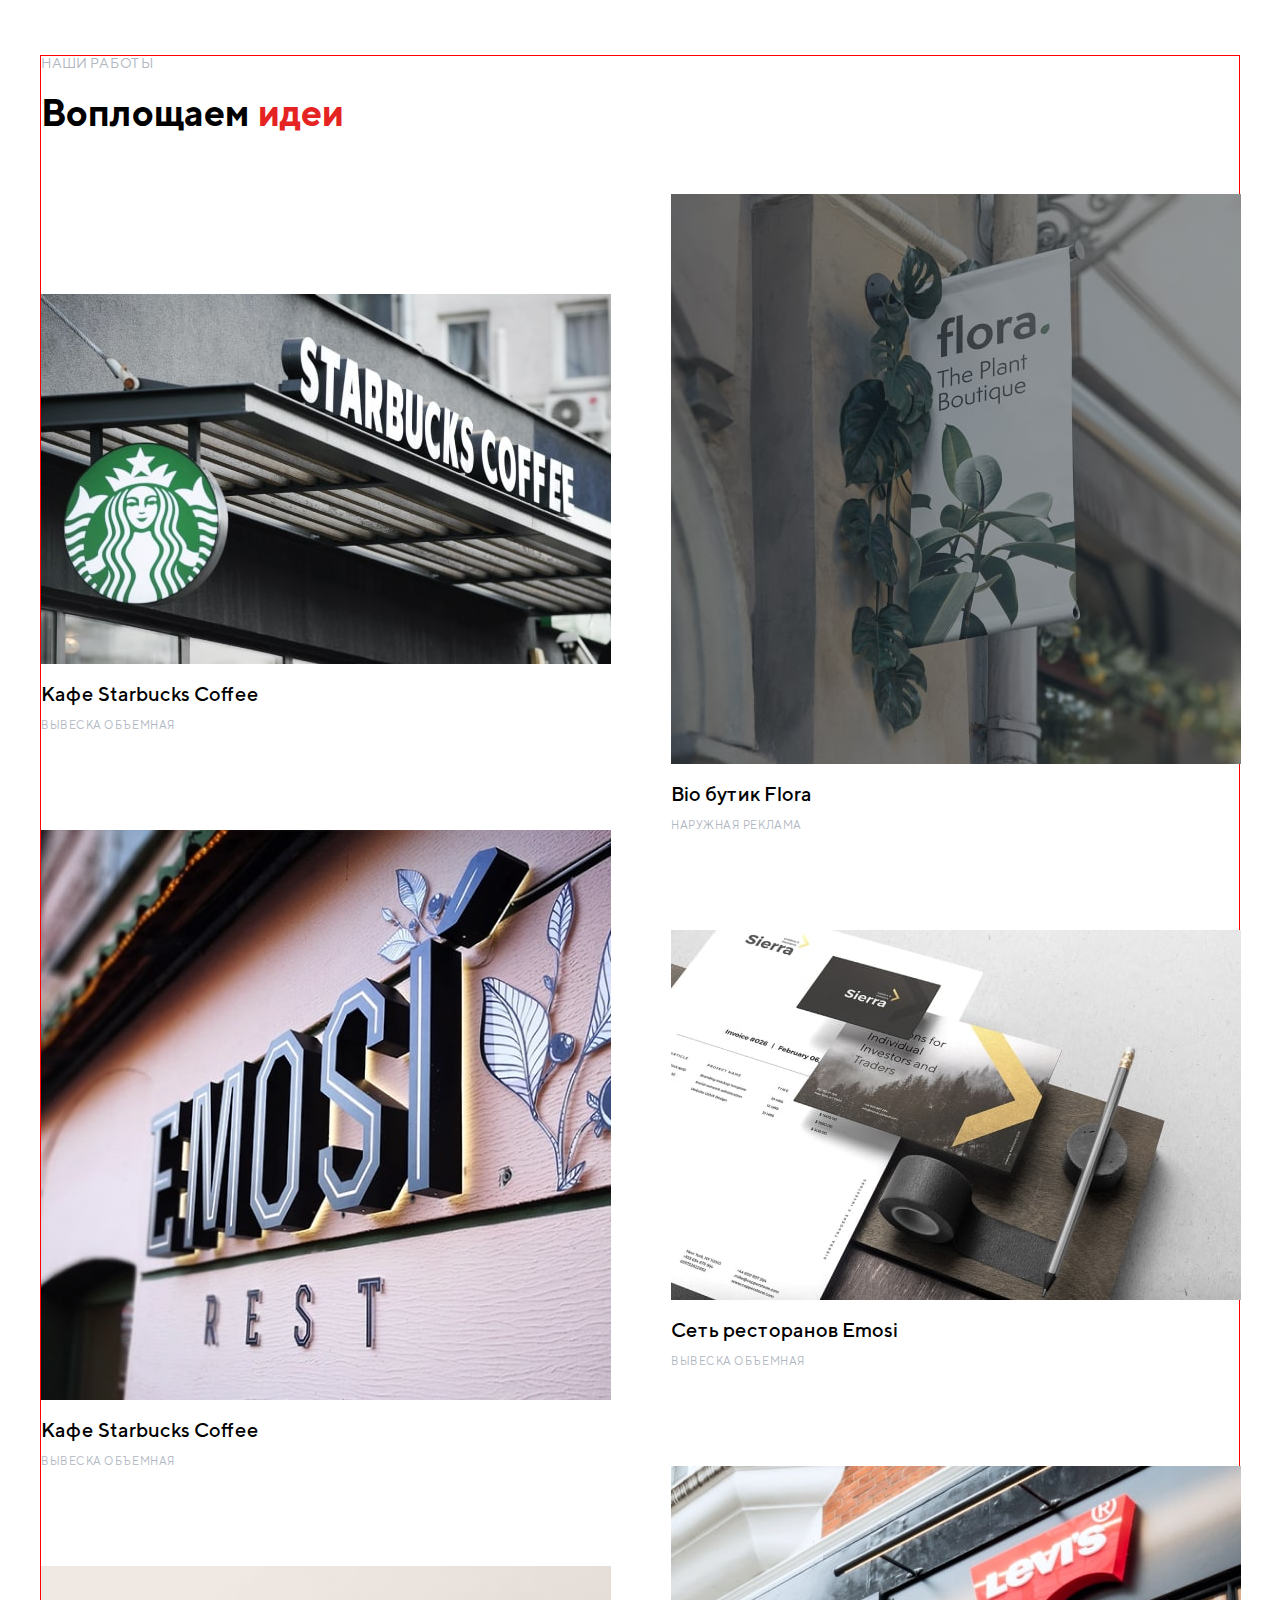
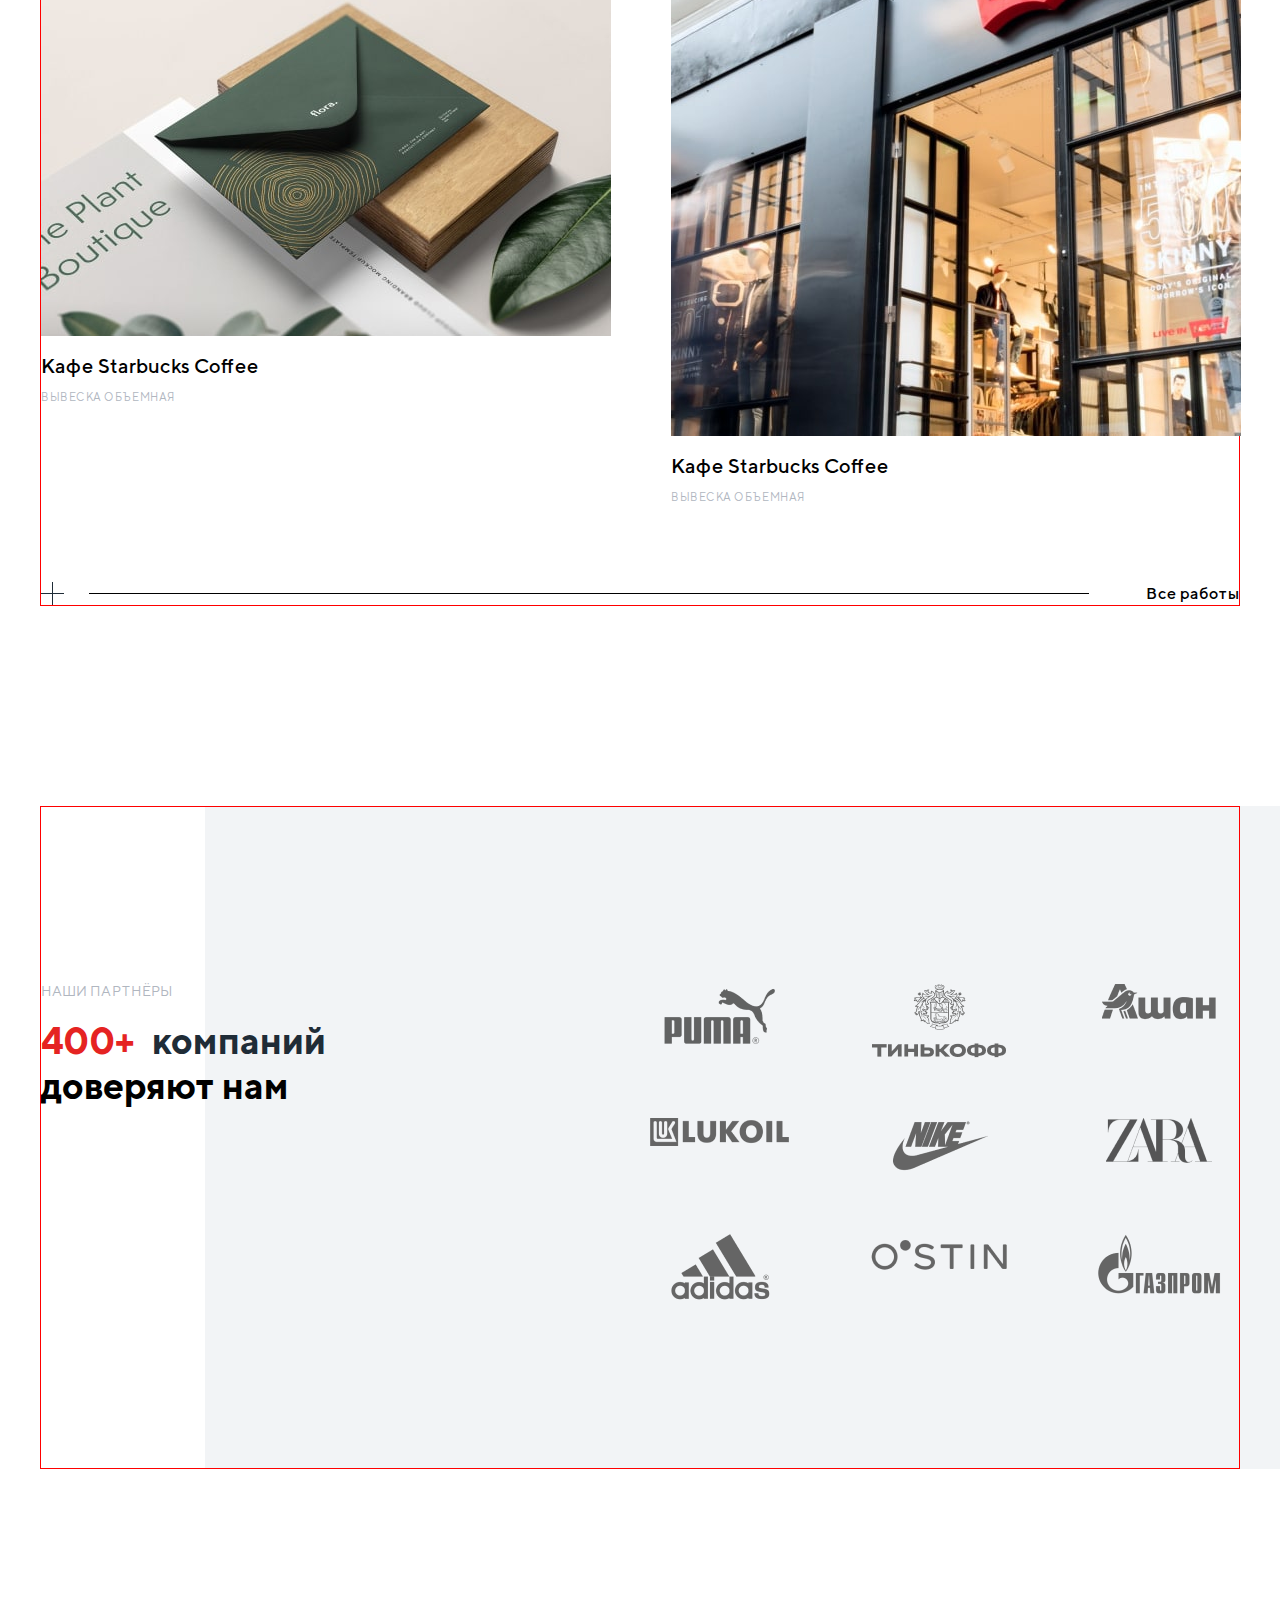
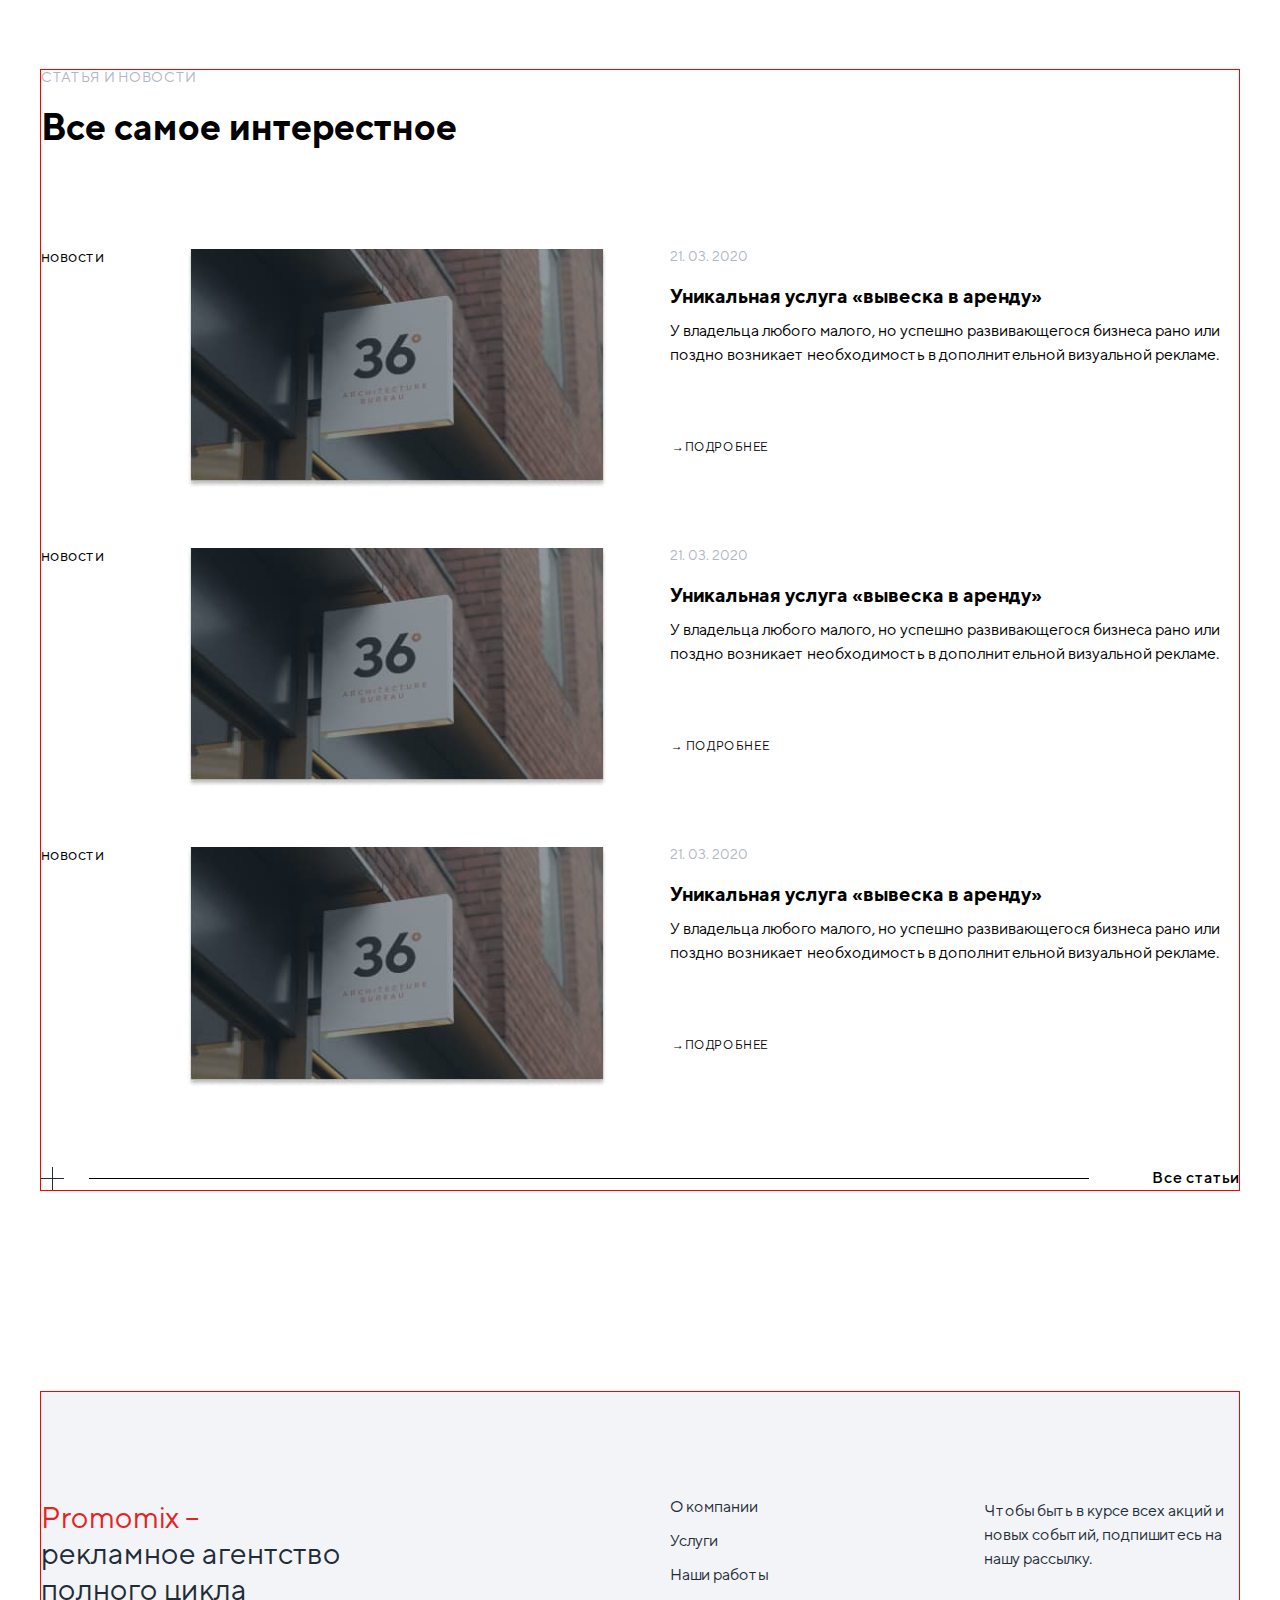
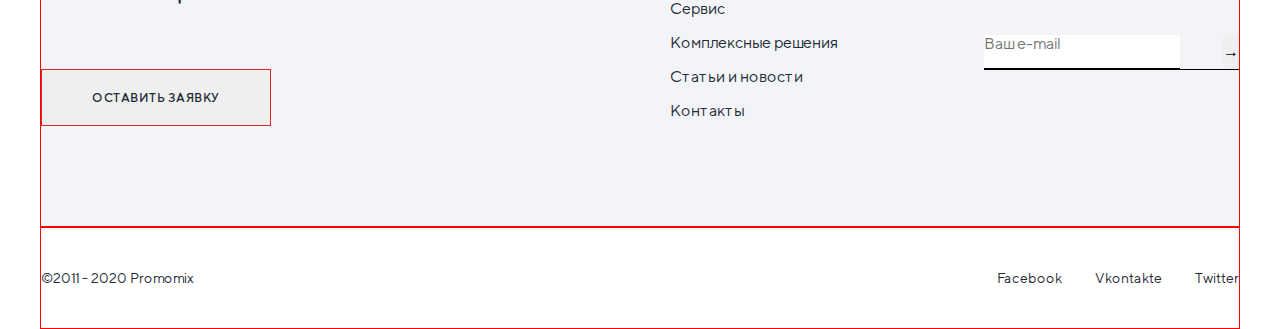
==== commit 31b27220: "order-form" ====
--- a/index.html
+++ b/index.html
@@ -6,8 +6,8 @@
     <meta name="viewport" content="width=device-width, initial-scale=1.0" />
     <link rel="stylesheet" href="./Fonts/stylesheet.css" />
     <link rel="stylesheet" href="./css/modern-normalize.css" />
+    <link rel="stylesheet" href="./css/main.css" />
     <link rel="stylesheet" href="./css/style.css" />
-    <link rel="stylesheet" href="./css/main.css" />
     <title>promomix</title>
   </head>
   <body>
--- a/css/main.css
+++ b/css/main.css
@@ -1,3 +1,160 @@
+:root {
+  --main-font: "TT Norms", sans-serif;
+  --main-red: #e52322;
+  --main-grey: #b0b6bf;
+  --main-black: #1f2c37;
+  --main-white: #ffffff;
+  --background-color: #f2f4f7;
+  --placeholder-text-color: #1f2c37;
+  --button-border-color: #f2353f;
+}
+/*=====================================*/
+body {
+  font-family: var(--main-font);
+  font-size: 16px;
+  font-weight: normal;
+  font-style: normal;
+  line-height: 1;
+}
+
+.visually-hidden {
+  position: absolute !important;
+  clip: rect(1px 1px 1px 1px);
+  clip: rect(1px, 1px, 1px, 1px);
+  padding: 0 !important;
+  border: 0 !important;
+  height: 1px !important;
+  width: 1px !important;
+  overflow: hidden;
+}
+
+.header {
+  background-color: var(--main-white);
+}
+
+.container {
+  width: 1200px;
+  margin: 0 auto;
+
+  border: 1px solid red;
+}
+
+.button {
+  display: inline-block;
+  width: 230px;
+  font-style: normal;
+  font-weight: 500;
+  font-size: 12px;
+  line-height: 1;
+  text-align: center;
+  letter-spacing: 0.05em;
+  text-transform: uppercase;
+  color: var(--main-black);
+  padding: 22px 44px 21px 44px;
+  border: 1px solid var(--main-red);
+  cursor: pointer;
+}
+
+.navigation {
+  display: flex;
+}
+
+.navigation .list {
+  display: flex;
+  justify-content: space-between;
+  margin-left: auto;
+  align-items: center;
+}
+
+.logo,
+.list-item button,
+.list-item a {
+  padding-top: 40px;
+  padding-bottom: 40px;
+}
+
+.list-item:not(:last-child) {
+  margin-right: 120px;
+}
+
+.list-item button {
+  background: transparent;
+  border: none;
+  cursor: pointer;
+  font-size: 13px;
+}
+
+button {
+  text-transform: inherit;
+  font-weight: inherit;
+}
+
+button:hover,
+button:focus,
+.navigation .link:hover,
+.navigation .link:focus,
+.footer-nav-list a:hover,
+.footer-nav-list a:focus,
+.copy-list a:hover,
+.copy-list a:focus,
+.social-list a:hover,
+.social-list a:focus,
+a:hover,
+a:focus {
+  color: var(--main-red);
+}
+.list-item img {
+  margin-right: 12px;
+}
+
+.navigation .list-item:first-child {
+  font-size: 16px;
+  display: flex;
+  align-items: center;
+  text-transform: capitalize;
+}
+
+.navigation .list-item:last-child {
+  font-size: 13px;
+  text-transform: uppercase;
+  font-weight: 700;
+}
+
+.navigation .list-item:nth-child(2) {
+  font-size: 15px;
+}
+.icon {
+  display: inline-flex;
+  align-items: center;
+  justify-content: center;
+}
+.icon-search {
+  fill: currentColor;
+}
+
+/*=============================================*/
+
+.small-title {
+  margin-bottom: 20px;
+  font-size: 14px;
+  line-height: 1;
+  letter-spacing: 0.05em;
+  text-transform: uppercase;
+  color: var(--color-smalltitle);
+}
+
+.caption {
+  padding-bottom: 100px;
+
+  font-size: 37px;
+  line-height: 1.2;
+}
+
+.caption-part {
+  color: var(--main-red);
+}
+
+/*===========================================*/
 .all {
   display: flex;
   align-items: center;
--- a/css/style.css
+++ b/css/style.css
@@ -1,105 +1,3 @@
-:root {
-  --main-font: "TT Norms", sans-serif;
-  --main-red: #e52322;
-  --main-grey: #b0b6bf;
-  --main-black: #1f2c37;
-  --main-white: #ffffff;
-  --background-color: #f2f4f7;
-}
-
-body {
-  font-family: var(--main-font);
-  font-size: 16px;
-  font-weight: normal;
-  font-style: normal;
-  line-height: 1;
-}
-.header {
-  background-color: var(--main-white);
-}
-
-.container {
-  width: 1200px;
-  margin: 0 auto;
-
-  border: 1px solid red;
-}
-
-.navigation {
-  display: flex;
-}
-
-.navigation .list {
-  display: flex;
-  justify-content: space-between;
-  margin-left: auto;
-  align-items: center;
-}
-
-.logo,
-.list-item button,
-.list-item a {
-  padding-top: 40px;
-  padding-bottom: 40px;
-}
-
-.list-item:not(:last-child) {
-  margin-right: 120px;
-}
-
-.list-item button {
-  background: transparent;
-  border: none;
-  cursor: pointer;
-  font-size: 13px;
-}
-
-button {
-  text-transform: inherit;
-  font-weight: inherit;
-}
-
-button:hover,
-button:focus,
-.navigation .link:hover,
-.navigation .link:focus,
-.footer-nav-list a:hover,
-.footer-nav-list a:focus,
-.copy-list a:hover,
-.copy-list a:focus,
-.social-list a:hover,
-.social-list a:focus {
-  color: var(--main-red);
-}
-.list-item img {
-  margin-right: 12px;
-}
-
-.navigation .list-item:first-child {
-  font-size: 16px;
-  display: flex;
-  align-items: center;
-  text-transform: capitalize;
-}
-
-.navigation .list-item:last-child {
-  font-size: 13px;
-  text-transform: uppercase;
-  font-weight: 700;
-}
-
-.navigation .list-item:nth-child(2) {
-  font-size: 15px;
-}
-.icon {
-  display: inline-flex;
-  align-items: center;
-  justify-content: center;
-}
-.icon-search {
-  fill: currentColor;
-}
-
 .hero .container {
   padding-top: 568px;
   padding-bottom: 70px;
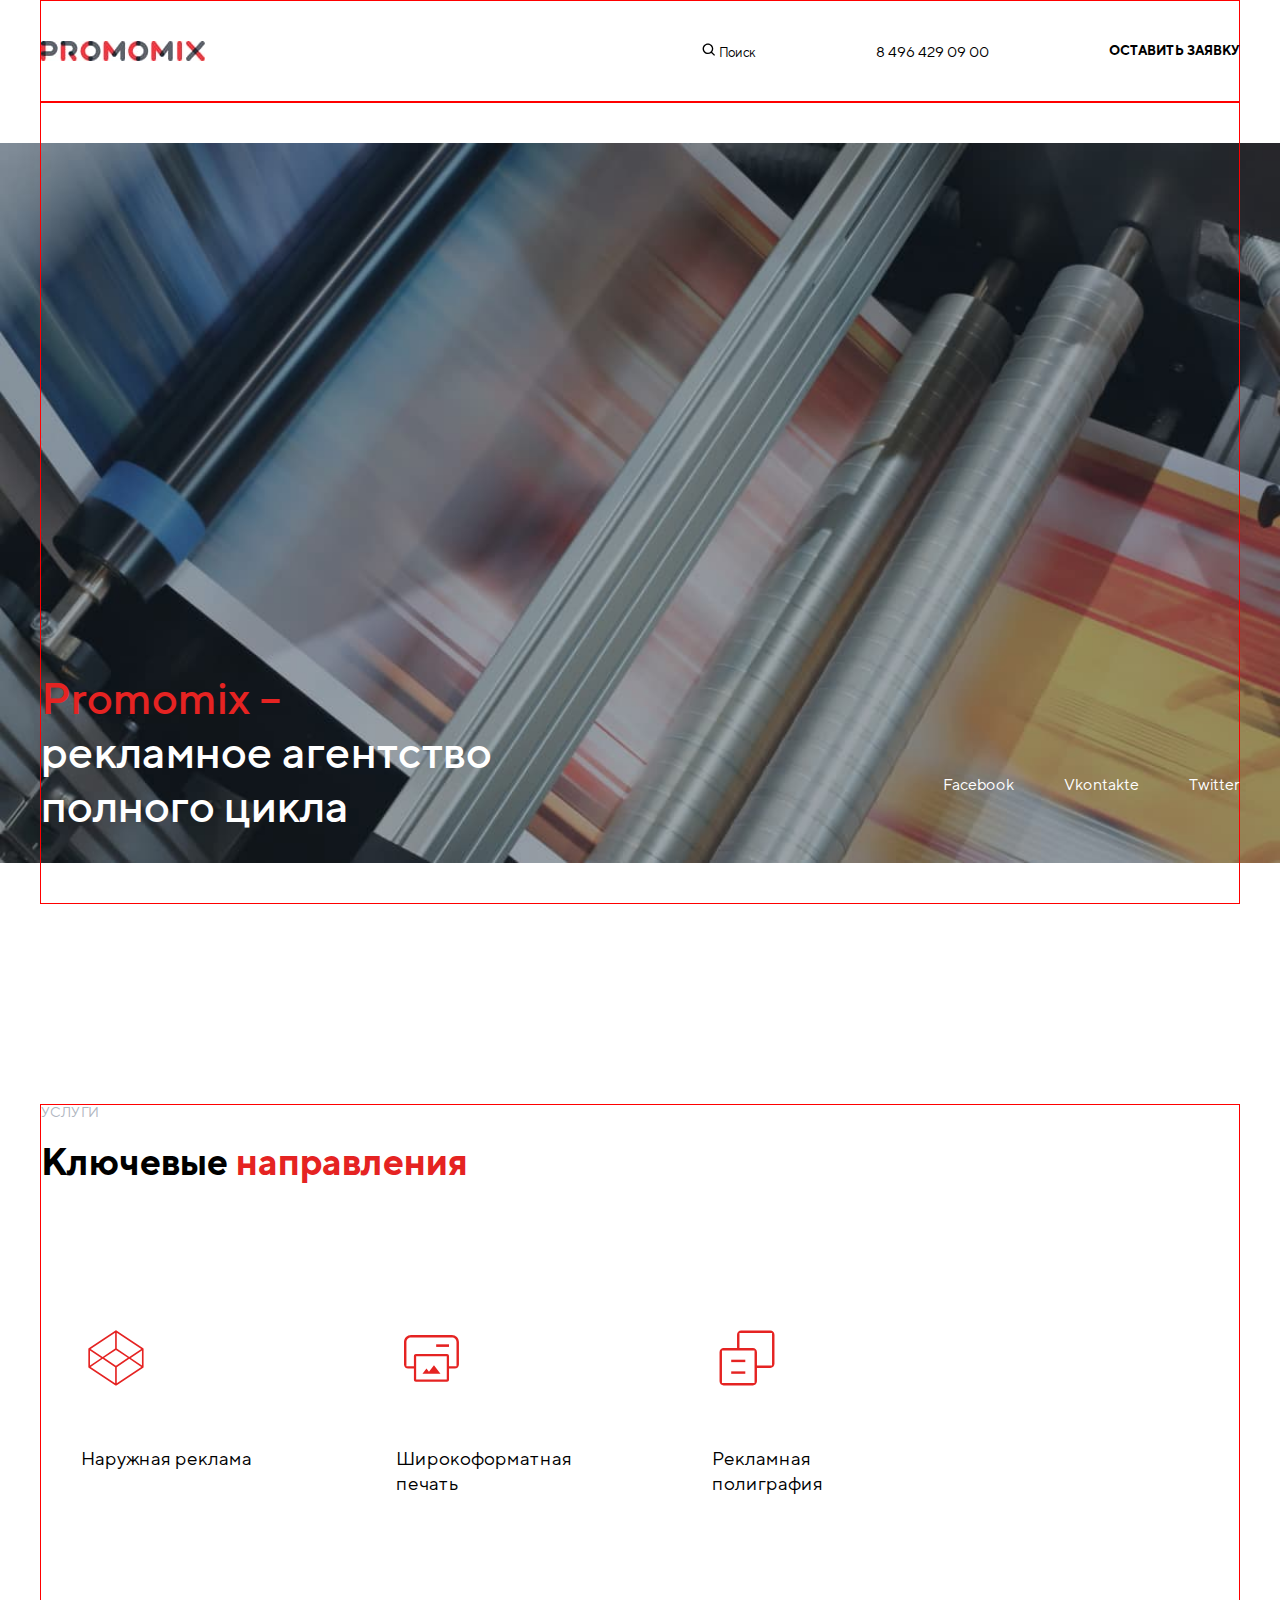
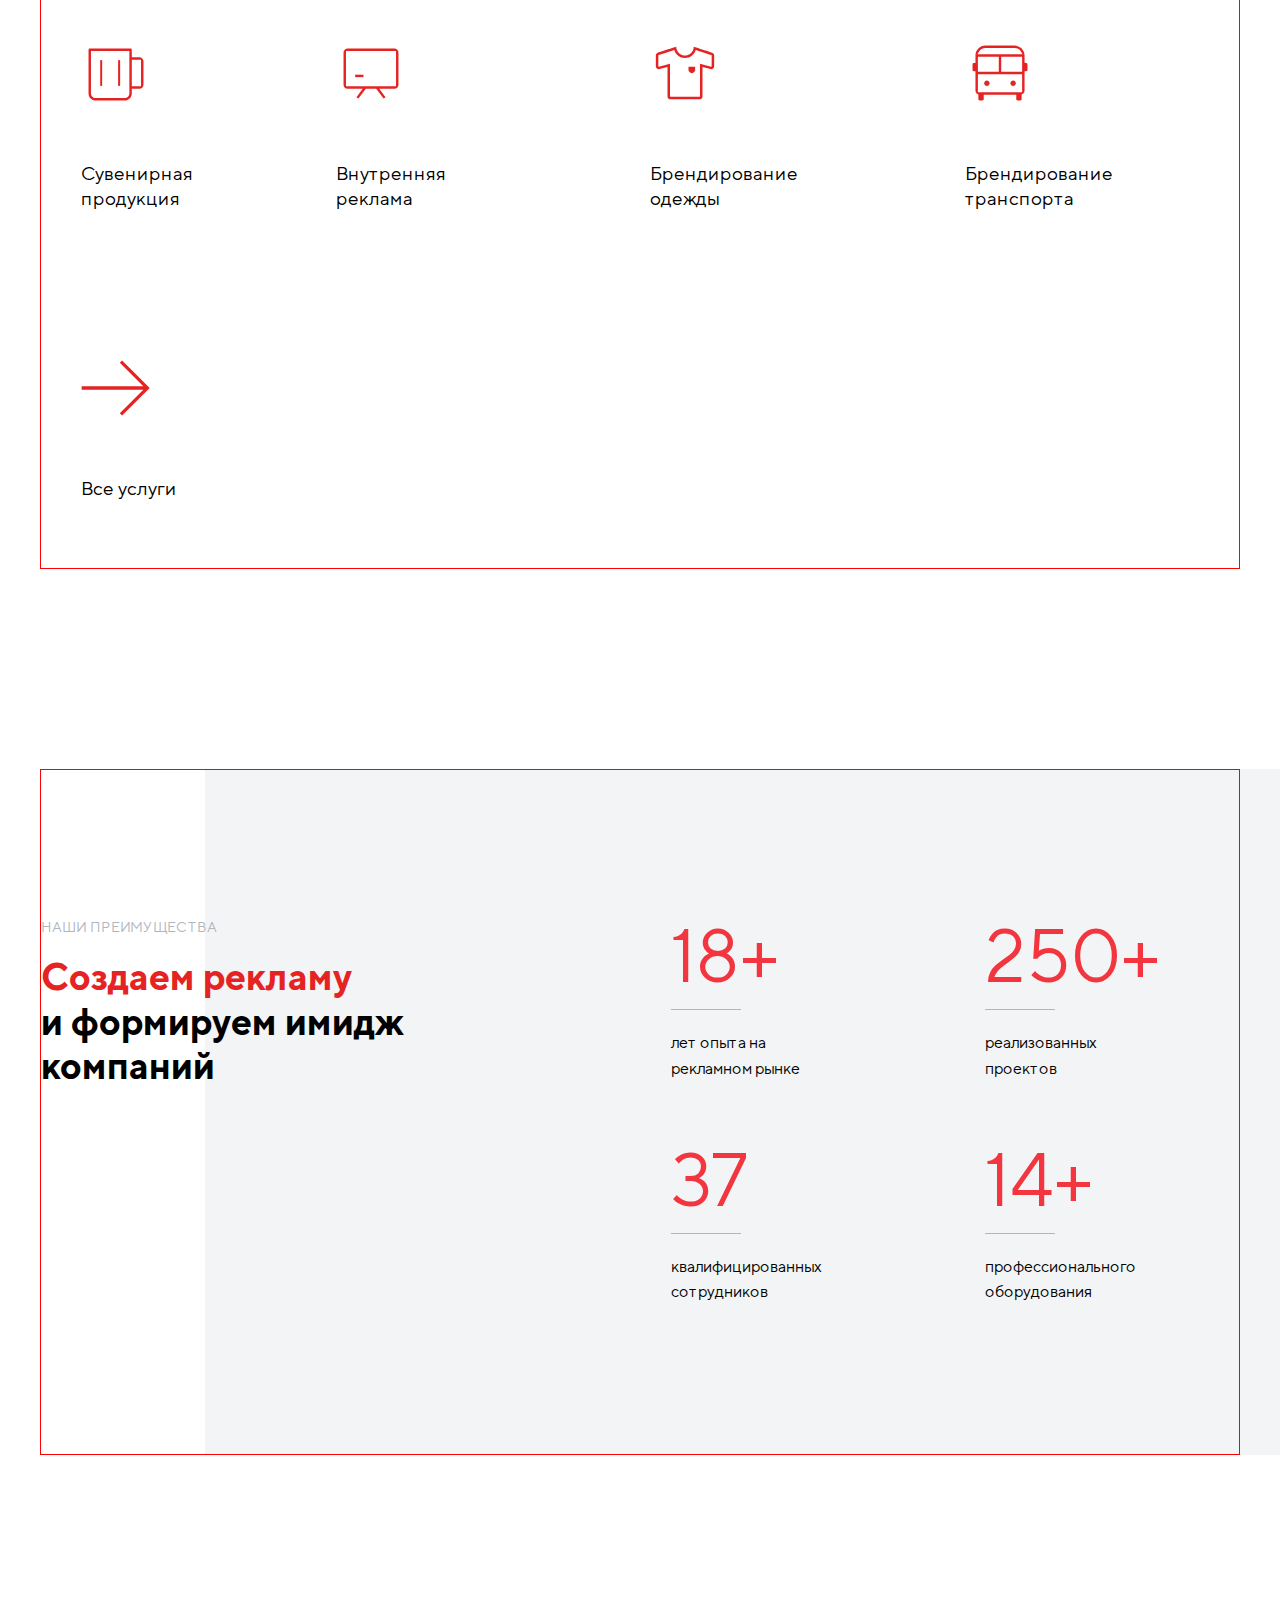
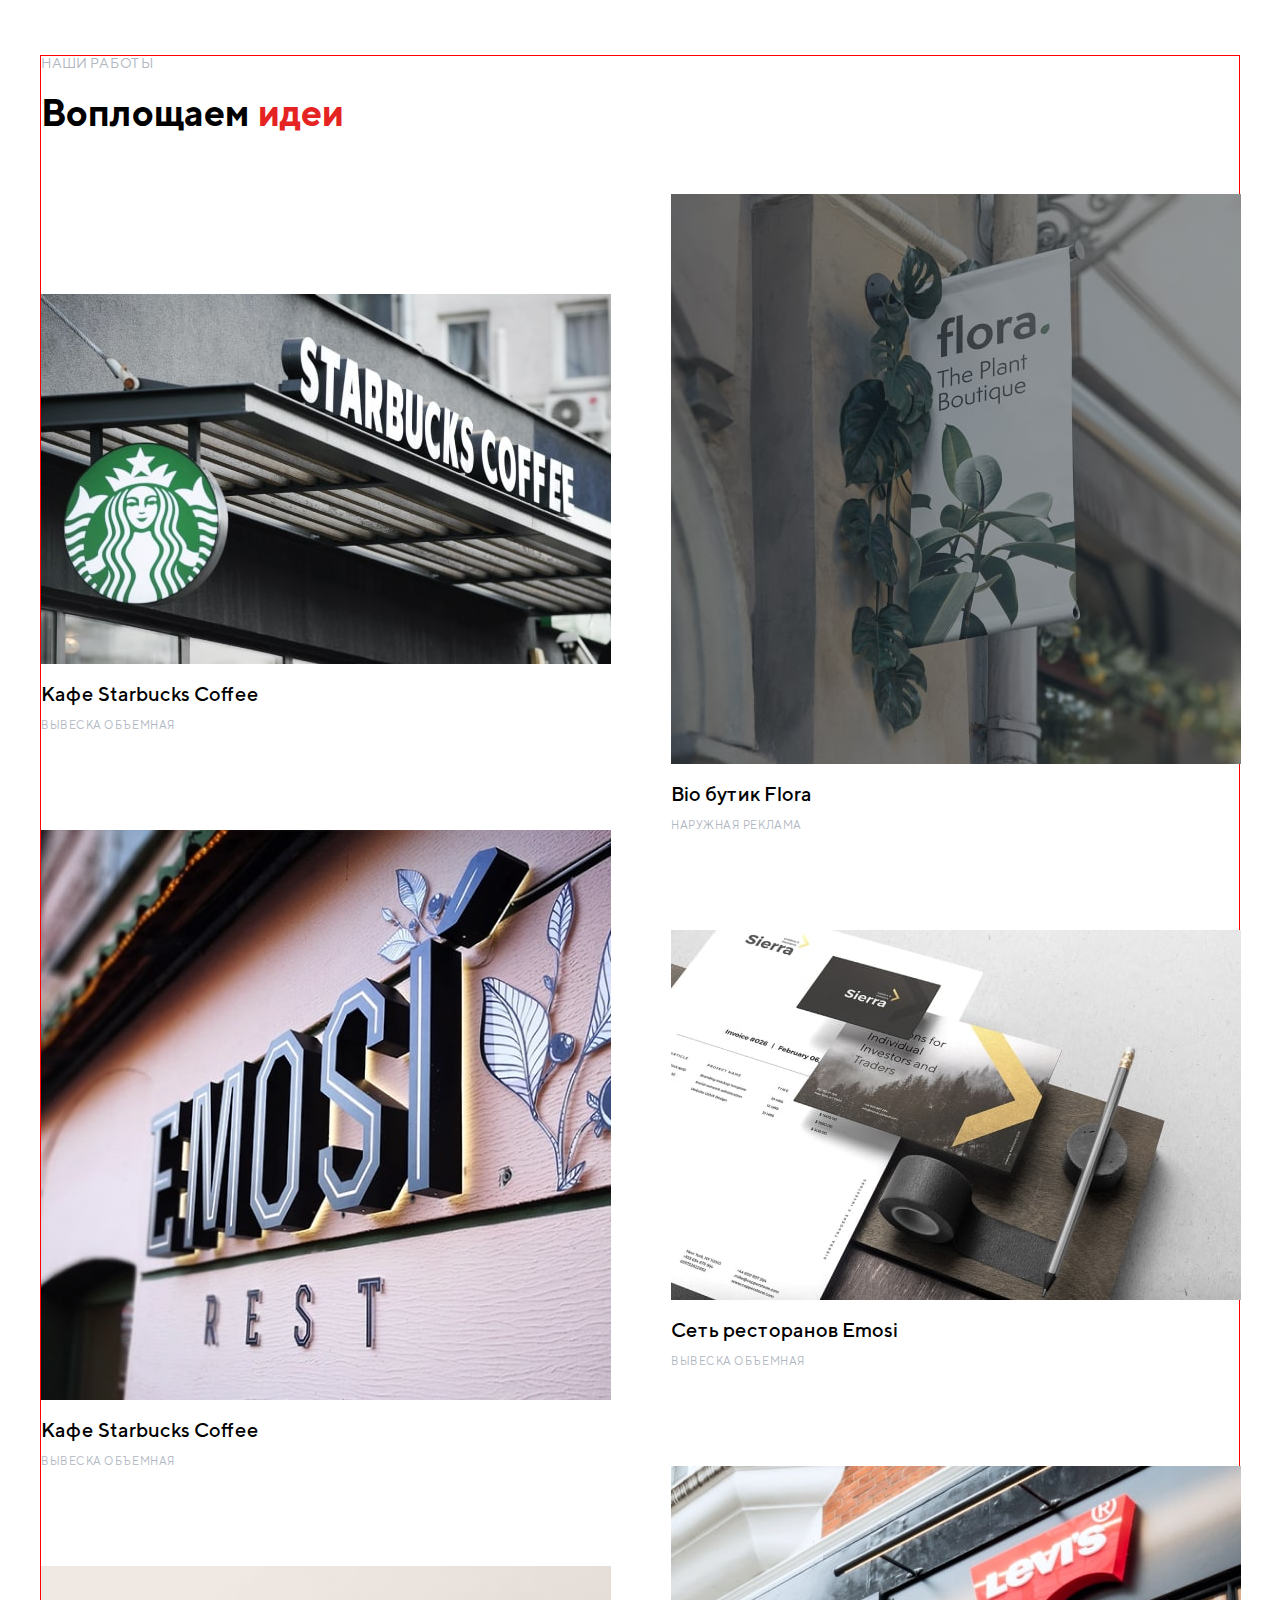
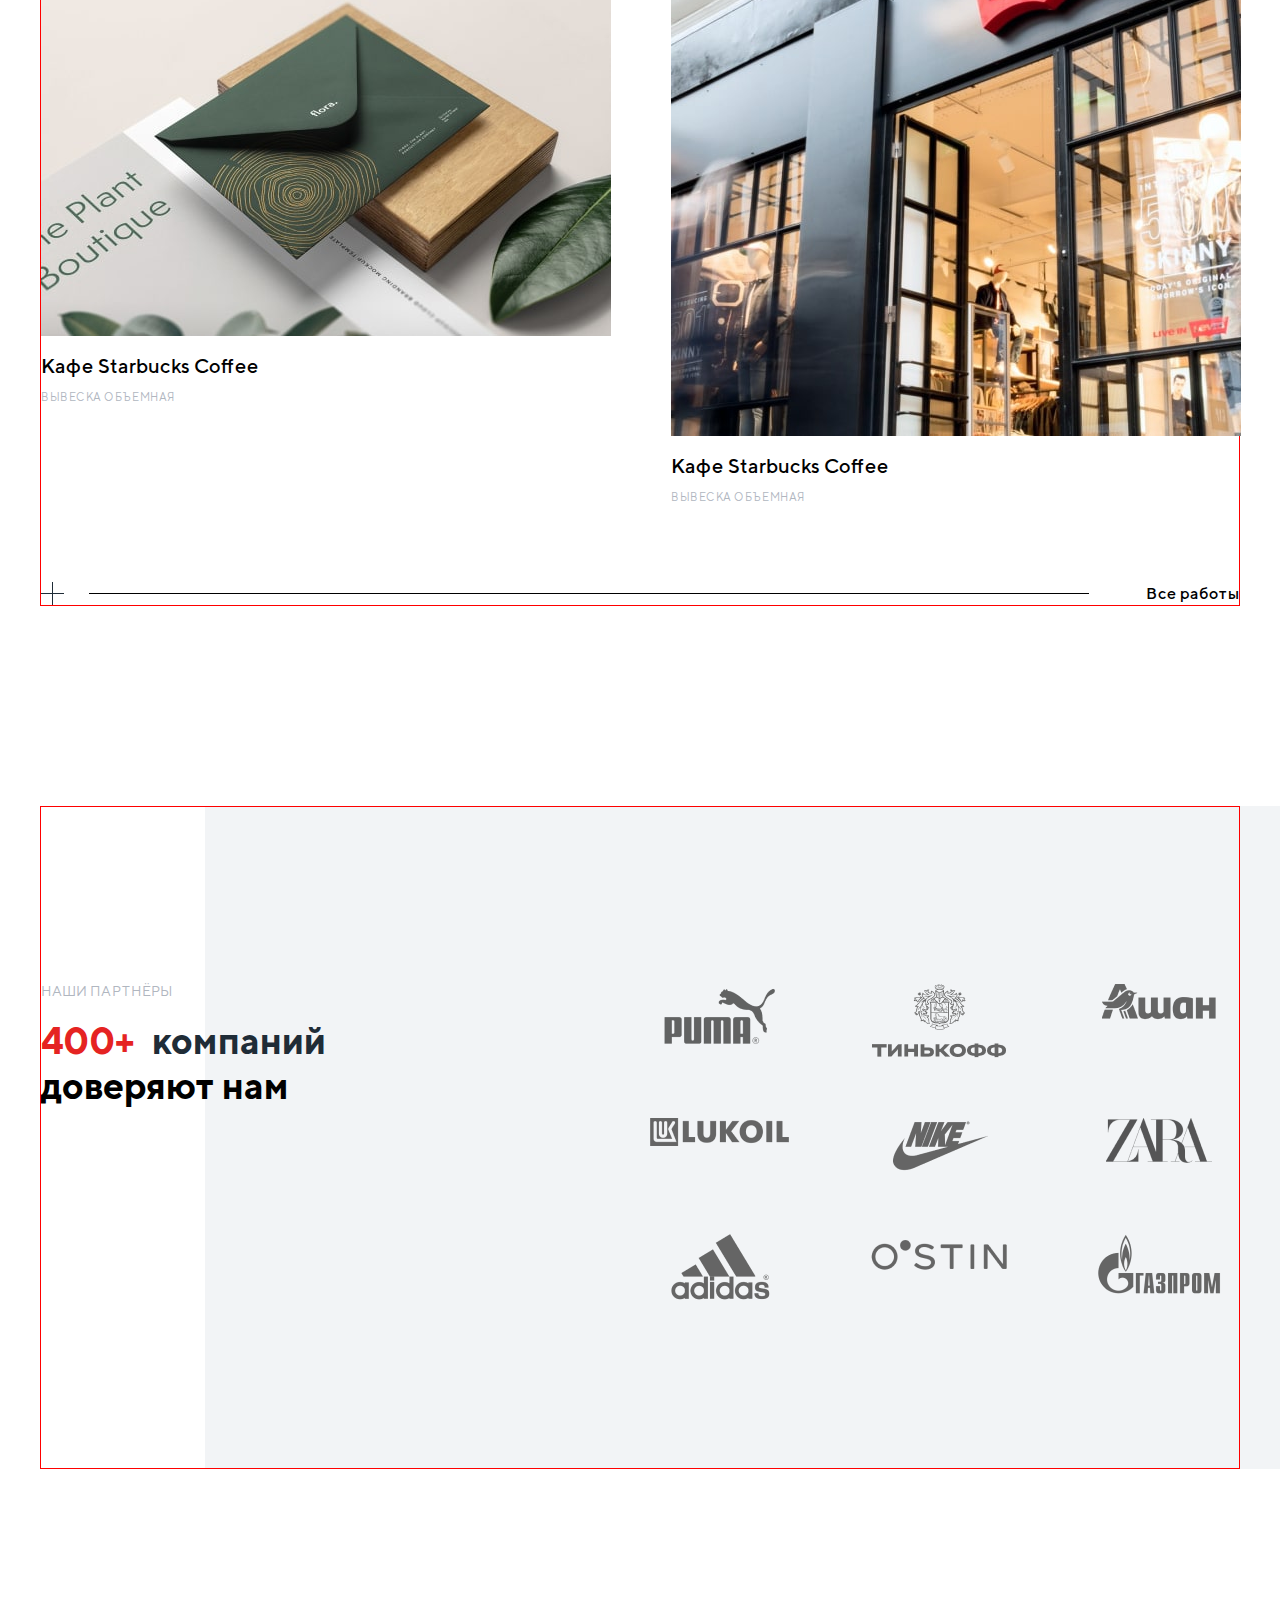
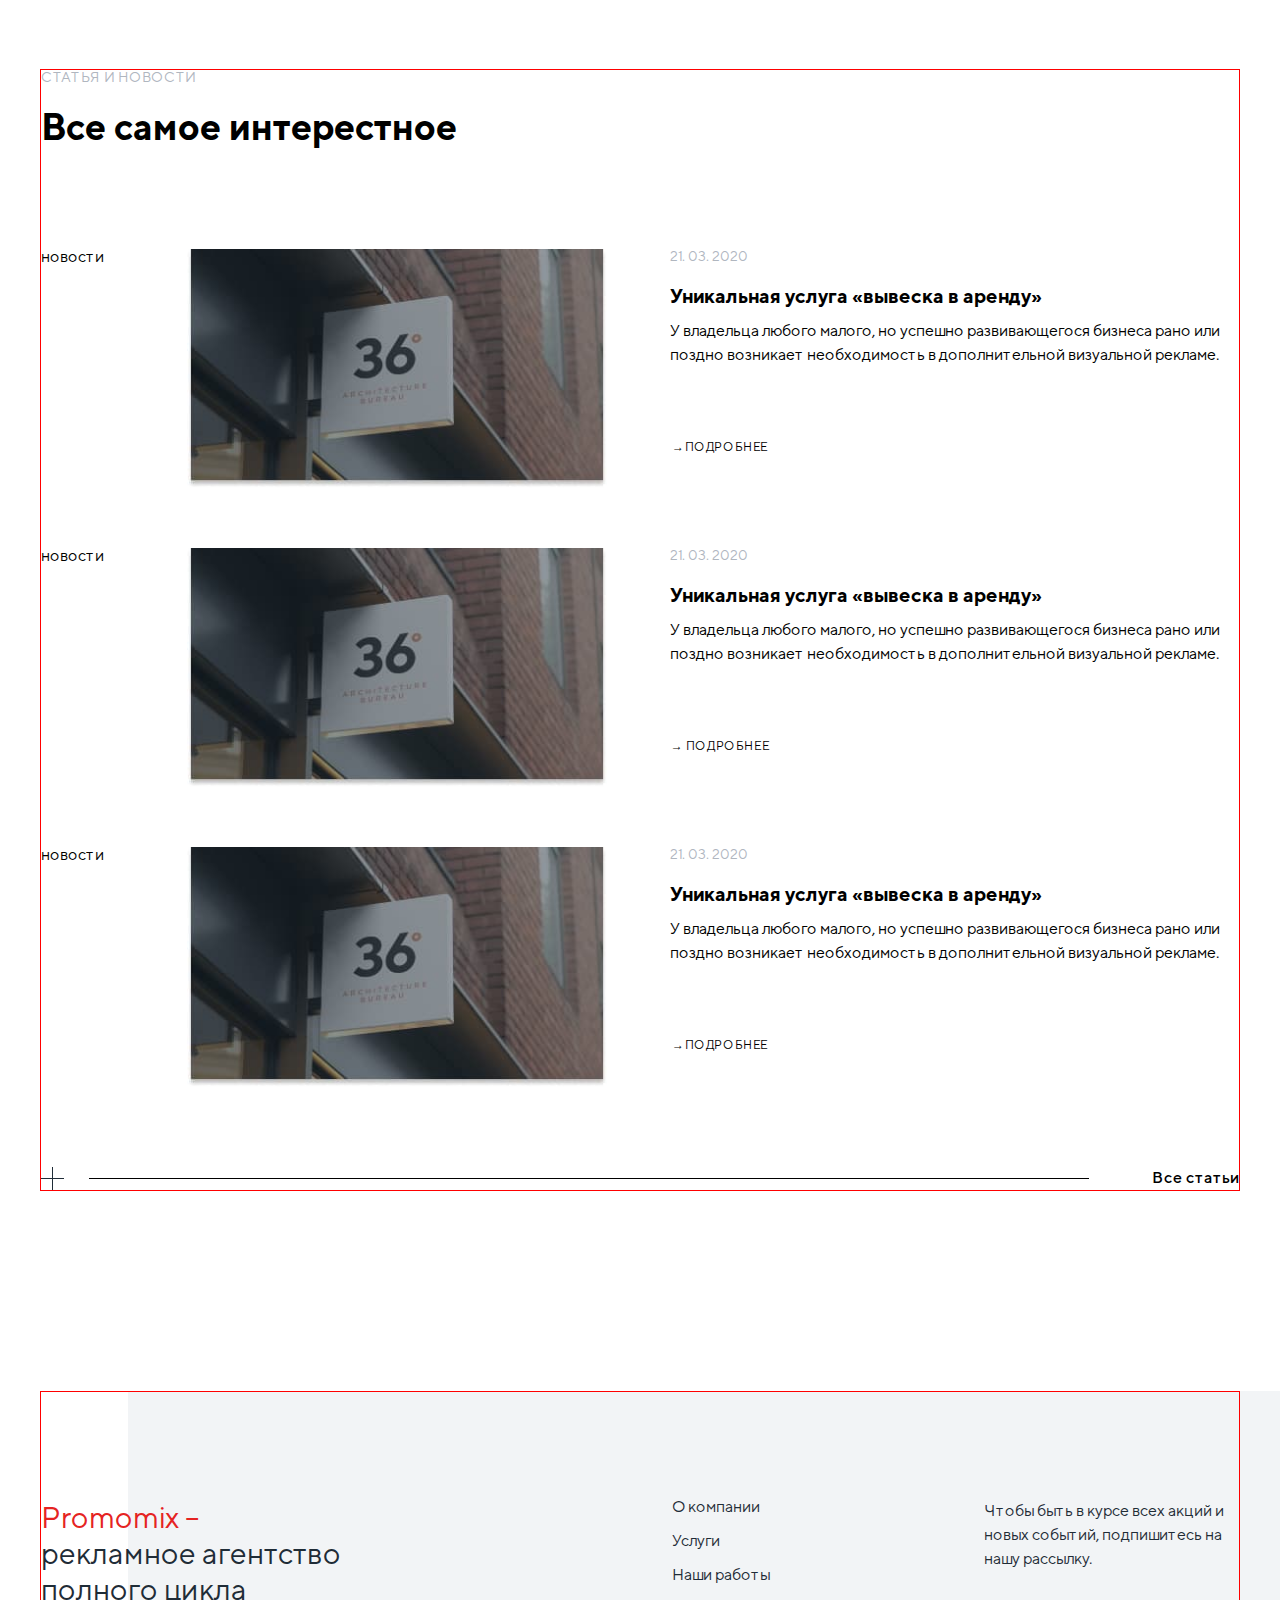
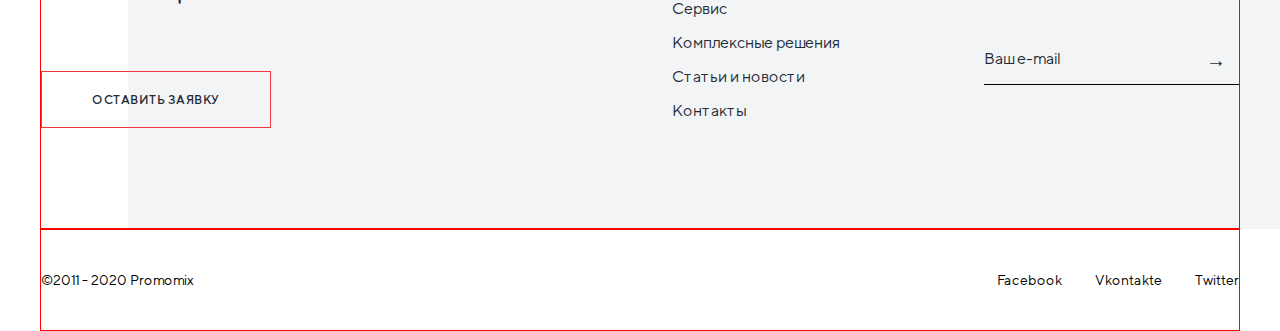
==== commit 19ec8bbe: "index+about" ====
--- a/index.html
+++ b/index.html
@@ -316,54 +316,58 @@
       </div>
     </section>
 
-    <footer class="footer">
-      <div class="container footer-bg">
-        <div class="footer-title part">
-          <h2 class="foot-headline">
-            <span class="part">Promomix – </span> <br />
+    <section class="footer-page">
+      <div class="container footer-page-container">
+        <div class="footer-title">
+          <h2 class="footer-caption">
+            <span class="caption-part">Promomix – </span> <br />
             рекламное агентство <br />
             полного цикла
           </h2>
           <button class="button" type="button">оставить заявку</button>
         </div>
 
-        <nav class="footer-nav part">
-          <ul class="footer-nav-list list">
-            <li class="footer-nav-item">
-              <a href="./html/obout.html">О компании</a>
-            </li>
-            <li class="footer-nav-item">
-              <a href="./html/features.html">Услуги</a>
-            </li>
-            <li class="footer-nav-item">
-              <a href="./html/works.html">Наши работы</a>
-            </li>
-            <li class="footer-nav-item">
-              <a href="./html/services.html">Сервис</a>
-            </li>
-            <li class="footer-nav-item">
-              <a href="./html/complex.html">Комплексные решения</a>
-            </li>
-            <li class="footer-nav-item">
-              <a href="./html/stores.html">Статьи и новости</a>
-            </li>
-            <li class="footer-nav-item">
-              <a href="/">Контакты</a>
-            </li>
-          </ul>
-        </nav>
-
-        <div class="footer-email part">
-          <p>Чтобы быть в курсе всех акций и новых событий, подпишитесь на нашу рассылку.</p>
-          <!--поле для ввода e-mail-->
-          <form class="footer-form">
-            <input type="email" placeholder="Ваш e-mail" />
-            <!--<input type="submit" placeholder="&#8594;">-->
-            <button type="submit">&#8594;</button>
-          </form>
+        <div class="page-navigation">
+          <nav>
+            <ul class="navigation-list list">
+              <li class="navigation-list-item">
+                <a href="./html/obout.html">О компании</a>
+              </li>
+              <li class="navigation-list-item">
+                <a href="./html/features.html">Услуги</a>
+              </li>
+              <li class="navigation-list-item">
+                <a href="./html/works.html">Наши работы</a>
+              </li>
+              <li class="navigation-list-item">
+                <a href="./html/services.html">Сервис</a>
+              </li>
+              <li class="navigation-list-item">
+                <a href="./html/complex.html">Комплексные решения</a>
+              </li>
+              <li class="navigation-list-item">
+                <a href="./html/stores.html">Статьи и новости</a>
+              </li>
+              <li class="navigation-list-item">
+                <a href="/">Контакты</a>
+              </li>
+            </ul>
+          </nav>
+
+          <div class="page-email">
+            <p class="text">Чтобы быть в курсе всех акций и новых событий, подпишитесь на нашу рассылку.</p>
+            <!--поле для ввода e-mail-->
+            <form class="page-form">
+              <input class="form-input" type="email" placeholder="Ваш e-mail" />
+              <!--<input type="submit" placeholder="&#8594;">-->
+              <button class="form-btn" type="submit">&#8594;</button>
+            </form>
+          </div>
         </div>
       </div>
-
+    </section>
+
+    <footer class="footer">
       <div class="container copyright">
         <p>&copy;2011 - 2020 Promomix</p>
 
--- a/css/main.css
+++ b/css/main.css
@@ -40,8 +40,8 @@
 }
 
 .button {
-  display: inline-block;
-  width: 230px;
+  display: block;
+  padding: 22px 44px 21px 44px;
   font-style: normal;
   font-weight: 500;
   font-size: 12px;
@@ -51,7 +51,8 @@
   text-transform: uppercase;
   color: var(--main-black);
   padding: 22px 44px 21px 44px;
-  border: 1px solid var(--main-red);
+  border: 1px solid var(--button-border-color);
+  transition: color 250ms linear, background-color 250ms linear;
   cursor: pointer;
 }
 
@@ -191,3 +192,230 @@
   margin-left: 48px;
   background-color: currentColor;
 }
+/*------------order---------++++++++++++++++++++++++++++++++++++++++++-------*/
+.order {
+  margin-top: 200px;
+  margin-bottom: 200px;
+}
+.order .caption {
+  padding-bottom: 34px;
+}
+.order-text {
+  width: 340px;
+  font-size: 20px;
+  line-height: 1.4;
+}
+
+.order-box {
+  display: flex;
+  justify-content: space-between;
+}
+
+.order-item {
+  flex-basis: calc(100% / 2);
+  /* margin-right: 60px; */
+}
+
+.order-form {
+  display: flex;
+  flex-direction: column;
+}
+
+.order .form-input {
+  font-family: var(--main-font);
+  border: none;
+  background-color: #fff;
+  /* height: 80px; */
+  font-size: 20px;
+  line-height: 1.4;
+  border-bottom: 1px solid #b0b6bf;
+  padding-top: 45px;
+  padding-bottom: 15px;
+}
+
+.form-input::placeholder {
+  color: var(--placeholder-text-color);
+  font-size: 18px;
+  line-height: 1;
+}
+
+.inputfile {
+  width: 0.1px;
+  height: 0.1px;
+  opacity: 0;
+  overflow: hidden;
+  position: absolute;
+  z-index: -1;
+}
+
+.inputfile + label {
+  padding: 34px 10px 9px 0;
+  font-style: normal;
+  font-weight: 500;
+  font-size: 16px;
+  line-height: 1;
+  border-bottom: 1px solid #b0b6bf;
+  color: var(--main-black);
+  background-color: var(--main-white);
+  display: inline-block;
+  cursor: pointer;
+  transition: color 250ms linear;
+}
+
+.inputfile:focus + label,
+.inputfile + label:hover {
+  color: red;
+}
+
+.order-form .button {
+  width: 230px;
+  margin-top: 42px;
+  background-color: var(--main-white);
+}
+
+.order-form .button:hover,
+.order-form .button:focus {
+  color: var(--main-white);
+  background-color: var(--main-red);
+}
+
+.order .box {
+  display: inline-flex;
+}
+
+.order-form .text-accept {
+  padding: 0;
+  display: block;
+  width: 274px;
+  margin: 51px 6px 6px 60px;
+
+  /* margin-top: 51px;
+  margin-left: 60px; */
+  font-weight: normal;
+  font-size: 14px;
+  line-height: 1;
+  text-transform: none;
+  color: #b0b6bf;
+}
+
+/*-------------footer-page--------++++++++++++++++++++++++++++++++++++++++++++--------*/
+.footer-page {
+  margin-top: 200px;
+  color: #1f2c37;
+  background: linear-gradient(90deg, rgb(255, 255, 255) 10%, rgb(242, 244, 246) 10%);
+}
+
+.footer-page-container {
+  display: flex;
+  justify-content: space-between;
+  padding-top: 107px;
+  padding-bottom: 100px;
+}
+
+.footer-page .footer-title {
+  flex-basis: calc(100% / 2);
+}
+
+.footer-caption {
+  display: block;
+  margin-bottom: 62px;
+  font-style: normal;
+  font-weight: normal;
+  font-size: 30px;
+  line-height: 1.2;
+}
+/*+++++++button++++++++++*/
+.footer-page .button {
+  width: 230px;
+  margin-top: 64px;
+  background-color: transparent;
+}
+
+.footer-page .button:hover,
+.footer-page .button:focus {
+  color: var(--main-white);
+  background-color: var(--main-red);
+}
+/*++++++++++++++++++++++++++++*/
+
+.footer-page .page-navigation {
+  display: flex;
+}
+
+.page-navigation .navigation-list {
+  display: flex;
+  flex-direction: column;
+}
+
+.page-navigation .navigation-list-item {
+  margin-bottom: 18px;
+}
+
+.page-navigation .navigation-list-item:nth-child(7n) {
+  margin-bottom: 0px;
+}
+
+.page-navigation .page-email {
+  margin-left: 144px;
+}
+
+.page-email .form-input {
+  border: none;
+  background-color: transparent;
+}
+
+.page-email .form-input::placeholder {
+  font-size: 16px;
+  line-height: 1;
+  color: var(--placeholder-text-color);
+}
+.page-email .text {
+  display: block;
+  width: 255px;
+  margin-bottom: 64px;
+  line-height: 1.5;
+}
+
+.page-email .page-form {
+  border-bottom: 1px solid black;
+  display: flex;
+  justify-content: space-between;
+}
+
+.page-form .form-btn {
+  padding: 13px;
+  font-size: 20px;
+  background-color: transparent;
+  color: var(--main-black);
+  border: none;
+  transition: color 250ms linear;
+}
+
+.page-form .form-btn:hover,
+.page-form .form-btn:focus {
+  color: var(--main-red);
+}
+/*================copyright====================*/
+.copyright {
+  display: flex;
+  justify-content: space-between;
+  align-items: center;
+  background-color: var(--main-white);
+
+  font-size: 14px;
+}
+.copy-list {
+  display: inline-flex;
+}
+
+.copy-list-item {
+  margin-right: 33px;
+}
+.copyright a {
+  padding-top: 43px;
+  padding-bottom: 43px;
+}
+
+.copy-list-item:nth-child(3n) {
+  margin-right: 0;
+}
--- a/css/style.css
+++ b/css/style.css
@@ -406,111 +406,4 @@
   text-transform: uppercase;
 }
 
-/*----------footer-----------*/
-.footer {
-  margin-top: 200px;
-
-  color: #1f2c37;
-}
-.footer-bg {
-  display: flex;
-  background-color: var(--background-color);
-  padding-top: 107px;
-  padding-bottom: 100px;
-}
-
-.footer-bg .part {
-  margin-right: 60px;
-}
-
-.footer-bg .part:nth-child(n + 3) {
-  margin-right: 0;
-}
-
-.footer-title {
-  width: 570px;
-}
-
-.foot-headline {
-  margin-bottom: 62px;
-  font-weight: normal;
-  font-size: 30px;
-  line-height: 1.2;
-}
-
-.foot-headline .part {
-  color: var(--main-red);
-}
-
-.footer-title .button {
-  letter-spacing: 0.05em;
-  padding: 22px 44px 21px 44px;
-  border: 1px solid var(--main-red);
-}
-
-.footer-nav {
-  width: 255px;
-}
-
-.footer-nav-list {
-  display: flex;
-  flex-direction: column;
-}
-.footer-nav-item {
-  margin-bottom: 18px;
-}
-.footer-nav-item:nth-child(7n) {
-  margin-bottom: 0px;
-}
-
-.footer-email {
-  width: 255px;
-}
-.footer-email p {
-  margin-bottom: 64px;
-  line-height: 1.5;
-}
-
-.footer-form {
-  border-bottom: 1px solid black;
-  display: flex;
-  justify-content: space-between;
-}
-
-.footer-email input {
-  border: none;
-  border-bottom: 1px solid black;
-  padding-bottom: 15px;
-}
-
-.footer-form button {
-  border: none;
-}
-
-/* .footer-email input:placeholder {
-  color: black;
-  margin-bottom: 15px;
-} */
-
-.copyright {
-  display: flex;
-  justify-content: space-between;
-  align-items: center;
-
-  font-size: 14px;
-}
-.copy-list {
-  display: inline-flex;
-}
-
-.copy-list-item {
-  margin-right: 33px;
-}
-.copyright a {
-  padding-top: 43px;
-  padding-bottom: 43px;
-}
-
-.copy-list-item:nth-child(3n) {
-  margin-right: 0;
-}
+/*----------footer-page v main.css-----------*/
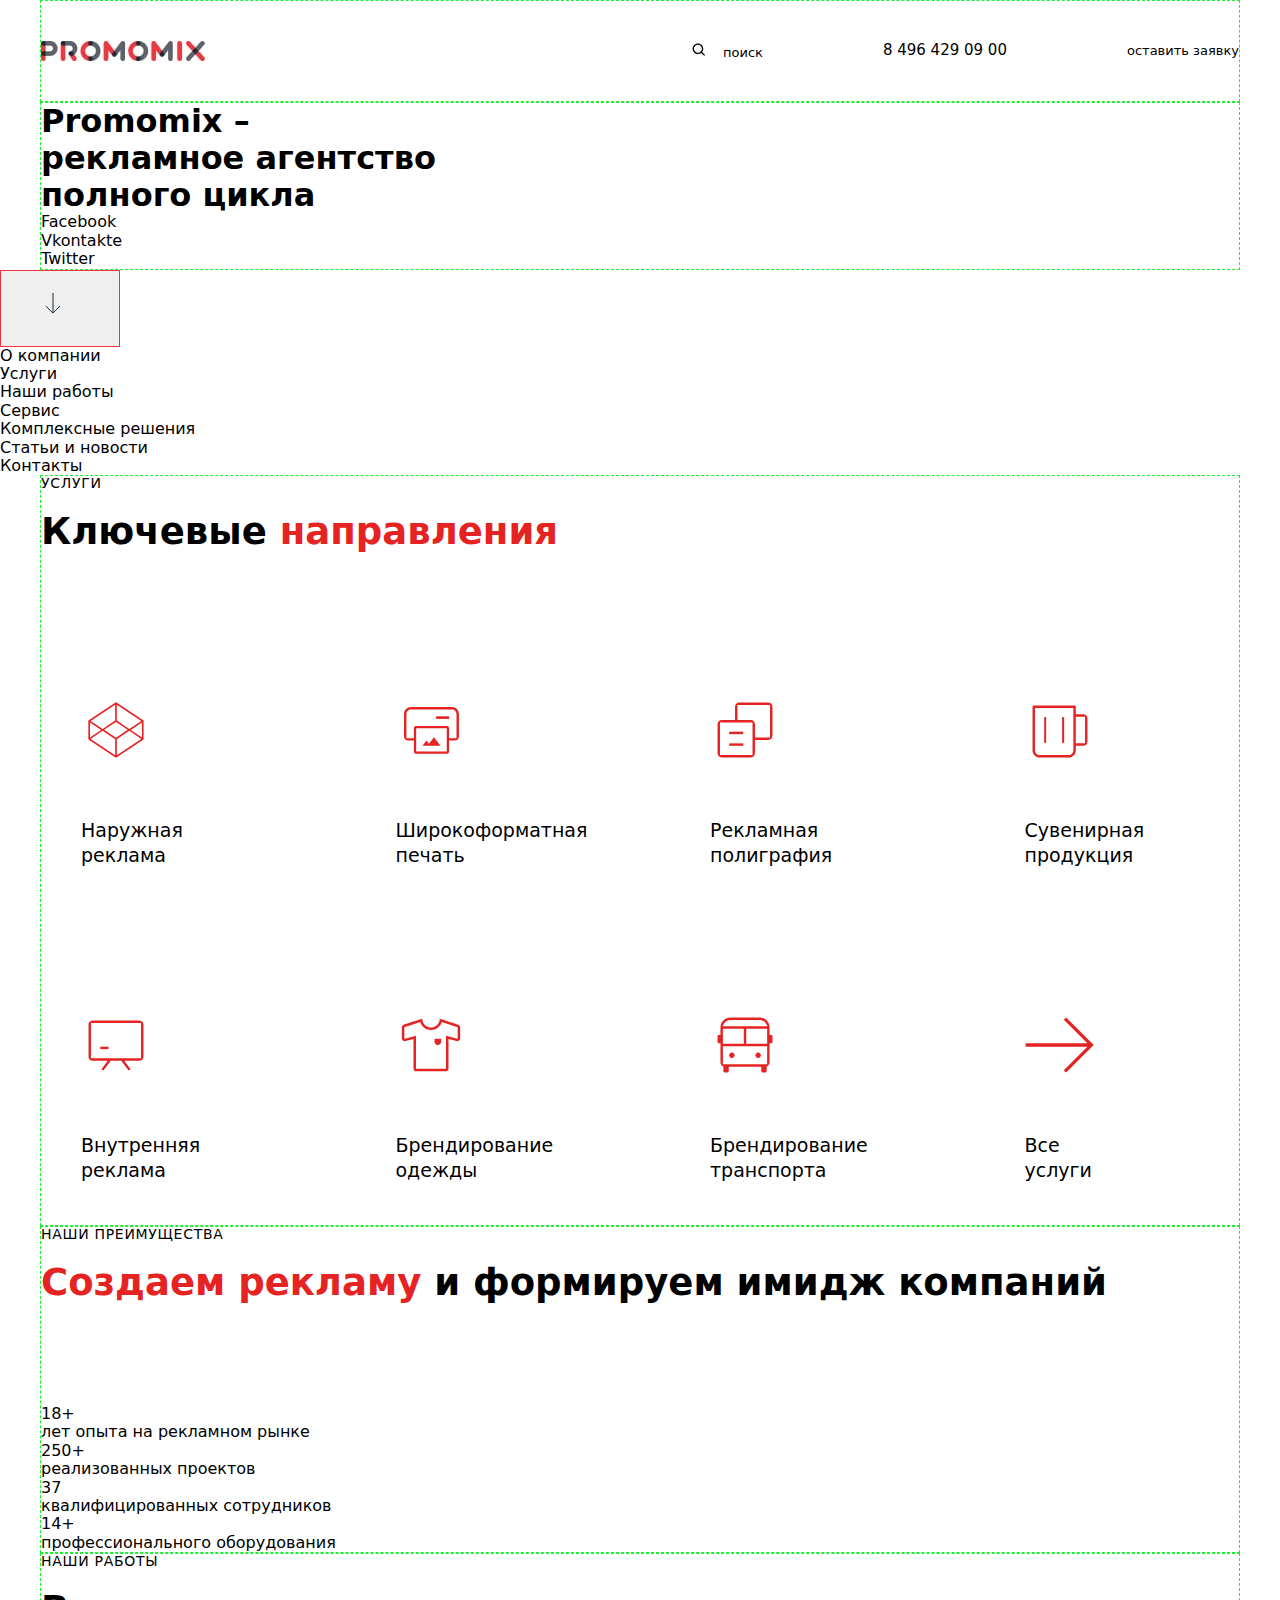
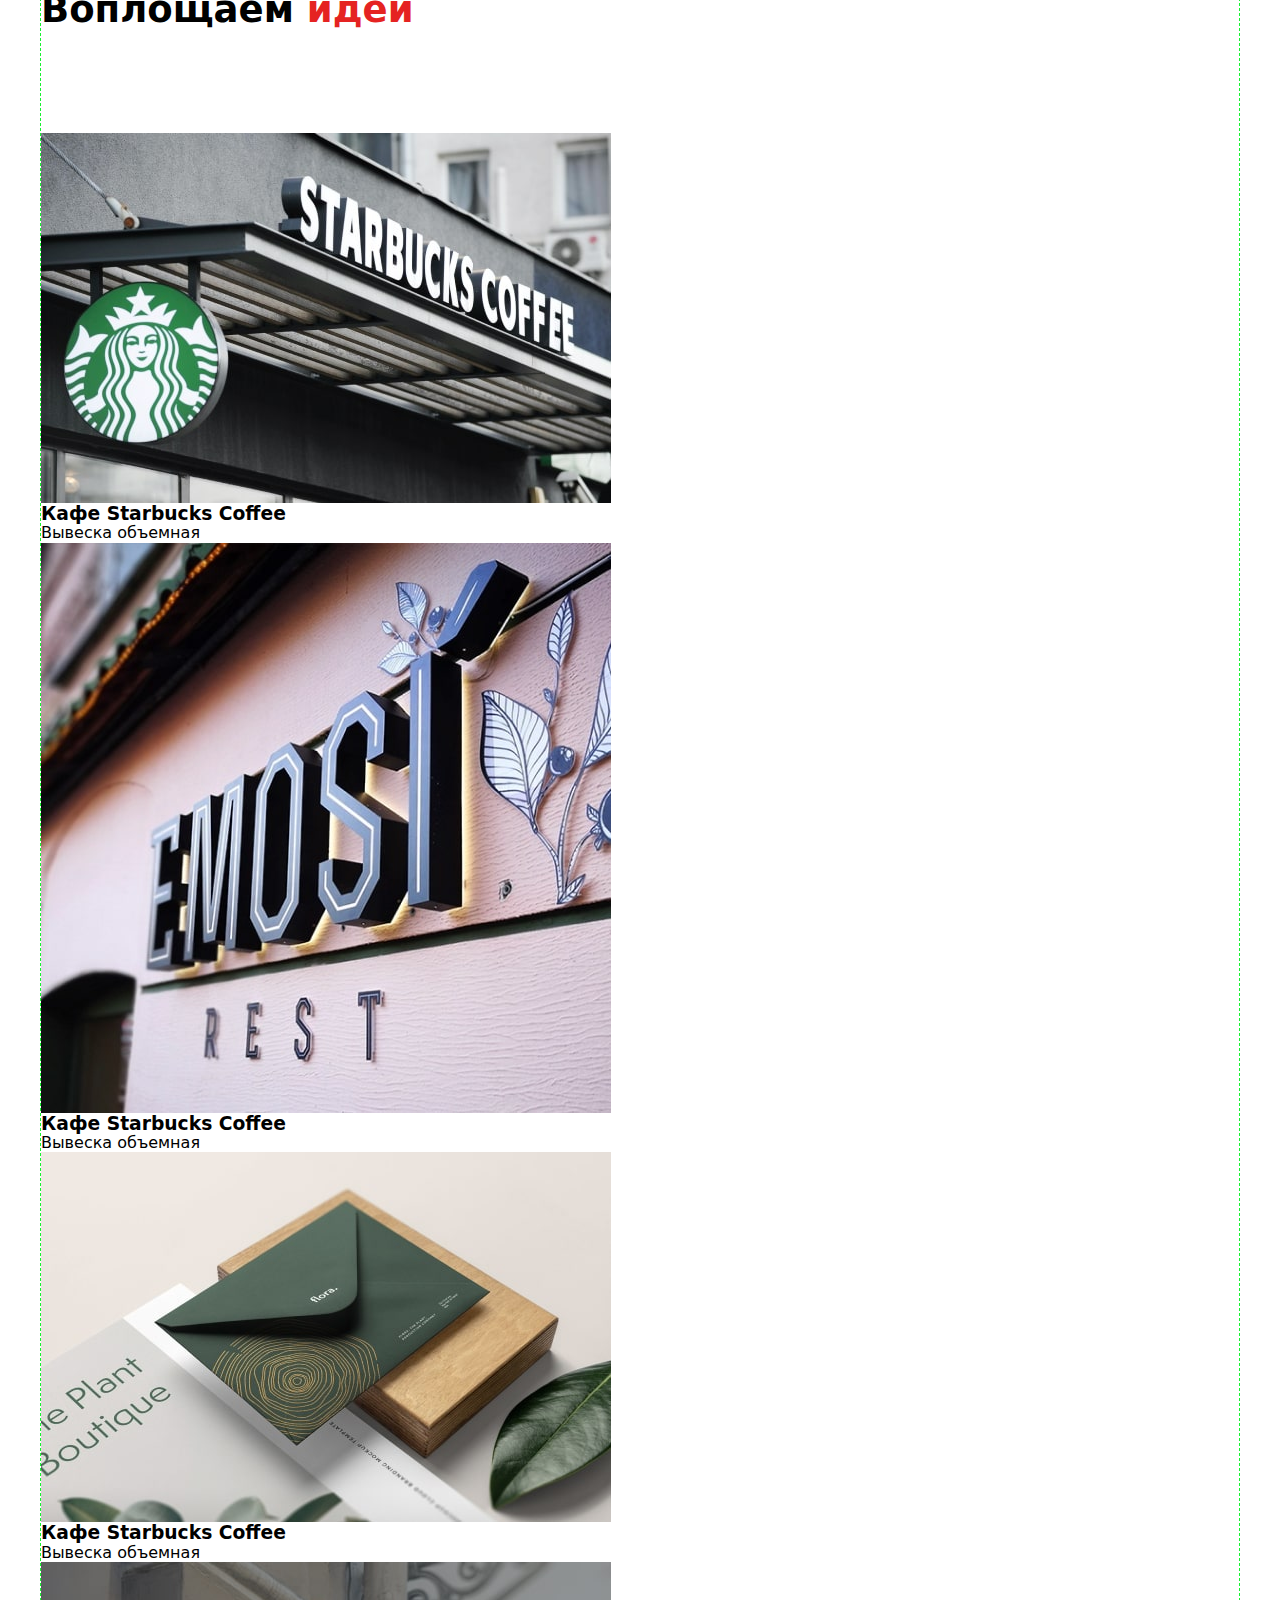
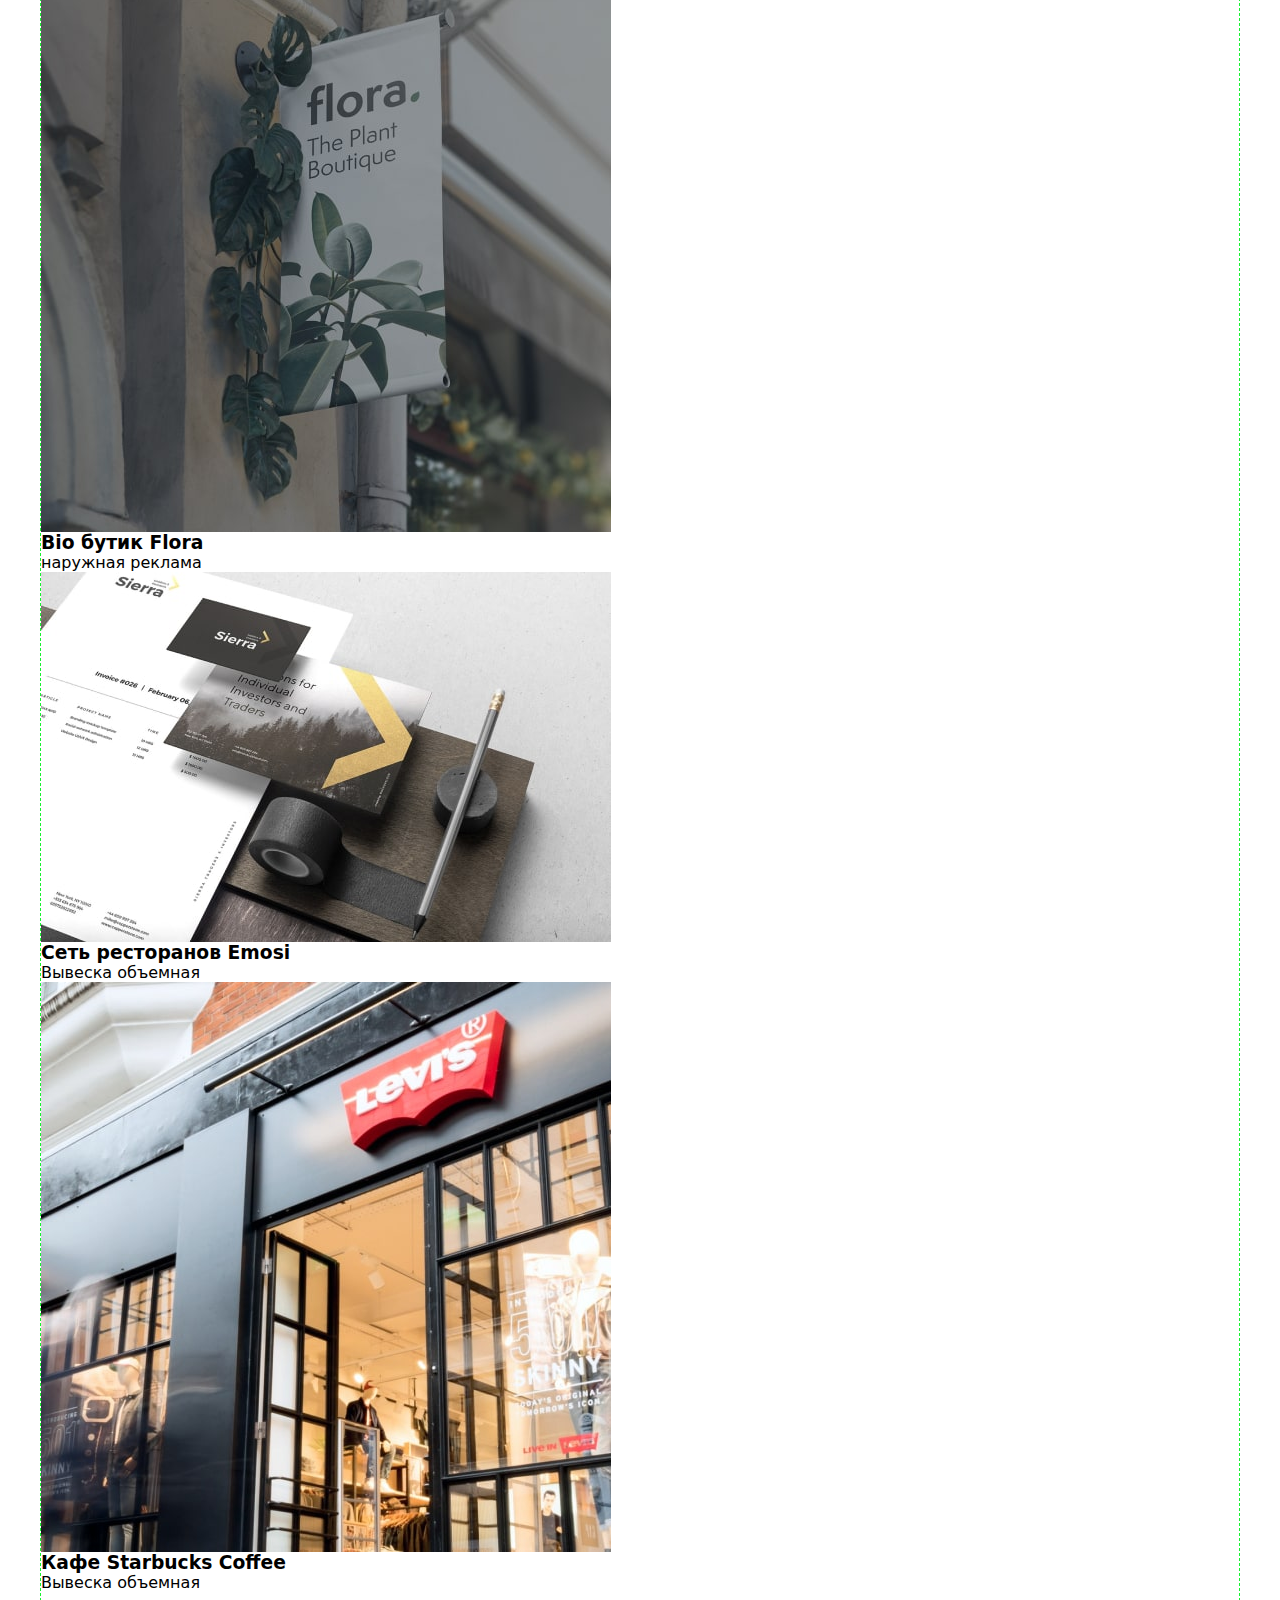
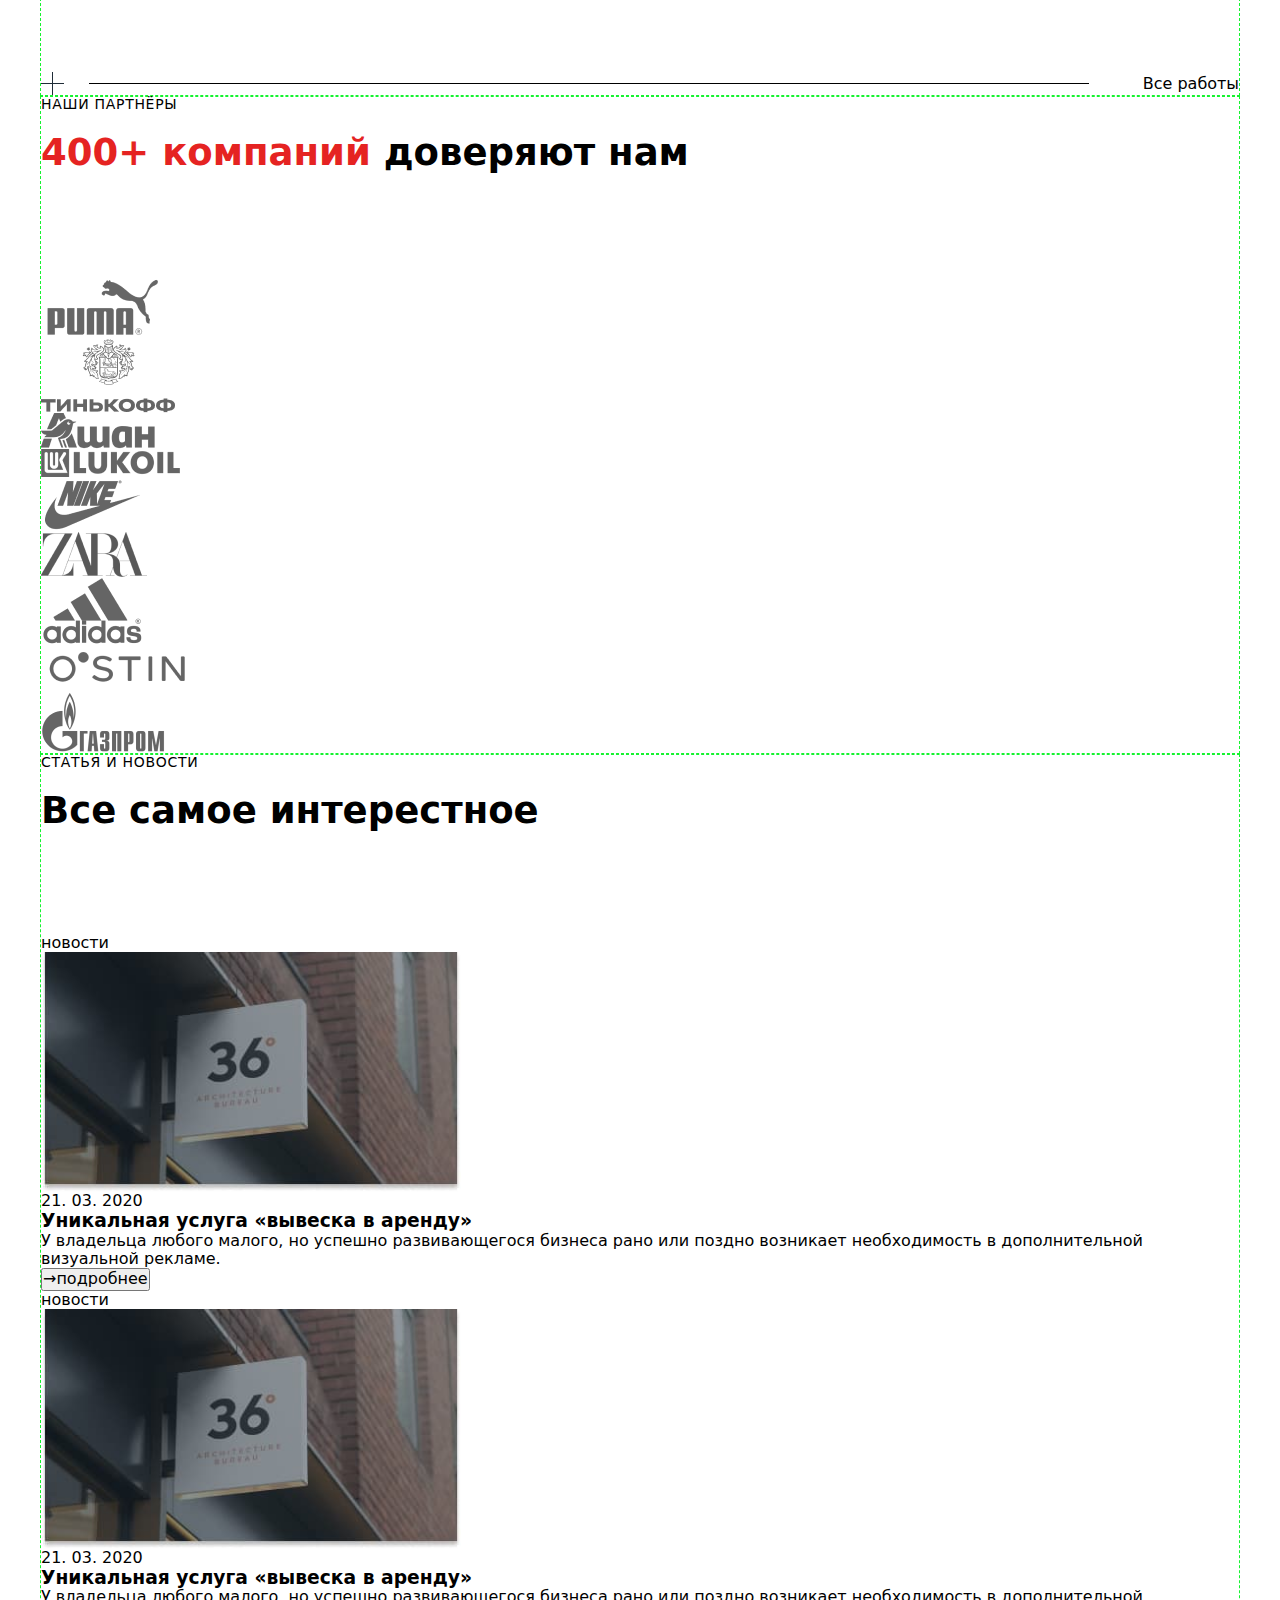
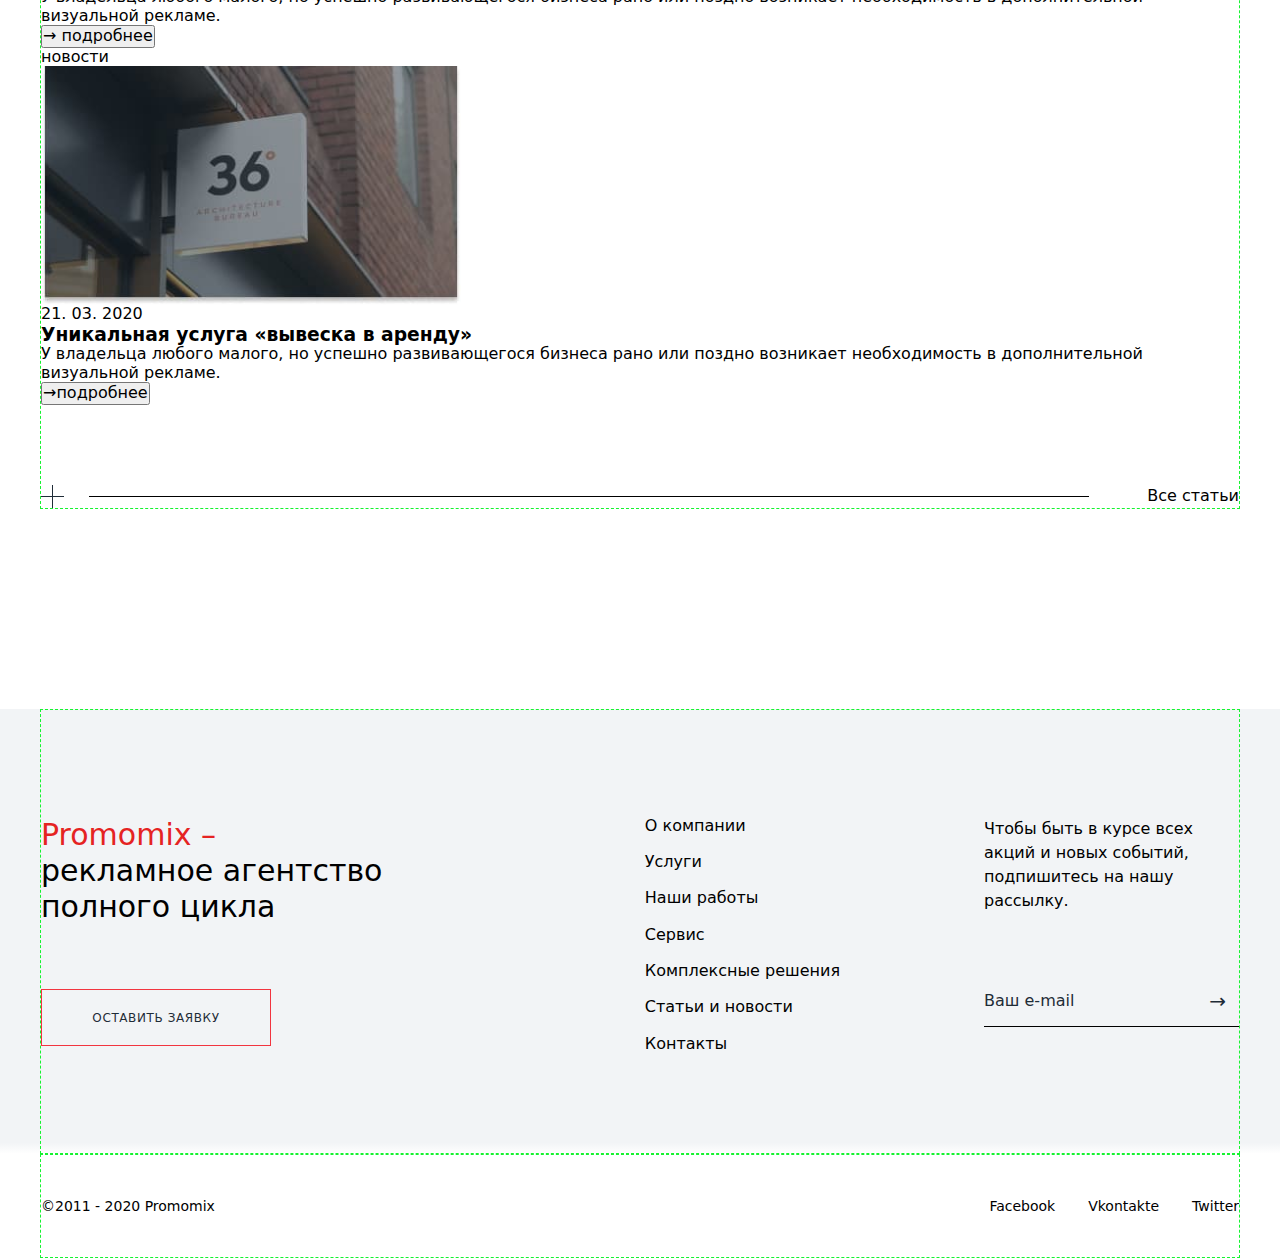
==== commit 070bf007: "try to do with scss" ====
--- a/index.html
+++ b/index.html
@@ -6,110 +6,161 @@
     <meta name="viewport" content="width=device-width, initial-scale=1.0" />
     <link rel="stylesheet" href="./Fonts/stylesheet.css" />
     <link rel="stylesheet" href="./css/modern-normalize.css" />
-    <link rel="stylesheet" href="./css/main.css" />
-    <link rel="stylesheet" href="./css/style.css" />
+    <link rel="stylesheet" href="./css/main.min.css" />
+    <!-- <link rel="stylesheet" href="./css/style.css" /> -->
     <title>promomix</title>
   </head>
   <body>
-    <header class="header" id="header">
-      <nav class="navigation container">
-        <a href="/" class="logo"><img src="./images/logo.jpg" alt="" /></a>
-        <ul class="list">
-          <li class="list-item icon">
-            <button type="button">
-              <svg class="icon-search" width="16" height="16">
-                <use href="./icon/icons.svg#search"></use>
-              </svg>
-              поиск
-            </button>
-          </li>
-          <li class="list-item"><a href="tel:84964290900" class="link">8 496 429 09 00</a></li>
-          <li class="list-item"><button type="button">оставить заявку</button></li>
-        </ul>
-      </nav>
+    <header class="page-header" id="header">
+      <div class="container">
+        <nav class="navigation">
+          <a class="logo" href="/"><img src="./images/logo.jpg" alt="" /></a>
+          <ul class="navigation__list list">
+            <li class="navigation__item icon">
+              <button class="navigation__button" type="button">
+                <svg class="icon-search icon" width="16" height="16">
+                  <use href="./icon/icons.svg#search"></use>
+                </svg>
+                поиск
+              </button>
+            </li>
+            <li class="navigation__item">
+              <a href="tel:84964290900" class="link">8 496 429 09 00</a>
+            </li>
+            <li class="navigation__item">
+              <button class="navigation__button" type="button">
+                оставить заявку
+              </button>
+            </li>
+          </ul>
+        </nav>
+      </div>
     </header>
     <section class="hero">
-      <div class="container">
+      <div class="container hero__container">
         <h1>
           <span>Promomix –</span> <br />
           рекламное агентство <br />
           полного цикла
         </h1>
         <ul class="social-list list">
-          <li class="list-item"><a href="" target="_blank" rel="noopener noreferrer">Facebook</a></li>
-          <li class="list-item"><a href="" target="_blank" rel="noopener noreferrer">Vkontakte</a></li>
-          <li class="list-item"><a href="" target="_blank" rel="noopener noreferrer">Twitter</a></li>
+          <li class="list-item">
+            <a href="" target="_blank" rel="noopener noreferrer">Facebook</a>
+          </li>
+          <li class="list-item">
+            <a href="" target="_blank" rel="noopener noreferrer">Vkontakte</a>
+          </li>
+          <li class="list-item">
+            <a href="" target="_blank" rel="noopener noreferrer">Twitter</a>
+          </li>
         </ul>
       </div>
+
+      <div class="hero__sidebar">
+        <button class="humburger-menu__button button" type="button">
+          <!-- <svg class="icon" width="30" height="30">
+            <use href="./icon/close.svg"></use>
+          </svg> -->
+          <svg class="icon hero__icon" width="30" height="30">
+            <use href="./icon/sparow.svg"></use>
+          </svg>
+        </button>
+      </div>
+
+      <ul class="navigation-list list">
+        <li class="navigation-list-item">
+          <a href="./html/obout.html">О компании</a>
+        </li>
+        <li class="navigation-list-item">
+          <a href="./html/features.html">Услуги</a>
+        </li>
+        <li class="navigation-list-item">
+          <a href="./html/works.html">Наши работы</a>
+        </li>
+        <li class="navigation-list-item">
+          <a href="./html/services.html">Сервис</a>
+        </li>
+        <li class="navigation-list-item">
+          <a href="./html/complex.html">Комплексные решения</a>
+        </li>
+        <li class="navigation-list-item">
+          <a href="./html/stores.html">Статьи и новости</a>
+        </li>
+        <li class="navigation-list-item">
+          <a href="/">Контакты</a>
+        </li>
+      </ul>
     </section>
 
     <section class="features">
       <div class="container">
-        <p class="little-title">услуги</p>
-        <h2 class="caption">Ключевые <span class="caption-part">направления</span></h2>
-        <ul class="key-areas list">
-          <li class="key-areas-item">
-            <a class="key-areas-link" href="/">
+        <p class="section-title--min">услуги</p>
+        <h2 class="section-title">
+          Ключевые <span class="section-title--red">направления</span>
+        </h2>
+        <ul class="grid list feature-list">
+          <li class="grid__item feature__item">
+            <a class="feature__link" href="/">
               <svg class="icon icon-size">
                 <use href="./icon/icons.svg#cod"></use>
               </svg>
-              <p>Наружная реклама</p>
-            </a>
-          </li>
-          <li class="key-areas-item">
-            <a class="key-areas-link" href="/">
+              <p class="feature__text">Наружная реклама</p>
+            </a>
+          </li>
+          <li class="grid__item feature__item">
+            <a class="feature__link" href="/">
               <svg class="icon icon-size">
                 <use href="./icon/icons.svg#print"></use>
               </svg>
-              <p>Широкоформатная печать</p>
-            </a>
-          </li>
-          <li class="key-areas-item">
-            <a class="key-areas-link" href="./html/polygraphy.html">
+              <p class="feature__text">Широкоформатная печать</p>
+            </a>
+          </li>
+          <li class="grid__item feature__item">
+            <a class="feature__link" href="./html/polygraphy.html">
               <svg class="icon icon-size">
                 <use href="./icon/icons.svg#copy"></use>
               </svg>
-              <p>Рекламная полиграфия</p>
-            </a>
-          </li>
-          <li class="key-areas-item">
-            <a class="key-areas-link" href="/">
+              <p class="feature__text">Рекламная полиграфия</p>
+            </a>
+          </li>
+          <li class="grid__item feature__item">
+            <a class="feature__link" href="/">
               <svg class="icon icon-size">
                 <use href="./icon/icons.svg#cap"></use>
               </svg>
-              <p>Сувенирная продукция</p>
-            </a>
-          </li>
-          <li class="key-areas-item">
-            <a class="key-areas-link" href="/">
+              <p class="feature__text">Сувенирная продукция</p>
+            </a>
+          </li>
+          <li class="grid__item feature__item">
+            <a class="feature__link" href="/">
               <svg class="icon icon-size">
                 <use href="./icon/icons.svg#board"></use>
               </svg>
-              <p>Внутренняя реклама</p>
-            </a>
-          </li>
-          <li class="key-areas-item">
-            <a class="key-areas-link" href="./html/post-shirts.html">
+              <p class="feature__text">Внутренняя реклама</p>
+            </a>
+          </li>
+          <li class="grid__item feature__item">
+            <a class="feature__link" href="./html/post-shirts.html">
               <svg class="icon icon-size">
                 <use href="./icon/icons.svg#shirts"></use>
               </svg>
-              <p>Брендирование одежды</p>
-            </a>
-          </li>
-          <li class="key-areas-item">
-            <a class="key-areas-link" href="/">
+              <p class="feature__text">Брендирование одежды</p>
+            </a>
+          </li>
+          <li class="grid__item feature__item">
+            <a class="feature__link" href="/">
               <svg class="icon icon-size">
                 <use href="./icon/icons.svg#bus"></use>
               </svg>
-              <p>Брендирование транспорта</p>
-            </a>
-          </li>
-          <li class="key-areas-item">
-            <a class="key-areas-link" href="./html/features.html">
+              <p class="feature__text">Брендирование транспорта</p>
+            </a>
+          </li>
+          <li class="grid__item feature__item">
+            <a class="feature__link" href="./html/features.html">
               <svg class="icon icon-size">
                 <use href="./icon/icons.svg#arrow"></use>
               </svg>
-              <p>Все услуги</p>
+              <p class="feature__text">Все услуги</p>
             </a>
           </li>
         </ul>
@@ -119,9 +170,9 @@
     <section class="benefits">
       <div class="container">
         <div class="benefits-part">
-          <p class="little-title">Наши преимущества</p>
-          <h2 class="caption">
-            <span class="caption-part">Создаем рекламу</span>
+          <p class="section-title--min">Наши преимущества</p>
+          <h2 class="section-title">
+            <span class="section-title--red">Создаем рекламу</span>
             <span class="caption-part-second">и формируем имидж</span>
             компаний
           </h2>
@@ -150,33 +201,55 @@
 
     <section class="works">
       <div class="container">
-        <p class="little-title">наши работы</p>
-        <h2 class="caption">Воплощаем <span class="caption-part">идеи</span></h2>
+        <p class="section-title--min">наши работы</p>
+        <h2 class="section-title">
+          Воплощаем <span class="section-title--red">идеи</span>
+        </h2>
 
         <ul class="works-list list">
           <li class="works-list-item">
-            <img src="./images/works/w1.jpg" alt="вывеска" width="570" height="370" />
+            <img
+              src="./images/works/w1.jpg"
+              alt="вывеска"
+              width="570"
+              height="370"
+            />
             <div class="work-item-signature">
               <h3>Кафе Starbucks Coffee</h3>
               <p>Вывеска объемная</p>
             </div>
           </li>
           <li class="works-list-item">
-            <img src="./images/works/w3.jpg" alt="вывеска" width="570" height="370" />
+            <img
+              src="./images/works/w3.jpg"
+              alt="вывеска"
+              width="570"
+              height="370"
+            />
             <div class="work-item-signature">
               <h3>Кафе Starbucks Coffee</h3>
               <p>Вывеска объемная</p>
             </div>
           </li>
           <li class="works-list-item">
-            <img src="./images/works/w6.jpg" alt="вывеска" width="570" height="570" />
+            <img
+              src="./images/works/w6.jpg"
+              alt="вывеска"
+              width="570"
+              height="570"
+            />
             <div class="work-item-signature">
               <h3>Кафе Starbucks Coffee</h3>
               <p>Вывеска объемная</p>
             </div>
           </li>
           <li class="works-list-item">
-            <img src="./images/works/w2.jpg" alt="вывеска" width="570" height="570" />
+            <img
+              src="./images/works/w2.jpg"
+              alt="вывеска"
+              width="570"
+              height="570"
+            />
             <div class="work-item-signature">
               <h3>Bio бутик Flora</h3>
               <p>наружная реклама</p>
@@ -184,14 +257,24 @@
           </li>
 
           <li class="works-list-item">
-            <img src="./images/works/w4.jpg" alt="вывеска" width="570" height="570" />
+            <img
+              src="./images/works/w4.jpg"
+              alt="вывеска"
+              width="570"
+              height="570"
+            />
             <div class="work-item-signature">
               <h3>Сеть ресторанов Emosi</h3>
               <p>Вывеска объемная</p>
             </div>
           </li>
           <li class="works-list-item">
-            <img src="./images/works/w5.jpg" alt="вывеска" width="570" height="370" />
+            <img
+              src="./images/works/w5.jpg"
+              alt="вывеска"
+              width="570"
+              height="370"
+            />
             <div class="work-item-signature">
               <h3>Кафе Starbucks Coffee</h3>
               <p>Вывеска объемная</p>
@@ -211,9 +294,11 @@
     <section class="partners">
       <div class="container flexbox">
         <div class="partner-part">
-          <p class="little-title">Наши партнёры</p>
-          <h2 class="caption">
-            <span class="caption-part">400+ <span class="caption-black"> компаний</span></span>
+          <p class="section-title--min">Наши партнёры</p>
+          <h2 class="section-title">
+            <span class="section-title--red"
+              >400+ <span class="caption-black"> компаний</span></span
+            >
             доверяют нам
           </h2>
         </div>
@@ -252,54 +337,84 @@
 
     <section class="article">
       <div class="container">
-        <p class="little-title">статья и новости</p>
-        <h2 class="caption">Все самое интерестное</h2>
+        <p class="section-title--min">статья и новости</p>
+        <h2 class="section-title">Все самое интерестное</h2>
 
         <ul class="article-list list">
           <li class="article-list-item">
             <div class="image-block">
               <p>новости</p>
-              <img src="./images/interest/123.jpg" alt="news" width="420" height="236" />
+              <img
+                src="./images/interest/123.jpg"
+                alt="news"
+                width="420"
+                height="236"
+              />
             </div>
             <div class="desctiption">
               <p class="data">21. 03. 2020</p>
-              <h3 class="desc-headline">Уникальная услуга «вывеска в аренду»</h3>
+              <h3 class="desc-headline">
+                Уникальная услуга «вывеска в аренду»
+              </h3>
               <p class="paragraph">
-                У владельца любого малого, но успешно развивающегося бизнеса рано или поздно возникает необходимость в дополнительной визуальной
-                рекламе.
+                У владельца любого малого, но успешно развивающегося бизнеса
+                рано или поздно возникает необходимость в дополнительной
+                визуальной рекламе.
               </p>
-              <button class="article-btn" type="button"><span> &#8594;</span>подробнее</button>
+              <button class="article-btn" type="button">
+                <span> &#8594;</span>подробнее
+              </button>
             </div>
           </li>
 
           <li class="article-list-item">
             <div class="image-block">
               <p>новости</p>
-              <img src="./images/interest/123.jpg" alt="news" width="420" height="236" />
+              <img
+                src="./images/interest/123.jpg"
+                alt="news"
+                width="420"
+                height="236"
+              />
             </div>
             <div class="desctiption">
               <p class="data">21. 03. 2020</p>
-              <h3 class="desc-headline">Уникальная услуга «вывеска в аренду»</h3>
+              <h3 class="desc-headline">
+                Уникальная услуга «вывеска в аренду»
+              </h3>
               <p class="paragraph">
-                У владельца любого малого, но успешно развивающегося бизнеса рано или поздно возникает необходимость в дополнительной визуальной
-                рекламе.
+                У владельца любого малого, но успешно развивающегося бизнеса
+                рано или поздно возникает необходимость в дополнительной
+                визуальной рекламе.
               </p>
-              <button class="article-btn" type="button"><span> &#8594;</span> подробнее</button>
+              <button class="article-btn" type="button">
+                <span> &#8594;</span> подробнее
+              </button>
             </div>
           </li>
           <li class="article-list-item">
             <div class="image-block">
               <p>новости</p>
-              <img src="./images/interest/123.jpg" alt="news" width="420" height="236" />
+              <img
+                src="./images/interest/123.jpg"
+                alt="news"
+                width="420"
+                height="236"
+              />
             </div>
             <div class="desctiption">
               <p class="data">21. 03. 2020</p>
-              <h3 class="desc-headline">Уникальная услуга «вывеска в аренду»</h3>
+              <h3 class="desc-headline">
+                Уникальная услуга «вывеска в аренду»
+              </h3>
               <p class="paragraph">
-                У владельца любого малого, но успешно развивающегося бизнеса рано или поздно возникает необходимость в дополнительной визуальной
-                рекламе.
+                У владельца любого малого, но успешно развивающегося бизнеса
+                рано или поздно возникает необходимость в дополнительной
+                визуальной рекламе.
               </p>
-              <button class="article-btn" type="button"><span> &#8594;</span>подробнее</button>
+              <button class="article-btn" type="button">
+                <span> &#8594;</span>подробнее
+              </button>
             </div>
           </li>
         </ul>
@@ -316,66 +431,101 @@
       </div>
     </section>
 
-    <section class="footer-page">
-      <div class="container footer-page-container">
-        <div class="footer-title">
-          <h2 class="footer-caption">
-            <span class="caption-part">Promomix – </span> <br />
+    <footer class="footer-page">
+      <div class="container footer-page__container">
+        <div class="footer-page__inner">
+          <h2 class="footer-page__title">
+            <span class="section-title--red">Promomix – </span> <br />
             рекламное агентство <br />
             полного цикла
           </h2>
-          <button class="button" type="button">оставить заявку</button>
+          <button class="button footer-page__button" type="button">
+            оставить заявку
+          </button>
         </div>
 
-        <div class="page-navigation">
+        <div class="footer-page__navigation">
           <nav>
-            <ul class="navigation-list list">
-              <li class="navigation-list-item">
+            <ul class="footer-page__navigation-list list">
+              <li class="footer-page__navigation-item">
                 <a href="./html/obout.html">О компании</a>
               </li>
-              <li class="navigation-list-item">
+              <li class="footer-page__navigation-item">
                 <a href="./html/features.html">Услуги</a>
               </li>
-              <li class="navigation-list-item">
+              <li class="footer-page__navigation-item">
                 <a href="./html/works.html">Наши работы</a>
               </li>
-              <li class="navigation-list-item">
+              <li class="footer-page__navigation-item">
                 <a href="./html/services.html">Сервис</a>
               </li>
-              <li class="navigation-list-item">
+              <li class="footer-page__navigation-item">
                 <a href="./html/complex.html">Комплексные решения</a>
               </li>
-              <li class="navigation-list-item">
+              <li class="footer-page__navigation-item">
                 <a href="./html/stores.html">Статьи и новости</a>
               </li>
-              <li class="navigation-list-item">
+              <li class="footer-page__navigation-item">
                 <a href="/">Контакты</a>
               </li>
             </ul>
           </nav>
 
-          <div class="page-email">
-            <p class="text">Чтобы быть в курсе всех акций и новых событий, подпишитесь на нашу рассылку.</p>
+          <div class="footer-page__email">
+            <p class="footer-page__email-text">
+              Чтобы быть в курсе всех акций и новых событий, подпишитесь на нашу
+              рассылку.
+            </p>
             <!--поле для ввода e-mail-->
-            <form class="page-form">
-              <input class="form-input" type="email" placeholder="Ваш e-mail" />
+            <form class="footer-page__form">
+              <input
+                class="footer-page__form-input"
+                type="email"
+                placeholder="Ваш e-mail"
+              />
               <!--<input type="submit" placeholder="&#8594;">-->
-              <button class="form-btn" type="submit">&#8594;</button>
+              <button class="footer-page__form-btn" type="submit">
+                &#8594;
+              </button>
             </form>
           </div>
         </div>
       </div>
-    </section>
-
-    <footer class="footer">
-      <div class="container copyright">
-        <p>&copy;2011 - 2020 Promomix</p>
-
-        <ul class="copy-list list">
-          <li class="copy-list-item"><a href="" target="_blank" rel="noopener noreferrer">Facebook</a></li>
-          <li class="copy-list-item"><a href="" target="_blank" rel="noopener noreferrer">Vkontakte</a></li>
-          <li class="copy-list-item"><a href="" target="_blank" rel="noopener noreferrer">Twitter</a></li>
-        </ul>
+
+      <div class="footer-copyrigt">
+        <div class="container footer-copyrigt__container">
+          <p>&copy;2011 - 2020 Promomix</p>
+
+          <ul class="footer-copyrigt__list list">
+            <li class="footer-copyrigt__item">
+              <a
+                class="footer-copyrigt__link"
+                href=""
+                target="_blank"
+                rel="noopener noreferrer"
+                >Facebook</a
+              >
+            </li>
+            <li class="footer-copyrigt__item">
+              <a
+                class="footer-copyrigt__link"
+                href=""
+                target="_blank"
+                rel="noopener noreferrer"
+                >Vkontakte</a
+              >
+            </li>
+            <li class="footer-copyrigt__item">
+              <a
+                class="footer-copyrigt__link"
+                href=""
+                target="_blank"
+                rel="noopener noreferrer"
+                >Twitter</a
+              >
+            </li>
+          </ul>
+        </div>
       </div>
     </footer>
   </body>
--- a/css/main.min.css
+++ b/css/main.min.css
@@ -0,0 +1,2 @@
+/*! modern-normalize v1.0.0 | MIT License | https://github.com/sindresorhus/modern-normalize */*{margin:0;padding:0;box-sizing:border-box}a{display:block;color:inherit}img{display:block;max-width:100%;height:auto}ul,ol{list-style:none}a{text-decoration:none}code,kbd,samp,pre{font-family:"Open Sans", sans-serif;font-size:1em}*,*::before,*::after{box-sizing:border-box}:root{-moz-tab-size:4;tab-size:4}html{line-height:1.15;-webkit-text-size-adjust:100%}body{margin:0;padding:0}body{font-family:system-ui,-apple-system,"Segoe UI",Roboto,Helvetica,Arial,sans-serif,"Apple Color Emoji","Segoe UI Emoji"}hr{height:0;color:inherit}abbr[title]{text-decoration:underline dotted}b,strong{font-weight:bolder}small{font-size:80%}sub,sup{font-size:75%;line-height:0;position:relative;vertical-align:baseline}sub{bottom:-0.25em}sup{top:-0.5em}table{text-indent:0;border-color:inherit}button,input,optgroup,select,textarea{font-family:inherit;font-size:100%;line-height:1.15;margin:0}address{font-style:normal}button,select{text-transform:none}button,[type="button"],[type="reset"],[type="submit"]{-webkit-appearance:button}::-moz-focus-inner{border-style:none;padding:0}:-moz-focusring{outline:1px dotted ButtonText}:-moz-ui-invalid{box-shadow:none}legend{padding:0}progress{vertical-align:baseline}::-webkit-inner-spin-button,::-webkit-outer-spin-button{height:auto}[type="search"]{-webkit-appearance:textfield;outline-offset:-2px}::-webkit-search-decoration{-webkit-appearance:none}::-webkit-file-upload-button{-webkit-appearance:button;font:inherit}summary{display:list-item}:root{--main-font: "TT Norms", sans-serif;--main-red: #e52322;--main-grey: #b0b6bf;--main-black: #1f2c37;--main-white: #ffffff;--background-color: #f2f4f7;--placeholder-text-color: #1f2c37;--button-border-color: #f2353f;--grid-num: 4}.container{width:1200px;margin:0 auto;border:1px dashed #15f32f}.grid{display:flex;flex-wrap:wrap;margin-left:-60px;margin-top:-60px}.grid__item{flex-basis:calc((100% - 60px * var(--grid-num)) / var(--grid-num));margin-left:60px;margin-top:60px}.page-header{background-color:var(--main-white)}.navigation{display:flex}.navigation__list{display:flex;justify-content:space-between;align-items:center;margin-left:auto}.logo,.navigation__item{padding-top:40px;padding-bottom:40px}.navigation__item:not(:last-child){margin-right:120px}.navigation__button{background-color:transparent;border:none;cursor:pointer;font-size:13px}.navigation__item:first-child{font-size:16px;display:flex;align-items:center;text-transform:capitalize}.navigation__item:last-child{font-size:13px;text-transform:uppercase;font-weight:700}.navigation__item:nth-child(2){font-size:15px}.icon{display:inline-flex;align-items:center;justify-content:center}.icon-search{margin-right:12px;fill:currentColor}.footer-page{margin-top:200px;background-image:linear-gradient(to top, #fff 0%, #fff 19%, #f2f4f6 21%, #f2f4f6 80%, #f2f4f6 100%)}.footer-page__container{display:flex;justify-content:space-between;padding-top:107px;padding-bottom:100px}.footer-page__inner{flex-basis:calc(100% / 2)}.footer-page__title{display:block;margin-bottom:62px;font-style:normal;font-weight:normal;font-size:30px;line-height:1.2}.footer-page__button{width:230px;margin-top:64px;background-color:transparent}.footer-page__navigation{display:flex}.footer-page__navigation-list{display:flex;flex-direction:column}.footer-page__navigation-item{margin-bottom:18px}.footer-page__navigation-item:nth-child(7n){margin-bottom:0px}.footer-page__email{margin-left:144px}.footer-page__form-input{border:none;background-color:transparent}.footer-page__form-input::placeholder{font-size:16px;line-height:1;color:var(--placeholder-text-color)}.footer-page__email-text{display:block;width:255px;margin-bottom:64px;line-height:1.5}.footer-page__form{border-bottom:1px solid black;display:flex;justify-content:space-between}.footer-page__form-btn{padding:13px;font-size:20px;background-color:transparent;color:var(--main-black);border:none;transition:color 250ms linear}.footer-page__form-btn:hover,.footer-page__form-btn:focus{color:var(--main-red)}.footer-copyrigt__container{display:flex;justify-content:space-between;align-items:center;font-size:14px}.footer-copyrigt__list{display:inline-flex}.footer-copyrigt__item{margin-right:33px}.footer-copyrigt__item:nth-child(3n){margin-right:0}.footer-copyrigt__link{padding-top:43px;padding-bottom:43px}.section-title{padding-bottom:100px;font-size:37px;line-height:1.2}.section-title--red{color:var(--main-red)}.section-title--min{margin-bottom:20px;font-size:14px;line-height:1;letter-spacing:0.05em;text-transform:uppercase;color:var(--color-smalltitle)}.button{display:block;font-style:normal;font-weight:500;font-size:12px;line-height:1;text-align:center;letter-spacing:0.05em;text-transform:uppercase;color:var(--main-black);padding:22px 44px 21px 44px;border:1px solid var(--button-border-color);transition:color 250ms linear, background-color 250ms linear;cursor:pointer}.button:hover,.button:focus{color:var(--main-white);background-color:var(--main-red)}.icon-size{width:70px;height:70px;fill:#e52322}.feature-list{--grid-num: 4}.feature__link{display:flex;flex-direction:column;min-height:255px;padding-left:40px;padding-top:40px;font-weight:normal;font-size:19px;line-height:1.32}.feature__text{display:block;max-width:100px;margin-top:53px}.feature__link:hover,.feature__link:focus{background-color:#e52322;color:#ffffff}.feature__link:hover .icon,.feature__link:focus .icon{fill:#ffffff}.all{display:flex;align-items:center;justify-content:center;margin-top:80px;border-style:none;background-color:#fff;font-weight:500;font-size:16px;line-height:1}.all{position:relative;display:flex;justify-content:space-between;align-items:center}.all img{width:23px;height:23px}.all::after{position:absolute;content:"";display:inline-flex;width:1000px;height:1px;margin-right:48px;margin-left:48px;background-color:currentColor}.proposal{margin-top:200px;margin-bottom:200px}.proposal .caption{padding-bottom:34px}.proposal-text{width:340px;font-size:20px;line-height:1.4}.proposal-box{display:flex;justify-content:space-between}.proposal-item{flex-basis:calc(100% / 2)}.proposal-form{display:flex;flex-direction:column;margin-left:60px}.proposal .form-input{font-family:var(--main-font);border:none;background-color:#fff;font-size:20px;line-height:1.4;border-bottom:1px solid #b0b6bf;padding-top:45px;padding-bottom:15px}.form-input::placeholder{color:var(--placeholder-text-color);font-size:18px;line-height:1}.inputfile{width:0.1px;height:0.1px;opacity:0;overflow:hidden;position:absolute;z-index:-1}.inputfile+label{padding:34px 10px 9px 0;font-style:normal;font-weight:500;font-size:16px;line-height:1;border-bottom:1px solid #b0b6bf;color:var(--main-black);background-color:var(--main-white);display:inline-block;cursor:pointer;transition:color 250ms linear}.inputfile:focus+label,.inputfile+label:hover{color:red}.proposal-form .button{width:230px;margin-top:42px;background-color:var(--main-white)}.proposal-form .button:hover,.proposal-form .button:focus{color:var(--main-white);background-color:var(--main-red)}.proposal-form .text-accept{padding:0;display:block;width:274px;margin:51px 6px 6px 60px;font-weight:normal;font-size:14px;line-height:1;text-transform:none;color:#b0b6bf}
+/*# sourceMappingURL=main.min.css.map */--- a/css/style.css
+++ b/css/style.css
@@ -278,26 +278,6 @@
   margin-left: 48px;
   background-color: currentColor;
 }
-/* 
-.line::after {
-  content: "";
-  display: inline-flex;
-  width: 1000px;
-  height: 1px;
-  margin-top: 17px;
-  margin-bottom: 20px;
-  background-color: currentColor;
-  margin-right: 40px;
-} */
-
-/* .plus::before {
-  content: "\0002B";
-  left: 0px;
-  width: 23px;
-  height: 23px;
-  margin-right: 42px;
-  position: absolute;
-} */
 
 /*--------partners--------*/
 .partners {
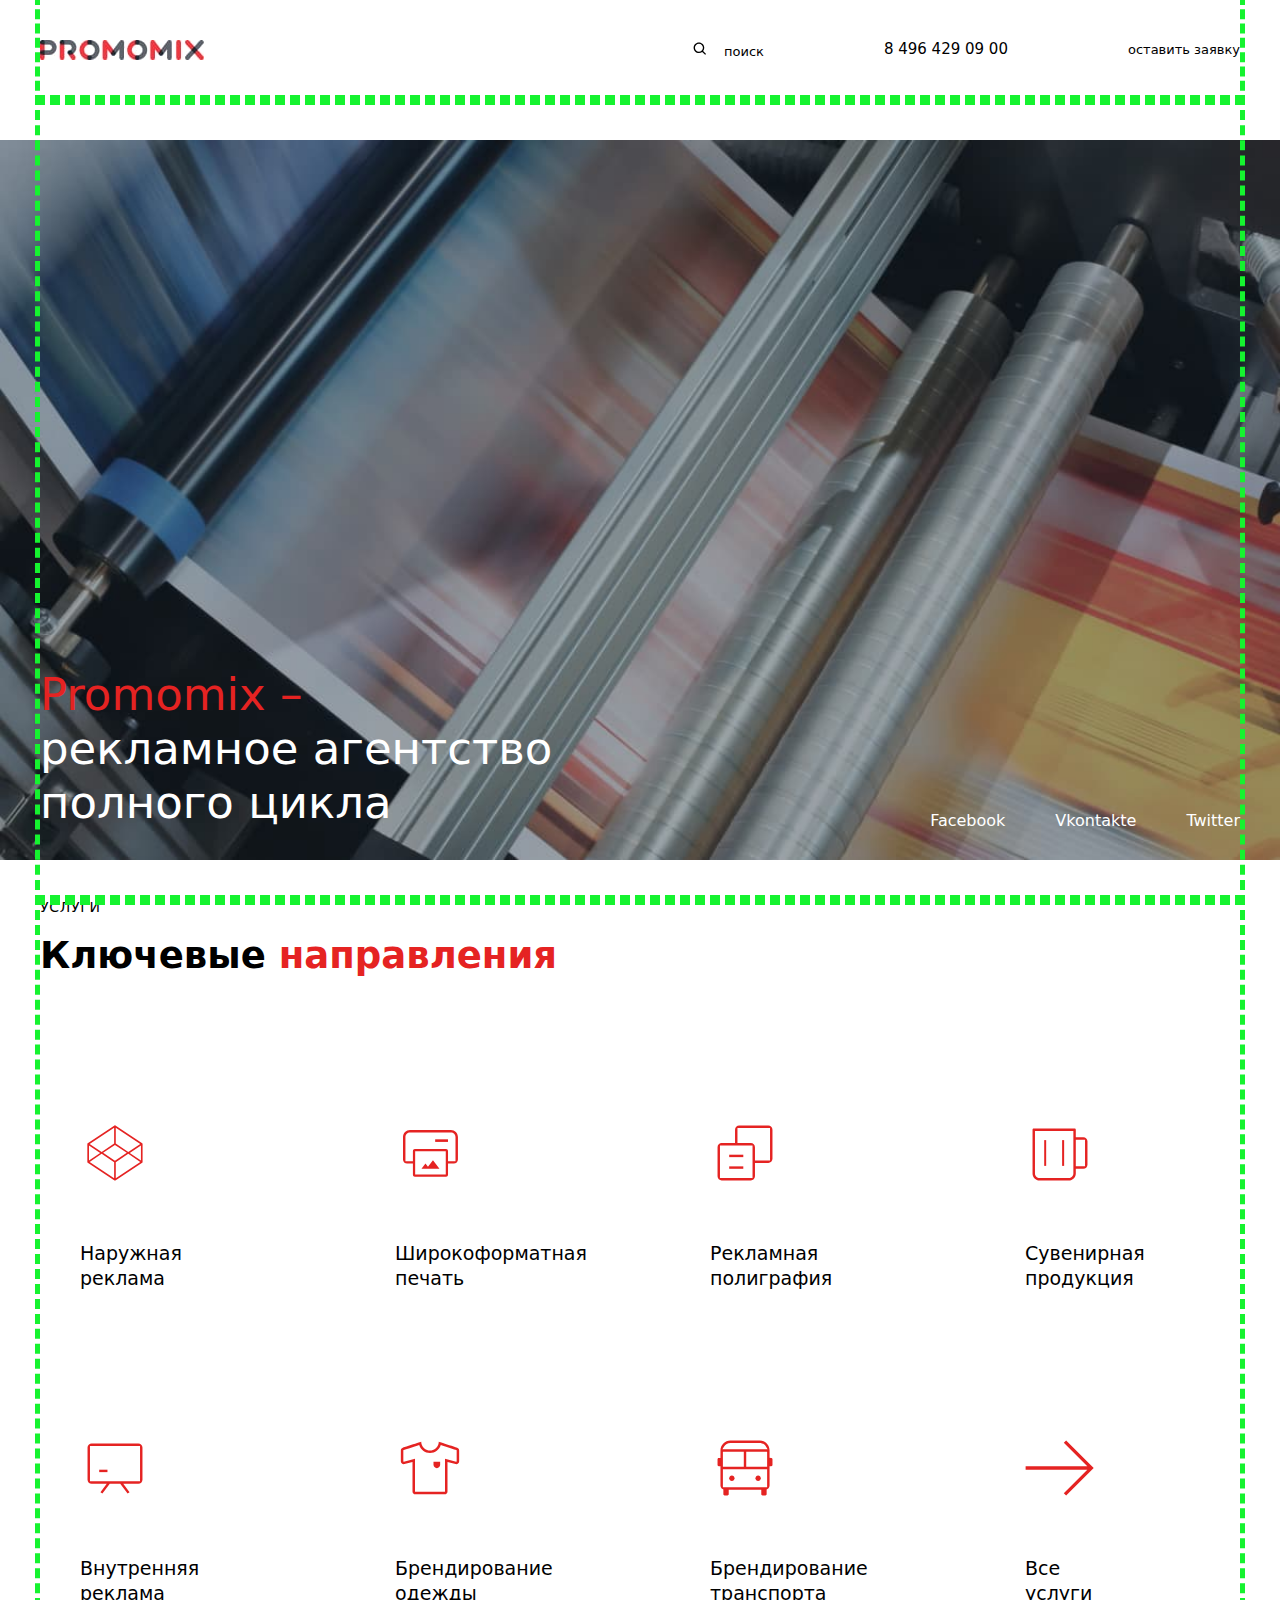
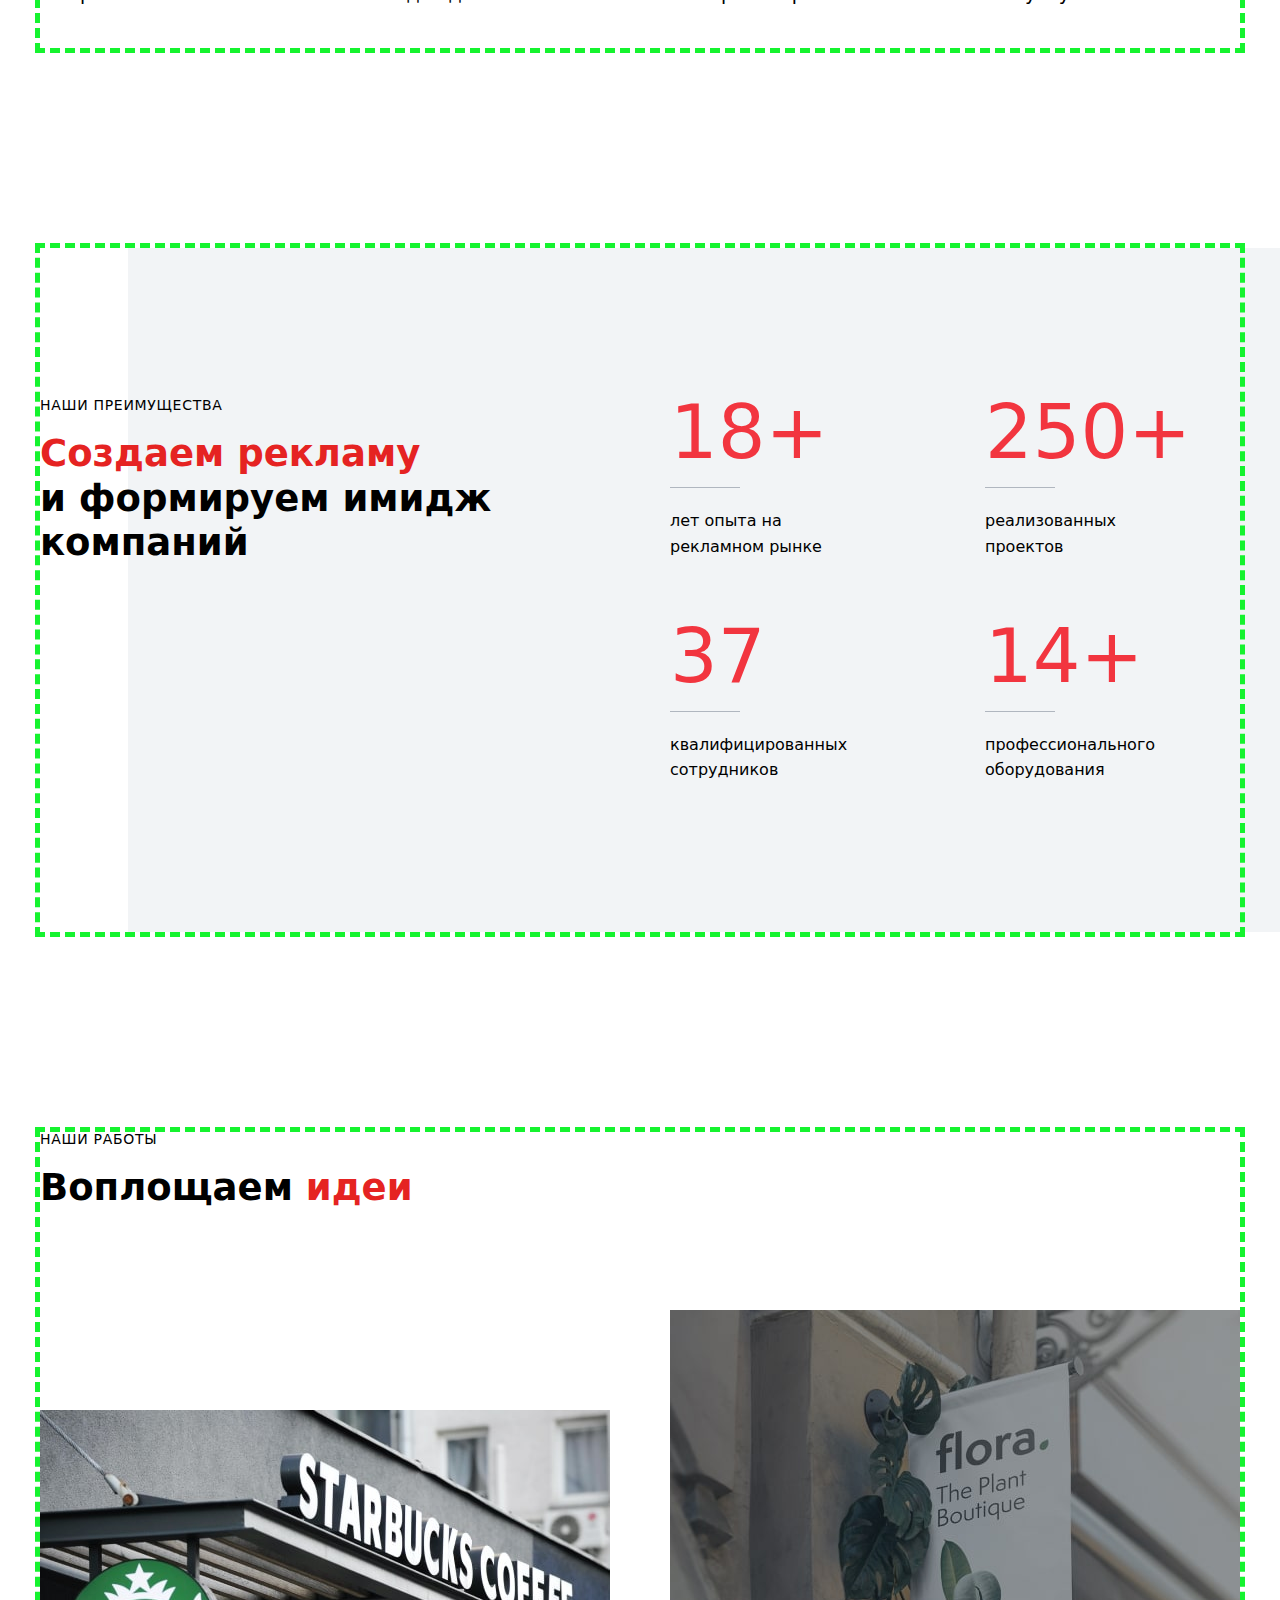
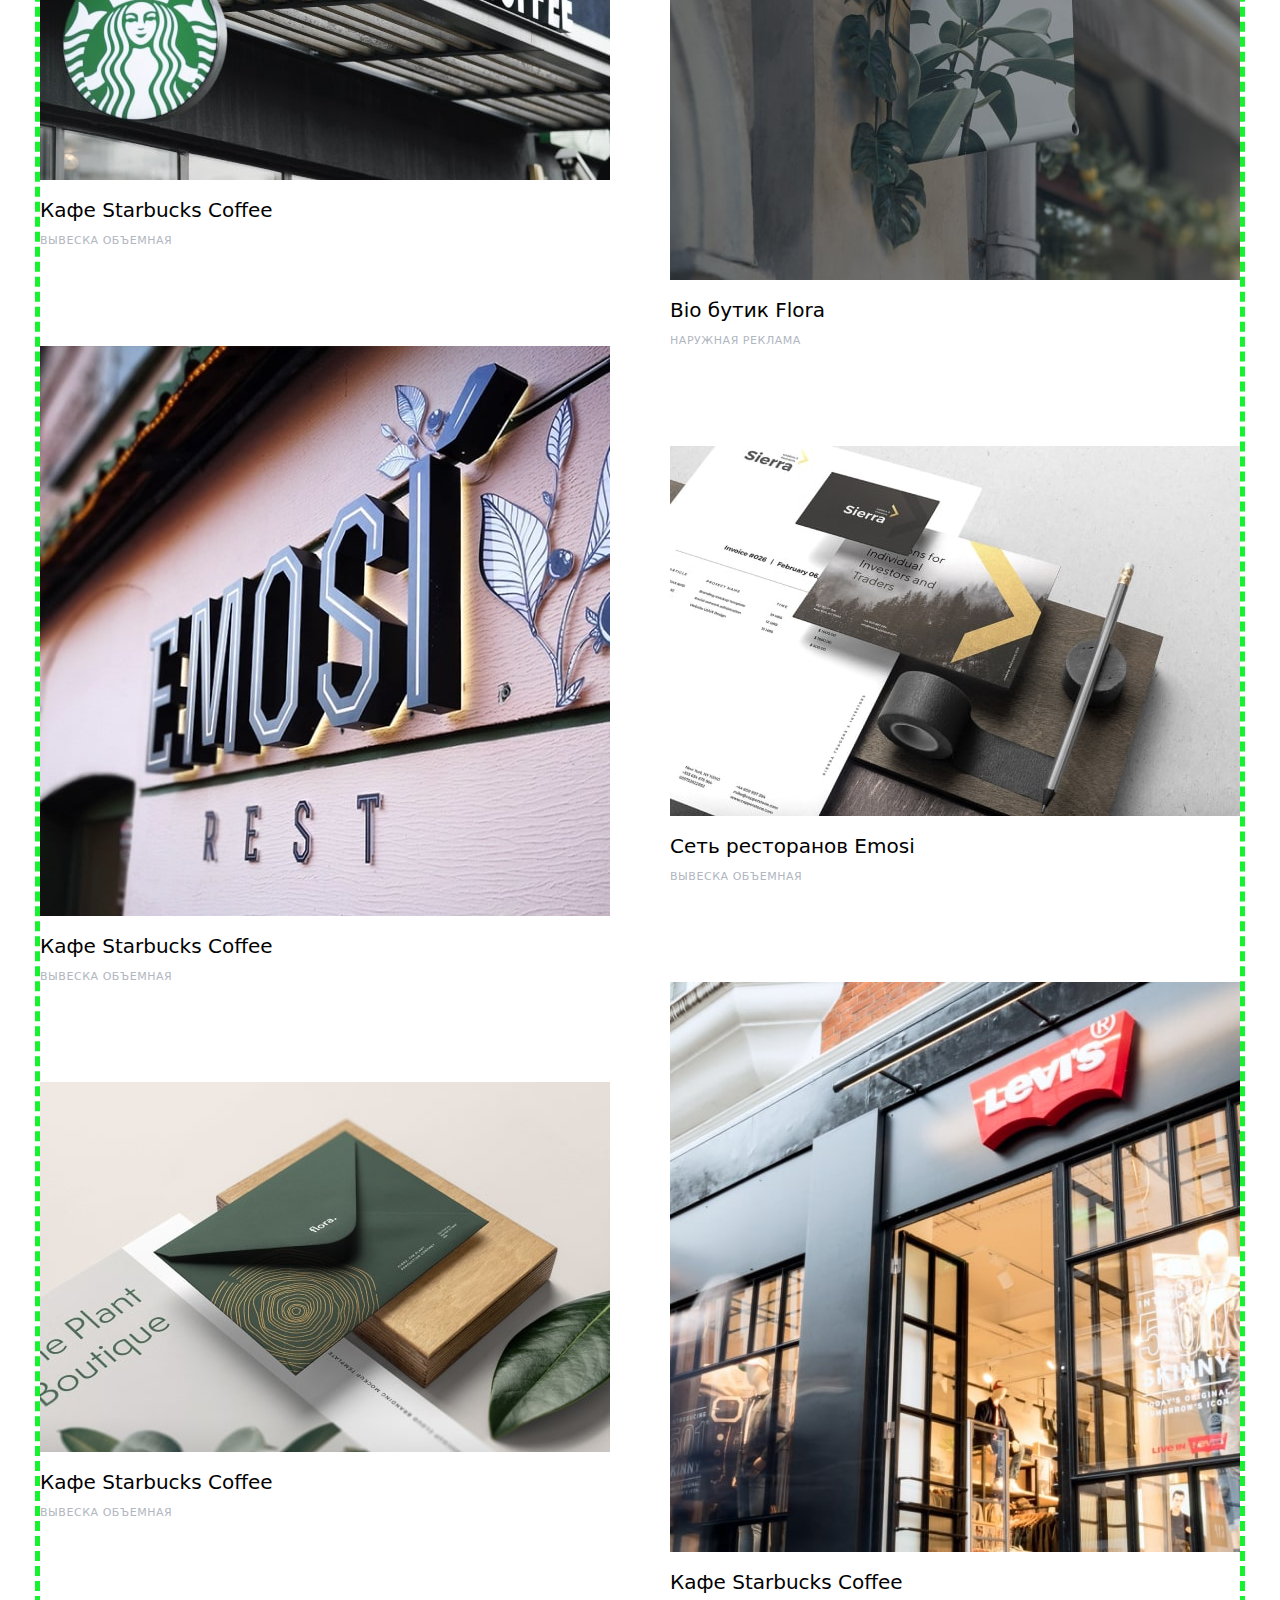
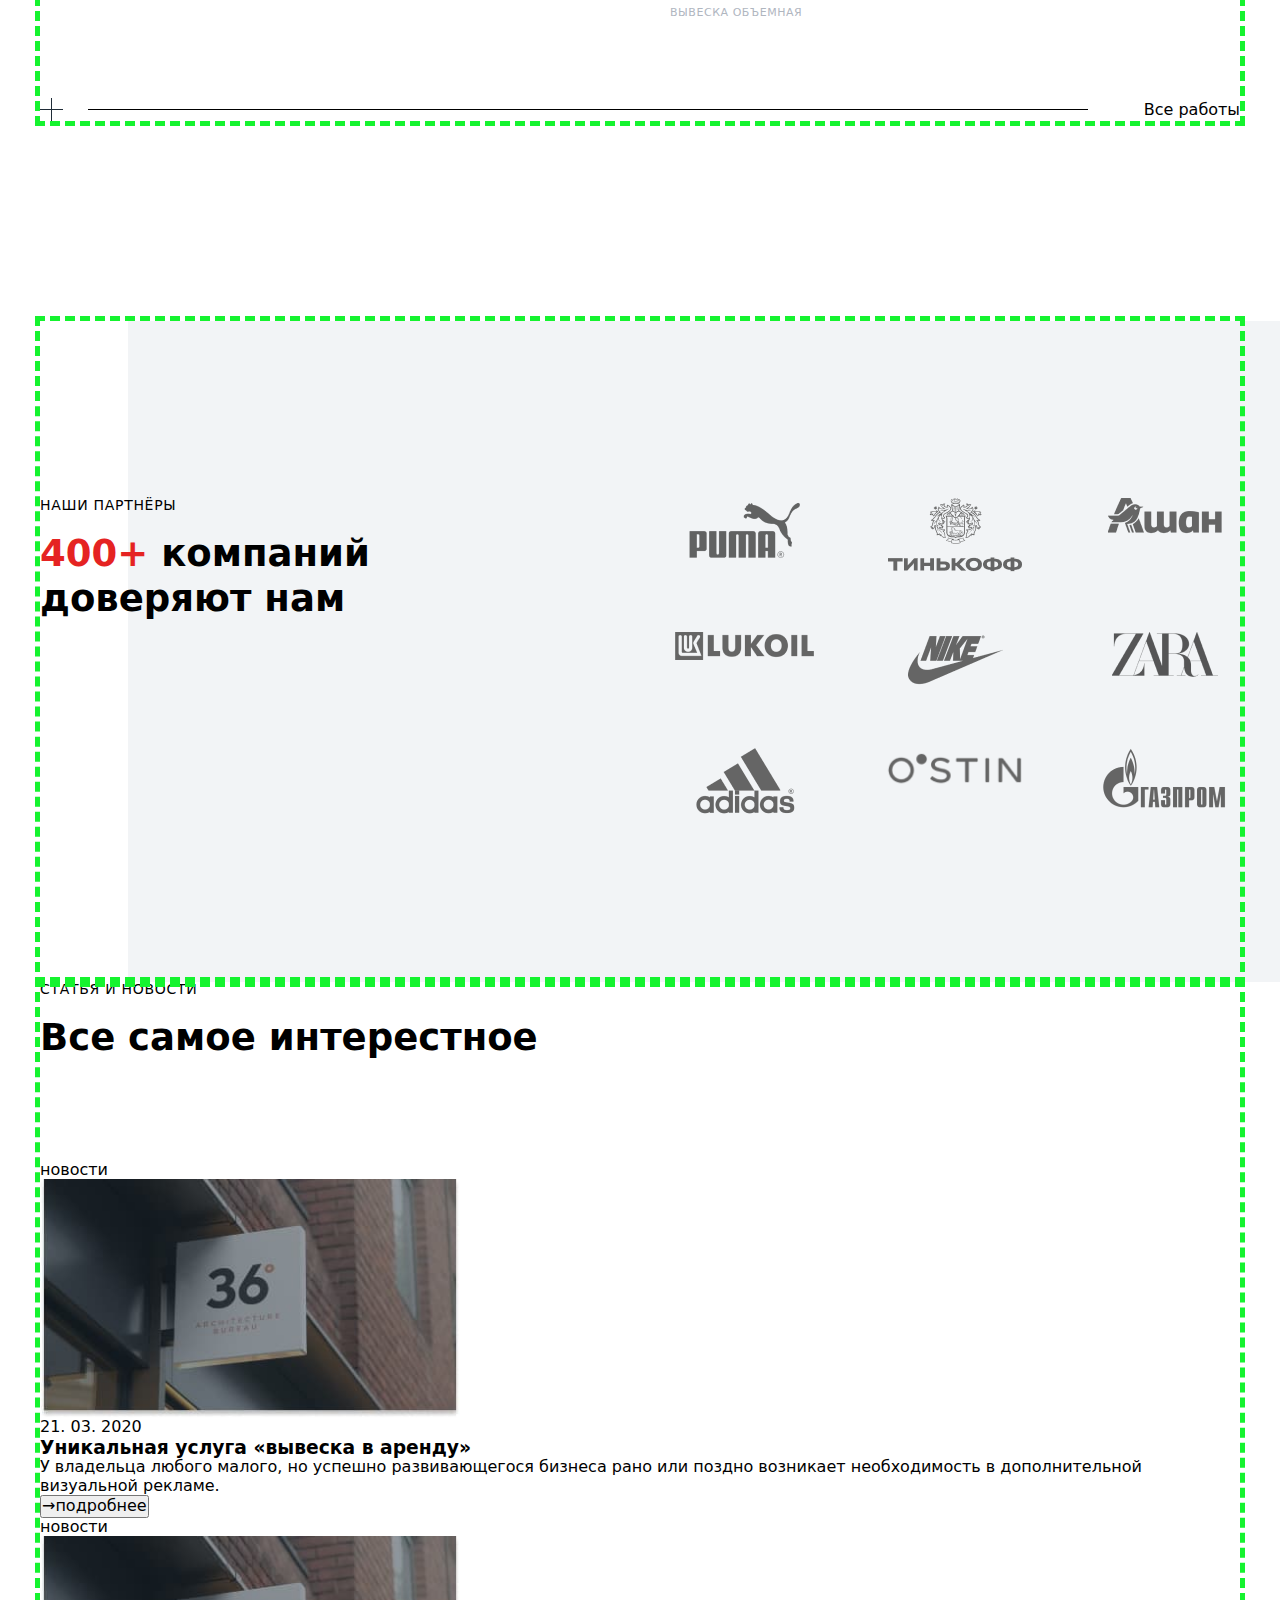
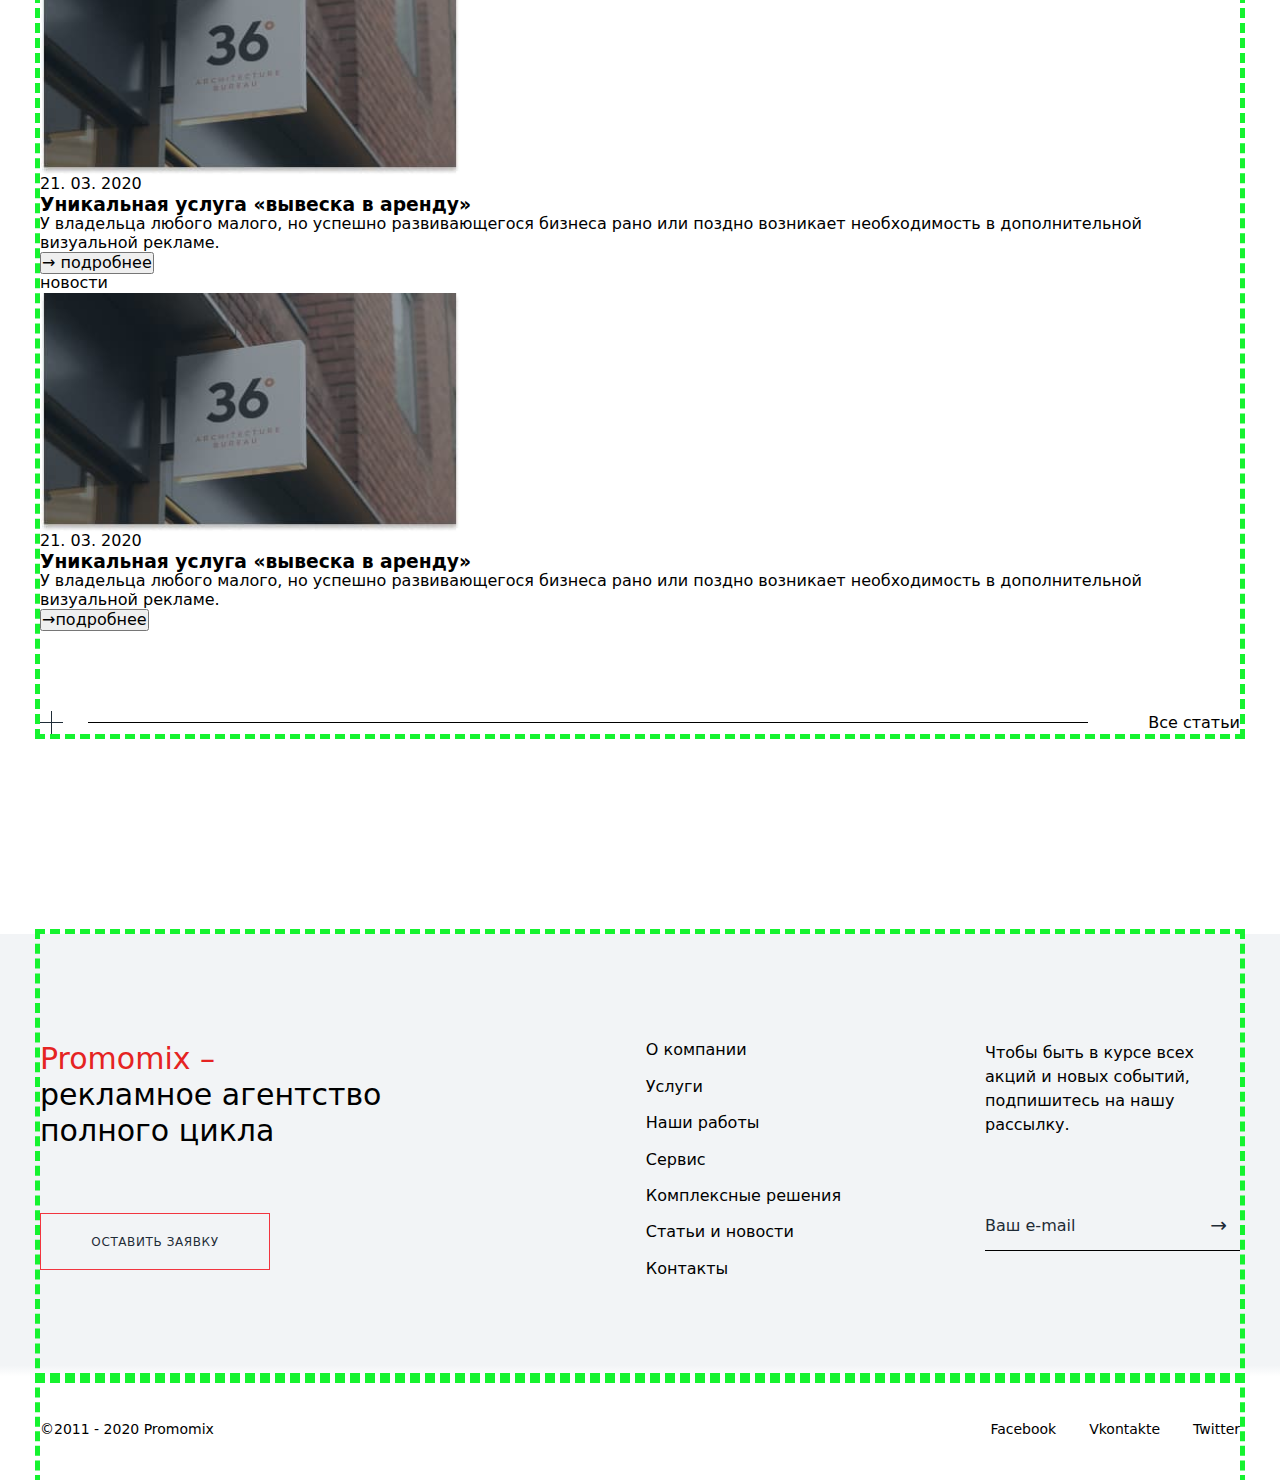
==== commit 66877c98: "30_04" ====
--- a/index.html
+++ b/index.html
@@ -38,11 +38,12 @@
     </header>
     <section class="hero">
       <div class="container hero__container">
-        <h1>
-          <span>Promomix –</span> <br />
+        <h1 class="hero__title">
+          <span class="hero__title--color">Promomix –</span> <br />
           рекламное агентство <br />
           полного цикла
         </h1>
+
         <ul class="social-list list">
           <li class="list-item">
             <a href="" target="_blank" rel="noopener noreferrer">Facebook</a>
@@ -56,18 +57,18 @@
         </ul>
       </div>
 
-      <div class="hero__sidebar">
-        <button class="humburger-menu__button button" type="button">
-          <!-- <svg class="icon" width="30" height="30">
+      <!-- <div class="hero__sidebar">
+        <button class="humburger-menu__button button" type="button"> -->
+      <!-- <svg class="icon" width="30" height="30">
             <use href="./icon/close.svg"></use>
           </svg> -->
-          <svg class="icon hero__icon" width="30" height="30">
+      <!-- <svg class="icon hero__icon" width="30" height="30">
             <use href="./icon/sparow.svg"></use>
           </svg>
-        </button>
-      </div>
-
-      <ul class="navigation-list list">
+        </button> 
+      </div>-->
+
+      <!-- <ul class="navigation-list list">
         <li class="navigation-list-item">
           <a href="./html/obout.html">О компании</a>
         </li>
@@ -89,7 +90,7 @@
         <li class="navigation-list-item">
           <a href="/">Контакты</a>
         </li>
-      </ul>
+      </ul> -->
     </section>
 
     <section class="features">
@@ -168,32 +169,42 @@
     </section>
 
     <section class="benefits">
-      <div class="container">
-        <div class="benefits-part">
-          <p class="section-title--min">Наши преимущества</p>
+      <div class="container benefits__container">
+        <div class="benefits__part">
+          <p class="section-title--min">
+            Наши преимущества
+          </p>
           <h2 class="section-title">
-            <span class="section-title--red">Создаем рекламу</span>
+            <span class="section-title--red section-title--block"
+              >Создаем рекламу</span
+            >
             <span class="caption-part-second">и формируем имидж</span>
             компаний
           </h2>
         </div>
 
-        <ul class="benefits-list list">
-          <li class="benefits-item">
-            <p class="numbers">18+</p>
-            <p class="text decor-line">лет опыта на рекламном рынке</p>
-          </li>
-          <li class="benefits-item">
-            <p class="numbers">250+</p>
-            <p class="text decor-line">реализованных проектов</p>
-          </li>
-          <li class="benefits-item">
-            <p class="numbers">37</p>
-            <p class="text decor-line">квалифицированных сотрудников</p>
-          </li>
-          <li class="benefits-item">
-            <p class="numbers">14+</p>
-            <p class="text decor-line">профессионального оборудования</p>
+        <ul class="list benefits__list">
+          <li class="benefits__item">
+            <p class="benefits_numbers">18+</p>
+            <p class="benefits__text decor-line">
+              лет опыта на рекламном рынке
+            </p>
+          </li>
+          <li class="benefits__item">
+            <p class="benefits_numbers">250+</p>
+            <p class="benefits__text decor-line">реализованных проектов</p>
+          </li>
+          <li class="benefits__item">
+            <p class="benefits_numbers">37</p>
+            <p class="benefits__text decor-line">
+              квалифицированных сотрудников
+            </p>
+          </li>
+          <li class="benefits__item">
+            <p class="benefits_numbers">14+</p>
+            <p class="benefits__text decor-line">
+              профессионального оборудования
+            </p>
           </li>
         </ul>
       </div>
@@ -206,79 +217,91 @@
           Воплощаем <span class="section-title--red">идеи</span>
         </h2>
 
-        <ul class="works-list list">
-          <li class="works-list-item">
-            <img
-              src="./images/works/w1.jpg"
-              alt="вывеска"
-              width="570"
-              height="370"
-            />
-            <div class="work-item-signature">
-              <h3>Кафе Starbucks Coffee</h3>
-              <p>Вывеска объемная</p>
-            </div>
-          </li>
-          <li class="works-list-item">
-            <img
-              src="./images/works/w3.jpg"
-              alt="вывеска"
-              width="570"
-              height="370"
-            />
-            <div class="work-item-signature">
-              <h3>Кафе Starbucks Coffee</h3>
-              <p>Вывеска объемная</p>
-            </div>
-          </li>
-          <li class="works-list-item">
-            <img
-              src="./images/works/w6.jpg"
-              alt="вывеска"
-              width="570"
-              height="570"
-            />
-            <div class="work-item-signature">
-              <h3>Кафе Starbucks Coffee</h3>
-              <p>Вывеска объемная</p>
-            </div>
-          </li>
-          <li class="works-list-item">
-            <img
-              src="./images/works/w2.jpg"
-              alt="вывеска"
-              width="570"
-              height="570"
-            />
-            <div class="work-item-signature">
-              <h3>Bio бутик Flora</h3>
-              <p>наружная реклама</p>
-            </div>
-          </li>
-
-          <li class="works-list-item">
-            <img
-              src="./images/works/w4.jpg"
-              alt="вывеска"
-              width="570"
-              height="570"
-            />
-            <div class="work-item-signature">
-              <h3>Сеть ресторанов Emosi</h3>
-              <p>Вывеска объемная</p>
-            </div>
-          </li>
-          <li class="works-list-item">
-            <img
-              src="./images/works/w5.jpg"
-              alt="вывеска"
-              width="570"
-              height="370"
-            />
-            <div class="work-item-signature">
-              <h3>Кафе Starbucks Coffee</h3>
-              <p>Вывеска объемная</p>
-            </div>
+        <ul class="works__list list">
+          <li class="works__item">
+            <a href="">
+              <img
+                src="./images/works/w1.jpg"
+                alt="вывеска"
+                width="570"
+                height="370"
+              />
+              <div class="work__signature">
+                <h3 class="subhead">Кафе Starbucks Coffee</h3>
+                <p class="work__text">Вывеска объемная</p>
+              </div>
+            </a>
+          </li>
+          <li class="works__item">
+            <a href="">
+              <img
+                src="./images/works/w3.jpg"
+                alt="вывеска"
+                width="570"
+                height="370"
+              />
+              <div class="work__signature">
+                <h3 class="subhead">Кафе Starbucks Coffee</h3>
+                <p class="work__text">Вывеска объемная</p>
+              </div></a
+            >
+          </li>
+          <li class="works__item">
+            <a href="">
+              <img
+                src="./images/works/w6.jpg"
+                alt="вывеска"
+                width="570"
+                height="570"
+              />
+              <div class="work__signature">
+                <h3 class="subhead">Кафе Starbucks Coffee</h3>
+                <p class="work__text">Вывеска объемная</p>
+              </div></a
+            >
+          </li>
+          <li class="works__item">
+            <a href="">
+              <img
+                src="./images/works/w2.jpg"
+                alt="вывеска"
+                width="570"
+                height="570"
+              />
+              <div class="work__signature">
+                <h3 class="subhead">Bio бутик Flora</h3>
+                <p class="work__text">наружная реклама</p>
+              </div></a
+            >
+          </li>
+
+          <li class="works__item">
+            <a href="">
+              <img
+                src="./images/works/w4.jpg"
+                alt="вывеска"
+                width="570"
+                height="570"
+              />
+              <div class="work__signature">
+                <h3 class="subhead">Сеть ресторанов Emosi</h3>
+                <p class="work__text">Вывеска объемная</p>
+              </div></a
+            >
+          </li>
+          <li class="works__item">
+            <a href="">
+              <img
+                src="./images/works/w5.jpg"
+                alt="вывеска"
+                width="570"
+                height="370"
+              />
+              <div class="work__signature">
+                <h3 class="subhead">Кафе Starbucks Coffee</h3>
+                <p class="work__text">Вывеска объемная</p>
+              </div></a
+            >
           </li>
         </ul>
 
@@ -292,18 +315,19 @@
     </section>
 
     <section class="partners">
-      <div class="container flexbox">
+      <div class="container partners__container">
         <div class="partner-part">
           <p class="section-title--min">Наши партнёры</p>
           <h2 class="section-title">
-            <span class="section-title--red"
-              >400+ <span class="caption-black"> компаний</span></span
+            <span class="section-title--block">
+              <span class="section-title--red">400+</span>
+              компаний</span
             >
             доверяют нам
           </h2>
         </div>
 
-        <ul class="partner-part partners-list list">
+        <ul class="partners-list list">
           <li class="partner-list-item">
             <a href=""><img src="./images/brends/puma.png" alt="" /></a>
           </li>
--- a/css/main.min.css
+++ b/css/main.min.css
@@ -1,2 +1,2 @@
-/*! modern-normalize v1.0.0 | MIT License | https://github.com/sindresorhus/modern-normalize */*{margin:0;padding:0;box-sizing:border-box}a{display:block;color:inherit}img{display:block;max-width:100%;height:auto}ul,ol{list-style:none}a{text-decoration:none}code,kbd,samp,pre{font-family:"Open Sans", sans-serif;font-size:1em}*,*::before,*::after{box-sizing:border-box}:root{-moz-tab-size:4;tab-size:4}html{line-height:1.15;-webkit-text-size-adjust:100%}body{margin:0;padding:0}body{font-family:system-ui,-apple-system,"Segoe UI",Roboto,Helvetica,Arial,sans-serif,"Apple Color Emoji","Segoe UI Emoji"}hr{height:0;color:inherit}abbr[title]{text-decoration:underline dotted}b,strong{font-weight:bolder}small{font-size:80%}sub,sup{font-size:75%;line-height:0;position:relative;vertical-align:baseline}sub{bottom:-0.25em}sup{top:-0.5em}table{text-indent:0;border-color:inherit}button,input,optgroup,select,textarea{font-family:inherit;font-size:100%;line-height:1.15;margin:0}address{font-style:normal}button,select{text-transform:none}button,[type="button"],[type="reset"],[type="submit"]{-webkit-appearance:button}::-moz-focus-inner{border-style:none;padding:0}:-moz-focusring{outline:1px dotted ButtonText}:-moz-ui-invalid{box-shadow:none}legend{padding:0}progress{vertical-align:baseline}::-webkit-inner-spin-button,::-webkit-outer-spin-button{height:auto}[type="search"]{-webkit-appearance:textfield;outline-offset:-2px}::-webkit-search-decoration{-webkit-appearance:none}::-webkit-file-upload-button{-webkit-appearance:button;font:inherit}summary{display:list-item}:root{--main-font: "TT Norms", sans-serif;--main-red: #e52322;--main-grey: #b0b6bf;--main-black: #1f2c37;--main-white: #ffffff;--background-color: #f2f4f7;--placeholder-text-color: #1f2c37;--button-border-color: #f2353f;--grid-num: 4}.container{width:1200px;margin:0 auto;border:1px dashed #15f32f}.grid{display:flex;flex-wrap:wrap;margin-left:-60px;margin-top:-60px}.grid__item{flex-basis:calc((100% - 60px * var(--grid-num)) / var(--grid-num));margin-left:60px;margin-top:60px}.page-header{background-color:var(--main-white)}.navigation{display:flex}.navigation__list{display:flex;justify-content:space-between;align-items:center;margin-left:auto}.logo,.navigation__item{padding-top:40px;padding-bottom:40px}.navigation__item:not(:last-child){margin-right:120px}.navigation__button{background-color:transparent;border:none;cursor:pointer;font-size:13px}.navigation__item:first-child{font-size:16px;display:flex;align-items:center;text-transform:capitalize}.navigation__item:last-child{font-size:13px;text-transform:uppercase;font-weight:700}.navigation__item:nth-child(2){font-size:15px}.icon{display:inline-flex;align-items:center;justify-content:center}.icon-search{margin-right:12px;fill:currentColor}.footer-page{margin-top:200px;background-image:linear-gradient(to top, #fff 0%, #fff 19%, #f2f4f6 21%, #f2f4f6 80%, #f2f4f6 100%)}.footer-page__container{display:flex;justify-content:space-between;padding-top:107px;padding-bottom:100px}.footer-page__inner{flex-basis:calc(100% / 2)}.footer-page__title{display:block;margin-bottom:62px;font-style:normal;font-weight:normal;font-size:30px;line-height:1.2}.footer-page__button{width:230px;margin-top:64px;background-color:transparent}.footer-page__navigation{display:flex}.footer-page__navigation-list{display:flex;flex-direction:column}.footer-page__navigation-item{margin-bottom:18px}.footer-page__navigation-item:nth-child(7n){margin-bottom:0px}.footer-page__email{margin-left:144px}.footer-page__form-input{border:none;background-color:transparent}.footer-page__form-input::placeholder{font-size:16px;line-height:1;color:var(--placeholder-text-color)}.footer-page__email-text{display:block;width:255px;margin-bottom:64px;line-height:1.5}.footer-page__form{border-bottom:1px solid black;display:flex;justify-content:space-between}.footer-page__form-btn{padding:13px;font-size:20px;background-color:transparent;color:var(--main-black);border:none;transition:color 250ms linear}.footer-page__form-btn:hover,.footer-page__form-btn:focus{color:var(--main-red)}.footer-copyrigt__container{display:flex;justify-content:space-between;align-items:center;font-size:14px}.footer-copyrigt__list{display:inline-flex}.footer-copyrigt__item{margin-right:33px}.footer-copyrigt__item:nth-child(3n){margin-right:0}.footer-copyrigt__link{padding-top:43px;padding-bottom:43px}.section-title{padding-bottom:100px;font-size:37px;line-height:1.2}.section-title--red{color:var(--main-red)}.section-title--min{margin-bottom:20px;font-size:14px;line-height:1;letter-spacing:0.05em;text-transform:uppercase;color:var(--color-smalltitle)}.button{display:block;font-style:normal;font-weight:500;font-size:12px;line-height:1;text-align:center;letter-spacing:0.05em;text-transform:uppercase;color:var(--main-black);padding:22px 44px 21px 44px;border:1px solid var(--button-border-color);transition:color 250ms linear, background-color 250ms linear;cursor:pointer}.button:hover,.button:focus{color:var(--main-white);background-color:var(--main-red)}.icon-size{width:70px;height:70px;fill:#e52322}.feature-list{--grid-num: 4}.feature__link{display:flex;flex-direction:column;min-height:255px;padding-left:40px;padding-top:40px;font-weight:normal;font-size:19px;line-height:1.32}.feature__text{display:block;max-width:100px;margin-top:53px}.feature__link:hover,.feature__link:focus{background-color:#e52322;color:#ffffff}.feature__link:hover .icon,.feature__link:focus .icon{fill:#ffffff}.all{display:flex;align-items:center;justify-content:center;margin-top:80px;border-style:none;background-color:#fff;font-weight:500;font-size:16px;line-height:1}.all{position:relative;display:flex;justify-content:space-between;align-items:center}.all img{width:23px;height:23px}.all::after{position:absolute;content:"";display:inline-flex;width:1000px;height:1px;margin-right:48px;margin-left:48px;background-color:currentColor}.proposal{margin-top:200px;margin-bottom:200px}.proposal .caption{padding-bottom:34px}.proposal-text{width:340px;font-size:20px;line-height:1.4}.proposal-box{display:flex;justify-content:space-between}.proposal-item{flex-basis:calc(100% / 2)}.proposal-form{display:flex;flex-direction:column;margin-left:60px}.proposal .form-input{font-family:var(--main-font);border:none;background-color:#fff;font-size:20px;line-height:1.4;border-bottom:1px solid #b0b6bf;padding-top:45px;padding-bottom:15px}.form-input::placeholder{color:var(--placeholder-text-color);font-size:18px;line-height:1}.inputfile{width:0.1px;height:0.1px;opacity:0;overflow:hidden;position:absolute;z-index:-1}.inputfile+label{padding:34px 10px 9px 0;font-style:normal;font-weight:500;font-size:16px;line-height:1;border-bottom:1px solid #b0b6bf;color:var(--main-black);background-color:var(--main-white);display:inline-block;cursor:pointer;transition:color 250ms linear}.inputfile:focus+label,.inputfile+label:hover{color:red}.proposal-form .button{width:230px;margin-top:42px;background-color:var(--main-white)}.proposal-form .button:hover,.proposal-form .button:focus{color:var(--main-white);background-color:var(--main-red)}.proposal-form .text-accept{padding:0;display:block;width:274px;margin:51px 6px 6px 60px;font-weight:normal;font-size:14px;line-height:1;text-transform:none;color:#b0b6bf}
+/*! modern-normalize v1.0.0 | MIT License | https://github.com/sindresorhus/modern-normalize */*{margin:0;padding:0;box-sizing:border-box}a{display:block;color:inherit}img{display:block;max-width:100%;height:auto}ul,ol{list-style:none}a{text-decoration:none}code,kbd,samp,pre{font-family:"Open Sans", sans-serif;font-size:1em}*,*::before,*::after{box-sizing:border-box}:root{-moz-tab-size:4;tab-size:4}html{line-height:1.15;-webkit-text-size-adjust:100%}body{margin:0;padding:0}body{font-family:system-ui,-apple-system,"Segoe UI",Roboto,Helvetica,Arial,sans-serif,"Apple Color Emoji","Segoe UI Emoji"}hr{height:0;color:inherit}abbr[title]{text-decoration:underline dotted}b,strong{font-weight:bolder}small{font-size:80%}sub,sup{font-size:75%;line-height:0;position:relative;vertical-align:baseline}sub{bottom:-0.25em}sup{top:-0.5em}table{text-indent:0;border-color:inherit}button,input,optgroup,select,textarea{font-family:inherit;font-size:100%;line-height:1.15;margin:0}address{font-style:normal}button,select{text-transform:none}button,[type="button"],[type="reset"],[type="submit"]{-webkit-appearance:button}::-moz-focus-inner{border-style:none;padding:0}:-moz-focusring{outline:1px dotted ButtonText}:-moz-ui-invalid{box-shadow:none}legend{padding:0}progress{vertical-align:baseline}::-webkit-inner-spin-button,::-webkit-outer-spin-button{height:auto}[type="search"]{-webkit-appearance:textfield;outline-offset:-2px}::-webkit-search-decoration{-webkit-appearance:none}::-webkit-file-upload-button{-webkit-appearance:button;font:inherit}summary{display:list-item}:root{--main-font: "TT Norms", sans-serif;--main-red: #e52322;--main-grey: #b0b6bf;--main-black: #1f2c37;--main-white: #ffffff;--background-color: #f2f4f7;--placeholder-text-color: #1f2c37;--button-border-color: #f2353f;--grid-num: 4}.container{width:1200px;margin:0 auto;outline:5px dashed #15f32f}.grid{display:flex;flex-wrap:wrap;margin-left:-60px;margin-top:-60px}.grid__item{flex-basis:calc((100% - 60px * var(--grid-num)) / var(--grid-num));margin-left:60px;margin-top:60px}.page-header{background-color:var(--main-white)}.navigation{display:flex}.navigation__list{display:flex;justify-content:space-between;align-items:center;margin-left:auto}.logo,.navigation__item{padding-top:40px;padding-bottom:40px}.navigation__item:not(:last-child){margin-right:120px}.navigation__button{background-color:transparent;border:none;cursor:pointer;font-size:13px}.navigation__button:hover,.navigation__button:focus{color:var(--main-red)}.navigation__item:first-child{font-size:16px;display:flex;align-items:center;text-transform:capitalize}.navigation__item:last-child{font-size:13px;text-transform:uppercase;font-weight:700}.navigation__item:nth-child(2){font-size:15px}.icon{display:inline-flex;align-items:center;justify-content:center}.icon-search{margin-right:12px;fill:currentColor}.link:hover,.link:focus,.footer-nav-list a:hover,.footer-nav-list a:focus,.copy-list a:hover,.copy-list a:focus,.social-list a:hover,.social-list a:focus,a:hover,a:focus{color:var(--main-red)}.hero__container{position:relative;padding-top:568px;padding-bottom:70px;display:flex;align-items:flex-end;justify-content:space-between}.hero{background:url(../images/video-post.jpg);background-repeat:no-repeat;background-position:center;background-size:contain}.hero__title{color:white;font-size:45px;line-height:1.2;font-weight:500}.hero__title--color{color:var(--main-red);text-transform:capitalize}.hero__sidebar{position:absolute;top:0;left:10%;bottom:0;display:flex;justify-content:center;align-items:flex-end;width:100px;padding-bottom:40px;background-color:white}.social-list{color:var(--main-white);display:flex;cursor:pointer}.social-list li:not(:last-child){margin-right:50px}.benefits{margin-top:200px;background:linear-gradient(90deg, #fff 10%, #f2f4f6 10%)}.benefits__container{display:flex;justify-content:space-between}.benefits__part{padding-top:150px;width:calc((100% - 60px) / 2)}.benefits__list{width:calc((100% - 60px) / 2);padding-top:147px;padding-bottom:150px;display:flex;flex-wrap:wrap;font-weight:normal;font-size:16px;line-height:1.57}.benefits_numbers{font-size:75px;line-height:1;color:#f2353f}.benefits__item{flex-basis:calc((100% - 60px) / 2);margin-right:60px;margin-bottom:60px}.benefits__item:nth-child(2n){margin-right:0px}.benefits__item:nth-last-child(-n+2){margin-bottom:0px}.benefits__text{max-width:155px}.decor-line::before{content:"";display:block;width:70px;height:1px;margin-top:17px;margin-bottom:20px;background-color:#b0b6bf}.works{padding-top:200px;padding-bottom:200px}.works__list{display:flex;flex-wrap:wrap;flex-direction:column;height:1908px}.subhead{margin-bottom:15px;font-weight:500;font-size:20px;line-height:1}.work__text{font-size:11px;line-height:1;letter-spacing:0.05em;text-transform:uppercase;color:#b0b6bf}.work__signature{margin-top:20px}.works__item{display:flex;align-items:center;flex-basis:calc(100% / 3);margin-right:60px}.partners{background:linear-gradient(90deg, #fff 10%, #f2f4f6 10%)}.partners .caption-part{display:block}.partners .caption-black{color:var(--main-black);margin-left:10px}.partners__container{display:flex;justify-content:space-between;padding-top:177px;padding-bottom:167px}.partner-part{width:calc((100% - 60px) / 2)}.partners-list{display:flex;flex-wrap:wrap;width:calc((100% - 60px) / 2)}.partner-list-item{display:flex;flex-direction:column;align-items:center;flex-basis:calc((100% - 120px) / 3);margin-right:60px;margin-bottom:60px}.partner-list-item:nth-last-child(-n+3){margin-bottom:0px}.partner-list-item:nth-child(3n){margin-right:0px}.footer-page{margin-top:200px;background-image:linear-gradient(to top, #fff 0%, #fff 19%, #f2f4f6 21%, #f2f4f6 80%, #f2f4f6 100%)}.footer-page__container{display:flex;justify-content:space-between;padding-top:107px;padding-bottom:100px}.footer-page__inner{flex-basis:calc(100% / 2)}.footer-page__title{display:block;margin-bottom:62px;font-style:normal;font-weight:normal;font-size:30px;line-height:1.2}.footer-page__button{width:230px;margin-top:64px;background-color:transparent}.footer-page__navigation{display:flex}.footer-page__navigation-list{display:flex;flex-direction:column}.footer-page__navigation-item{margin-bottom:18px}.footer-page__navigation-item:nth-child(7n){margin-bottom:0px}.footer-page__email{margin-left:144px}.footer-page__form-input{border:none;background-color:transparent}.footer-page__form-input::placeholder{font-size:16px;line-height:1;color:var(--placeholder-text-color)}.footer-page__email-text{display:block;width:255px;margin-bottom:64px;line-height:1.5}.footer-page__form{border-bottom:1px solid black;display:flex;justify-content:space-between}.footer-page__form-btn{padding:13px;font-size:20px;background-color:transparent;color:var(--main-black);border:none;transition:color 250ms linear}.footer-page__form-btn:hover,.footer-page__form-btn:focus{color:var(--main-red)}.footer-copyrigt__container{display:flex;justify-content:space-between;align-items:center;font-size:14px}.footer-copyrigt__list{display:inline-flex}.footer-copyrigt__item{margin-right:33px}.footer-copyrigt__item:nth-child(3n){margin-right:0}.footer-copyrigt__link{padding-top:43px;padding-bottom:43px}.section-title{padding-bottom:100px;font-size:37px;line-height:1.2}.section-title--red{color:var(--main-red)}.section-title--block{display:block}.section-title--min{margin-bottom:20px;font-size:14px;line-height:1;letter-spacing:0.05em;text-transform:uppercase;color:var(--color-smalltitle)}.button{display:block;font-style:normal;font-weight:500;font-size:12px;line-height:1;text-align:center;letter-spacing:0.05em;text-transform:uppercase;color:var(--main-black);padding:22px 44px 21px 44px;border:1px solid var(--button-border-color);transition:color 250ms linear, background-color 250ms linear;cursor:pointer}.button:hover,.button:focus{color:var(--main-white);background-color:var(--main-red)}.icon-size{width:70px;height:70px;fill:#e52322}.feature-list{--grid-num: 4}.feature__link{display:flex;flex-direction:column;min-height:255px;padding-left:40px;padding-top:40px;font-weight:normal;font-size:19px;line-height:1.32}.feature__text{display:block;max-width:100px;margin-top:53px}.feature__link:hover,.feature__link:focus{background-color:#e52322;color:#ffffff}.feature__link:hover .icon,.feature__link:focus .icon{fill:#ffffff}.all{display:flex;align-items:center;justify-content:center;margin-top:80px;border-style:none;background-color:#fff;font-weight:500;font-size:16px;line-height:1}.all{position:relative;display:flex;justify-content:space-between;align-items:center}.all img{width:23px;height:23px}.all::after{position:absolute;content:"";display:inline-flex;width:1000px;height:1px;margin-right:48px;margin-left:48px;background-color:currentColor}.proposal{margin-top:200px;margin-bottom:200px}.proposal .caption{padding-bottom:34px}.proposal-text{width:340px;font-size:20px;line-height:1.4}.proposal-box{display:flex;justify-content:space-between}.proposal-item{flex-basis:calc(100% / 2)}.proposal-form{display:flex;flex-direction:column;margin-left:60px}.proposal .form-input{font-family:var(--main-font);border:none;background-color:#fff;font-size:20px;line-height:1.4;border-bottom:1px solid #b0b6bf;padding-top:45px;padding-bottom:15px}.form-input::placeholder{color:var(--placeholder-text-color);font-size:18px;line-height:1}.inputfile{width:0.1px;height:0.1px;opacity:0;overflow:hidden;position:absolute;z-index:-1}.inputfile+label{padding:34px 10px 9px 0;font-style:normal;font-weight:500;font-size:16px;line-height:1;border-bottom:1px solid #b0b6bf;color:var(--main-black);background-color:var(--main-white);display:inline-block;cursor:pointer;transition:color 250ms linear}.inputfile:focus+label,.inputfile+label:hover{color:red}.proposal-form .button{width:230px;margin-top:42px;background-color:var(--main-white)}.proposal-form .button:hover,.proposal-form .button:focus{color:var(--main-white);background-color:var(--main-red)}.proposal-form .text-accept{padding:0;display:block;width:274px;margin:51px 6px 6px 60px;font-weight:normal;font-size:14px;line-height:1;text-transform:none;color:#b0b6bf}
 /*# sourceMappingURL=main.min.css.map */